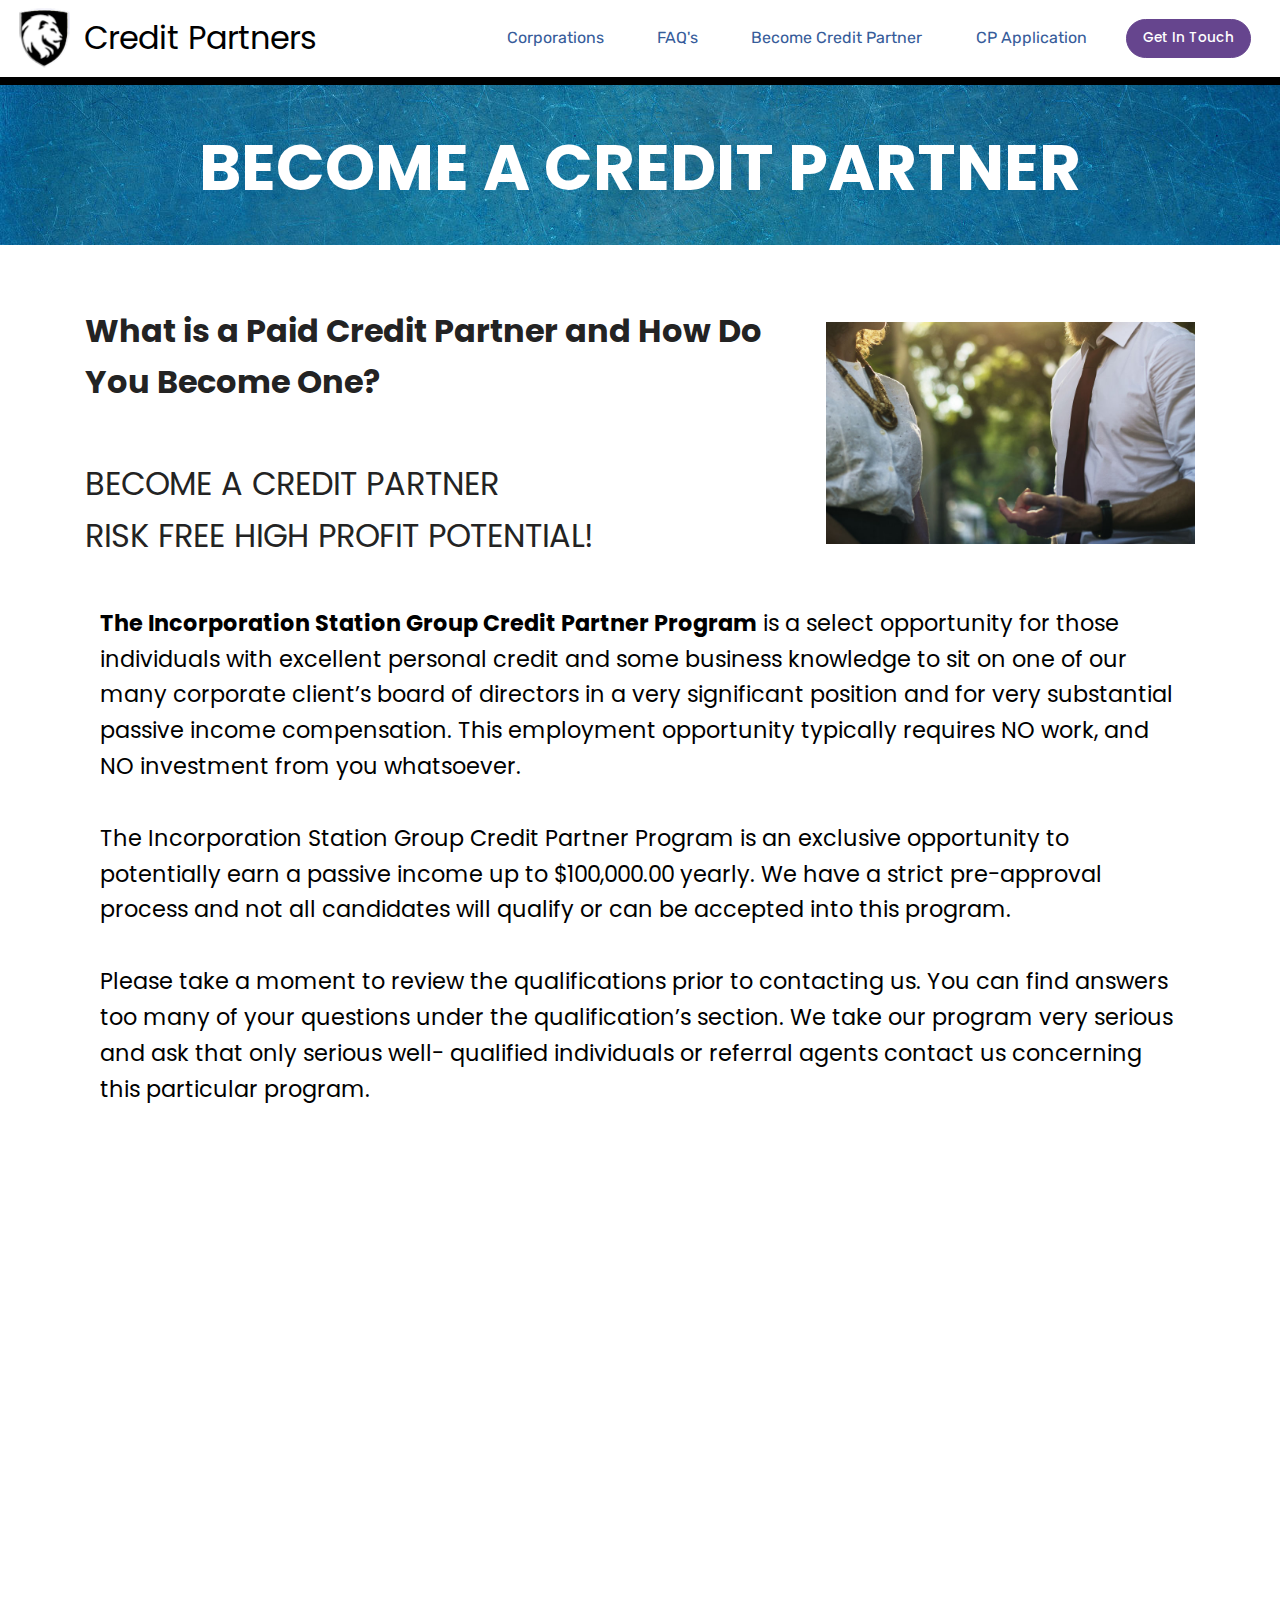
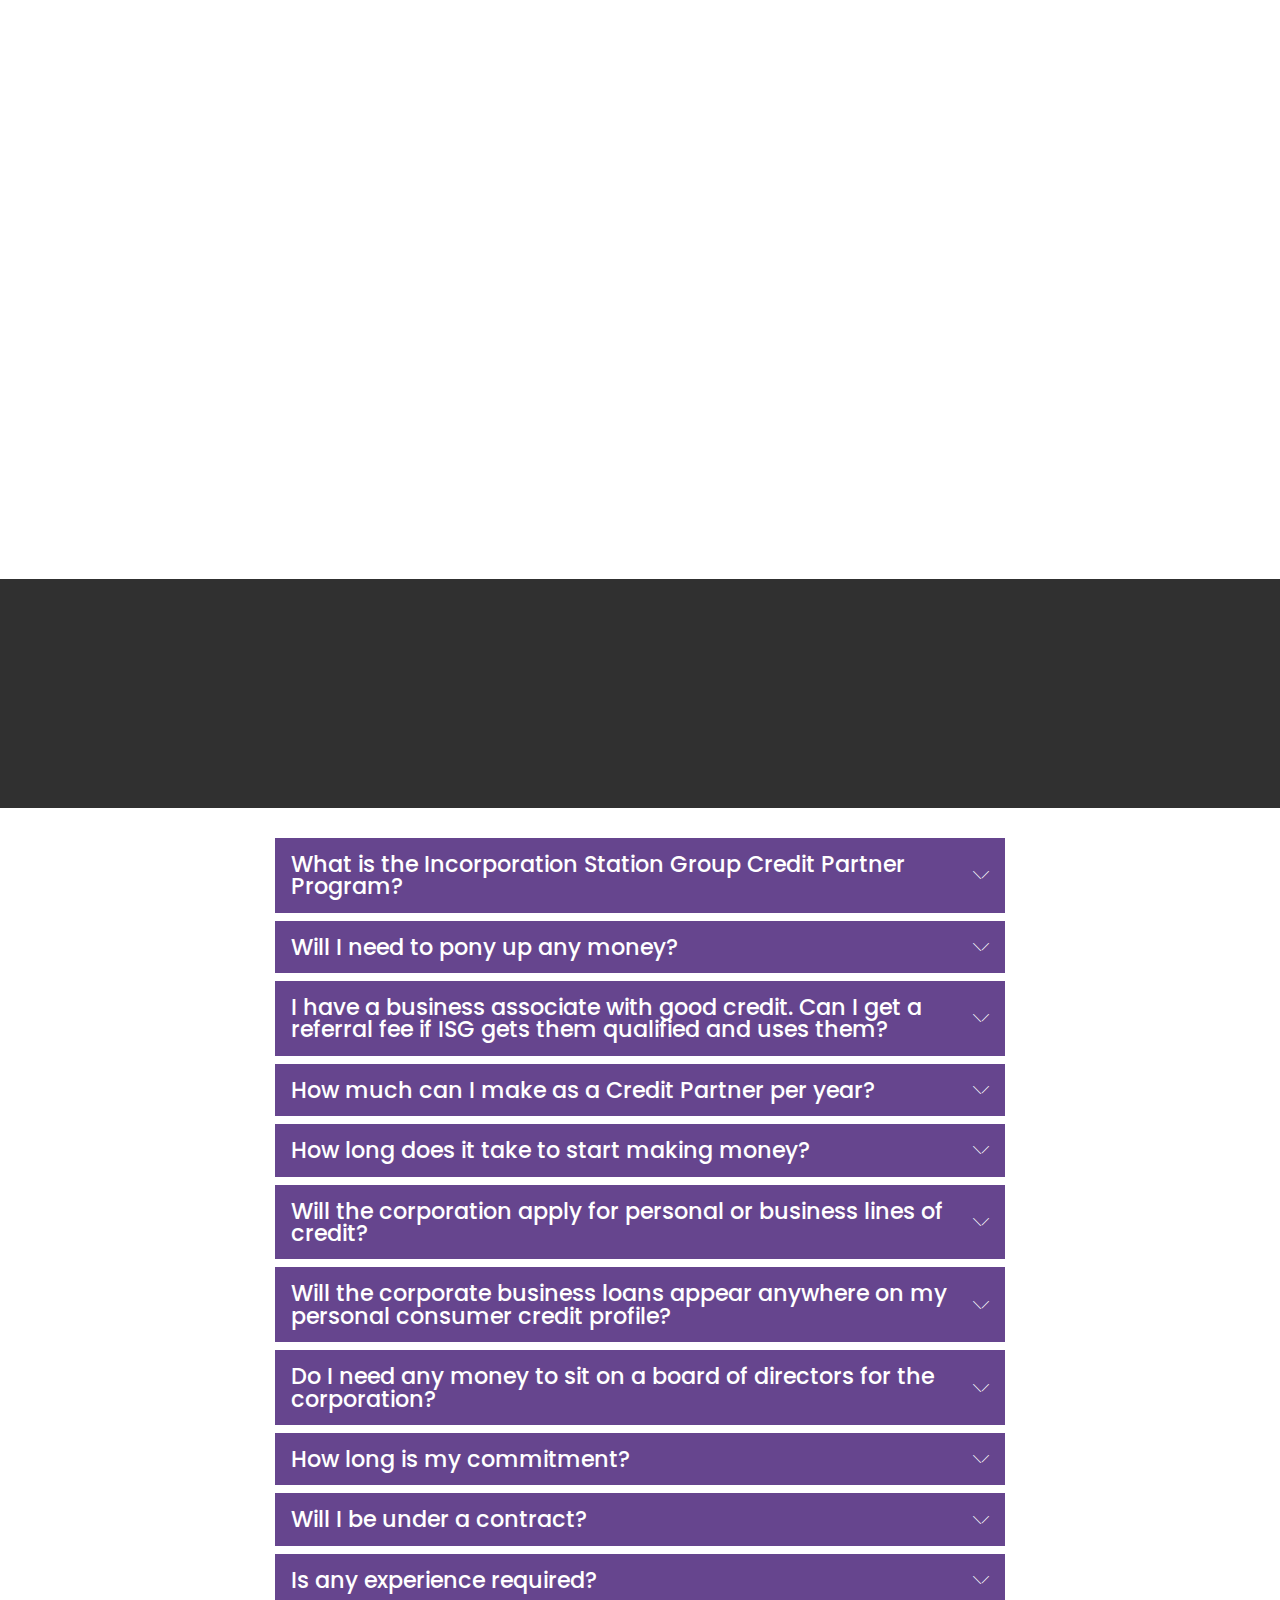
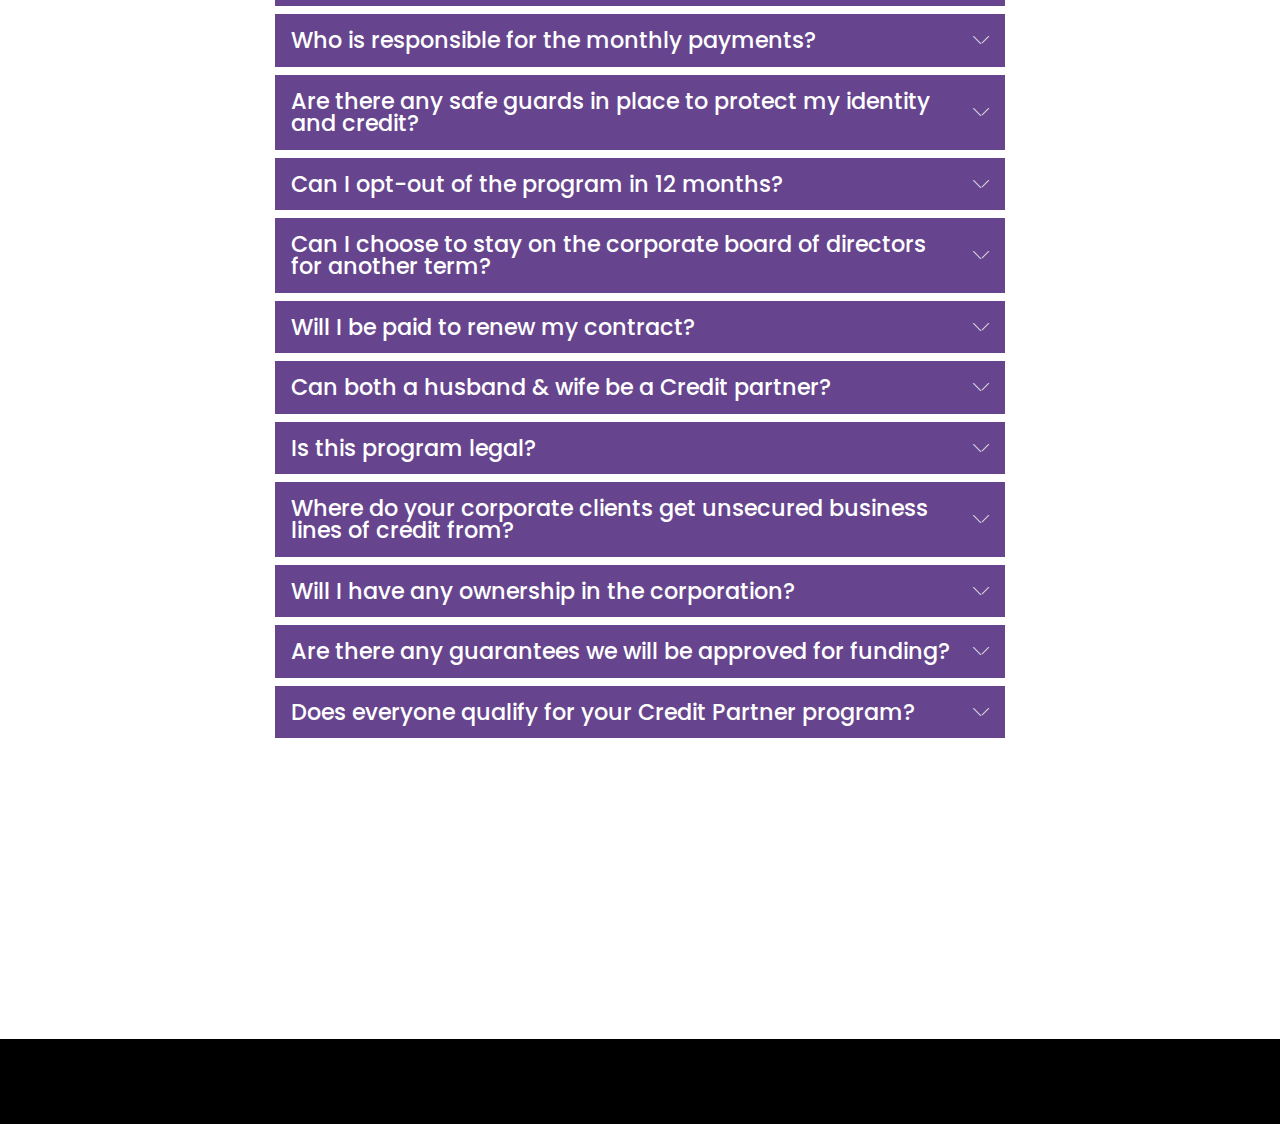
==== page1.html @ 8394ec7d "create github pages" ====
<!DOCTYPE html>
<html  >
<head>
  
  <meta charset="UTF-8">
  <meta http-equiv="X-UA-Compatible" content="IE=edge">
  
  <meta name="viewport" content="width=device-width, initial-scale=1, minimum-scale=1">
  <link rel="shortcut icon" href="assets/images/logo-1-54x60.png" type="image/x-icon">
  <meta name="description" content="What Is A Paid Credit Partner & How To Become One">
  
  <title>Become Credit Partner</title>
  <link rel="stylesheet" href="assets/web/assets/mobirise-icons/mobirise-icons.css">
  <link rel="stylesheet" href="assets/icon54-v4/style.css">
  <link rel="stylesheet" href="assets/icon54-v2/style.css">
  <link rel="stylesheet" href="assets/soundcloud-plugin/style.css">
  <link rel="stylesheet" href="assets/bootstrap/css/bootstrap.min.css">
  <link rel="stylesheet" href="assets/bootstrap/css/bootstrap-grid.min.css">
  <link rel="stylesheet" href="assets/bootstrap/css/bootstrap-reboot.min.css">
  <link rel="stylesheet" href="assets/animatecss/animate.min.css">
  <link rel="stylesheet" href="assets/socicon/css/styles.css">
  <link rel="stylesheet" href="assets/dropdown/css/style.css">
  <link rel="stylesheet" href="assets/theme/css/style.css">
  <link rel="stylesheet" href="assets/formoid/recaptcha.css">
  <link rel="stylesheet" href="assets/mobirise/css/mbr-additional.css" type="text/css">
  
  
  
</head>
<body>
  <section class="menu cid-rAEK7MbOg6" once="menu" id="menu1-2t">

    
    

    <nav class="navbar navbar-dropdown navbar-fixed-top navbar-expand-lg">
        <div class="navbar-brand">
            <span class="navbar-logo">
                
                    <a href="index.html"><img src="assets/images/logo-1-54x60.png" alt="" title="Home" style="height: 3.8rem;"></a>
                
            </span>
            <span class="navbar-caption-wrap"><a class="navbar-caption text-black display-2" href="index.html">
                    Credit Partners</a></span>
        </div>
        <button class="navbar-toggler" type="button" data-toggle="collapse" data-target="#navbarSupportedContent" aria-controls="navbarNavAltMarkup" aria-expanded="false" aria-label="Toggle navigation">
            <div class="hamburger">
                <span></span>
                <span></span>
                <span></span>
                <span></span>
            </div>
        </button>
      <div class="collapse navbar-collapse" id="navbarSupportedContent">
            <ul class="navbar-nav nav-dropdown" data-app-modern-menu="true"><li class="nav-item">
                    <a class="nav-link link text-success display-7" href="index.html#info3-2r">
                        Corporations

                    </a>
                </li>
                <li class="nav-item">
                    <a class="nav-link link text-success display-7" href="index.html#header6-1l">
                        FAQ's</a>
                </li><li class="nav-item"><a class="nav-link link text-success display-7" href="page1.html">
                        Become Credit Partner</a></li><li class="nav-item"><a class="nav-link link text-success display-7" href="assets/files/pre-qualification%20application.pdf" target="_blank">CP Application</a></li></ul>
            
            <div class="navbar-buttons mbr-section-btn"><a class="btn btn-sm btn-primary display-4" href="index.html#formbuilder-22">
                  Get In Touch
                </a></div>
      </div>
    </nav>
</section>

<section class="cid-rsJ1AnREnR" id="footer2-2s">

    

    

    <div class="container">
        <div class="row align-center justify-content-center align-items-center">
            
            <div class="col-sm-12 col-lg-4 mbr-text mbr-fonts-style mbr-light display-7"><strong><a href="index.html" class="text-white">Incorporation Station </a>&nbsp; &nbsp;<a href="tel:+1-865-245-5705" class="text-white">865-245-5705</a></strong></div>
            <div class="social-media col-sm-12 col-lg-4">
                <ul>
                    <li>
                      <a class="icon-transition" href="mailto:info@moneygetsystem.com">
                        <span class="mbr-iconfont icon54-v2-email-app-2"></span>
                      </a>
                    </li>
                    <li>
                      <a class="icon-transition" href="tel:+1-865-245-5705">
                        <span class="mbr-iconfont icon54-v4-phone"></span>
                      </a>
                    </li>
                    
                    
                    
                </ul>
            </div>
        </div>
    </div>
</section>

<section class="cid-rAKnaxUNYX mbr-parallax-background" id="info3-31">

    

    
    <div class="container">
        <div class="row justify-content-center">
            <div class="col-12 col-md-12 align-center">
                
                <h2 class="mbr-section-title align-center mbr-fonts-style mbr-bold display-1">BECOME A CREDIT PARTNER</h2>
            </div>
        </div>
    </div>
</section>

<section class="mbr-section content8 cid-rAK2b1Pv0p" id="content8-2x">
          
    

    <div class="container">
        <div class="row">
            <div class="col-md-12">
                <div class="media-container-row">
                    <div class="media-content">
                        <div class="mbr-section-text">
                            <p class="mbr-text align-left mb-0 mbr-fonts-style mbr-black display-2"><strong>What is a Paid Credit Partner and How Do You Become One?<br></strong><br>BECOME A CREDIT PARTNER
<br>RISK FREE HIGH PROFIT POTENTIAL!<br></p>
                        </div>
                    </div>
                    <div class="mbr-figure" style="width: 55%;">
                        <img src="assets/images/mbr-938x563.jpg" alt="" title="">  
                    </div>
                </div>
            </div>
        </div>
    </div>
</section>

<section class="mbr-section article content1 cid-rAK2cOCujQ" id="content1-2y">
    
     

    <div class="container">
        <div class="media-container-row">
            <div class="col-md-12">
                <p class="mbr-text m-0 mbr-fonts-style mbr-black display-5"><strong>The Incorporation Station Group Credit Partner Program</strong> is a select opportunity for those individuals with excellent personal credit and some business knowledge to sit on one of our many corporate client’s board of directors in a very significant position and for very substantial passive income compensation. This employment opportunity typically requires NO work, and NO investment from you whatsoever.<br><br>The Incorporation Station Group Credit Partner Program is an exclusive opportunity to potentially earn a passive income up to $100,000.00 yearly. We have a strict pre-approval process and not all candidates will qualify or can be accepted into this program.<br><br>Please take a moment to review the qualifications prior to contacting us. You can find answers too many of your questions under the qualification’s section. We take our program very serious and ask that only serious well- qualified individuals or referral agents contact us concerning this particular program.</p>
            </div>
        </div>
    </div>
</section>

<section class="header6 cid-rAKjAyT5jy" id="header6-30">
    

    
    <div class="container">
        <div class="row justify-content-center">
            <div class="col-md-12">
                <p class="mbr-fonts-style mbr-text mbr-white align-left display-1"><strong>Qualifications</strong><br></p>
                <h3 class="mbr-section-subtitle align-left mbr-fonts-style mbr-light pb-3 mbr-white display-7"><em>Minimum Incorporation Station Group Requirements to Possibly Qualify as a Corporate Credit Partner.
</em></h3>
                <h2 class="mbr-section-title align-left mbr-fonts-style mbr-bold mbr-white display-2">HERE’S HOW TO BECOME A CREDIT PARTNER FOR ONE OF OUR CORPORATE CLIENTS:</h2>
            </div>
        </div>
    </div>
    
</section>

<section class="mbr-section article content5 cid-rAKo0zsoKN" id="content5-33">
     

    <div class="container">
        <div class="media-container-row">
            <div class="mbr-text counter-container col-12 col-md-8 mbr-fonts-style display-7">
                <ul>
                    <li>700 Credit Score or better on all three credit bureaus
</li><li>Must be a US citizen
</li><li>Have 3 revolving credit accounts with credit limits over 5K
</li><li>No more than 30-40% of your available credit limit used
</li><li>Auto loan should be on your credit profile – open or closed
</li><li>Mortgage should appear on your credit profile open or closed
</li><li>No Bankruptcy new, old or pending
</li><li>No State or Federal tax liens
</li><li>No Collection Accounts
</li><li>No Public Records on your consumer credit profile
</li><li>No unsettled lawsuits of any kind
</li><li>No 30, 60, 90 day late payments on your credit profile
</li><li>No more than 6 inquires in the last 6 months (call us)
</li><li>Minimum of 5 year credit history. Longer the better.
</li><li>Most of our candidates are 25-75 years of age
</li><li>No employment required
</li><li>Have work, business or professional experience in any field
</li><li>No knuckleheads please (you know who you are)</li>
                </ul>
            </div>
        </div>
    </div>
</section>

<section class="header6 cid-rAKC9XG3qm" data-bg-video="https://vimeo.com/340738829" id="header6-34">
    

    <div class="mbr-overlay" style="opacity: 0.8; background-color: rgb(0, 0, 0);">
    </div>
    <div class="container">
        <div class="row justify-content-center">
            <div class="col-md-12">
                
                <h3 class="mbr-section-subtitle align-left mbr-fonts-style mbr-light pb-3 mbr-white display-1"><strong>DO YOU HAVE QUESTIONS?</strong></h3>
                <h2 class="mbr-section-title align-left mbr-fonts-style mbr-bold mbr-white display-2">Here are Answers to the most frequently asked questions:
</h2>
            </div>
        </div>
    </div>
    
</section>

<section class="accordion1 cid-rAKCPvuTPa" id="accordion2-35">

    

    
    <div class="container">
        
        
        <div class="row justify-content-center">
            <div class="col-md-10 col-lg-8 content-block">
            <div class="accordion-content">
                <div id="bootstrap-accordion_25" class="panel-group accordionStyles accordion " role="tablist" aria-multiselectable="true">
                        <div class="card">
                            <div class="card-header" role="tab" id="headingOne">
                                <a role="button" class="collapsed panel-title text-white" data-toggle="collapse" data-core="" href="#collapse1_25" aria-expanded="false" aria-controls="collapse1">
                                    <h4 class="mbr-fonts-style header-text display-5">What is the Incorporation Station Group Credit Partner Program?</h4>
                                    <span class="sign mbr-iconfont mbri-arrow-down inactive"></span>

                                </a>
                            </div>
                            <div id="collapse1_25" class="panel-collapse noScroll collapse" role="tabpanel" aria-labelledby="headingOne" data-parent="#bootstrap-accordion_25">
                                <div class="panel-body p-4">
                                    <p class="mbr-fonts-style panel-text mbr-text display-7">A credit based business opportunity.<br></p>
                                </div>
                            </div>
                        </div>
                
                        <div class="card">
                            <div class="card-header" role="tab" id="headingTwo">
                                <a role="button" class="collapsed panel-title text-white" data-toggle="collapse" data-core="" href="#collapse2_25" aria-expanded="false" aria-controls="collapse2">
                                    <h4 class="mbr-fonts-style header-text display-5">Will I need to pony up any money?</h4>
                                    <span class="sign mbr-iconfont mbri-arrow-down inactive"></span>
                                </a>
                                
                            </div>
                            <div id="collapse2_25" class="panel-collapse noScroll collapse" role="tabpanel" aria-labelledby="headingTwo" data-parent="#bootstrap-accordion_25">
                                <div class="panel-body p-4">
                                    <p class="mbr-fonts-style panel-text mbr-text display-7">No. Our corporate clients pay you!<br></p>
                                </div>
                            </div>
                        </div>
                
                        <div class="card">
                            <div class="card-header" role="tab" id="headingThree">
                                <a role="button" class="collapsed panel-title text-white" data-toggle="collapse" data-core="" href="#collapse3_25" aria-expanded="false" aria-controls="collapse3">
                                    <h4 class="mbr-fonts-style header-text display-5"><div>I have a business associate with good credit. Can I get a referral fee if ISG gets them qualified and uses them?</div></h4>
                                    <span class="sign mbr-iconfont mbri-arrow-down inactive"></span>

                                </a>
                            </div>
                            <div id="collapse3_25" class="panel-collapse noScroll collapse" role="tabpanel" aria-labelledby="headingThree" data-parent="#bootstrap-accordion_25">
                                <div class="panel-body p-4">
                                    <p class="mbr-fonts-style panel-text mbr-text display-7">Yes. $5,000.00 . Call us – but don’t waste our time. Be sure your friend or business associate meets the required criteria before you call us.<br></p>
                                </div>
                            </div>
                        </div>
                
                        <div class="card">
                            <div class="card-header" role="tab" id="headingFour">
                                <a role="button" class="collapsed panel-title text-white" data-toggle="collapse" data-core="" href="#collapse4_25" aria-expanded="false" aria-controls="collapse4">
                                    <h4 class="mbr-fonts-style header-text display-5">How much can I make as a Credit Partner per year?</h4>
                                    <span class="sign mbr-iconfont mbri-arrow-down inactive"></span>

                                </a>
                            </div>
                            <div id="collapse4_25" class="panel-collapse noScroll collapse" role="tabpanel" aria-labelledby="headingFour" data-parent="#bootstrap-accordion_25">
                                <div class="panel-body p-4">
                                    <p class="mbr-fonts-style panel-text mbr-text display-7">$25,000.00 to $100,000.00 plus per year passive income is possible. Question: Do you offer a sign-on bonus? Answer: Yes, up to $10,000.00.<br></p>
                                </div>
                            </div>
                        </div>
                
                        <div class="card">
                            <div class="card-header" role="tab" id="headingFive">
                                <a role="button" class="collapsed panel-title text-white" data-toggle="collapse" data-core="" href="#collapse5_25" aria-expanded="false" aria-controls="collapse5">
                                    <h4 class="mbr-fonts-style header-text display-5">How long does it take to start making money?</h4>
                                    <span class="sign mbr-iconfont mbri-arrow-down inactive"></span>

                                </a>
                            </div>
                            <div id="collapse5_25" class="panel-collapse noScroll collapse" data-parent="#bootstrap-accordion_25" role="tabpanel" aria-labelledby="headingFive">
                                <div class="panel-body p-4">
                                    <p class="mbr-fonts-style panel-text mbr-text display-7">You can get paid in as little as 30 business days from the date you sign on.<br></p>
                                </div>
                            </div>
                        </div>
                
                        
                </div>
            </div>
            </div>
    </div>
    </div>         
</section>

<section class="accordion1 cid-rAKEiU2EdN" id="accordion2-36">

    

    
    <div class="container">
        
        
        <div class="row justify-content-center">
            <div class="col-md-10 col-lg-8 content-block">
            <div class="accordion-content">
                <div id="bootstrap-accordion_26" class="panel-group accordionStyles accordion " role="tablist" aria-multiselectable="true">
                        <div class="card">
                            <div class="card-header" role="tab" id="headingOne">
                                <a role="button" class="collapsed panel-title text-white" data-toggle="collapse" data-core="" href="#collapse1_26" aria-expanded="false" aria-controls="collapse1">
                                    <h4 class="mbr-fonts-style header-text display-5">Will the corporation apply for personal or business lines of credit?</h4>
                                    <span class="sign mbr-iconfont mbri-arrow-down inactive"></span>

                                </a>
                            </div>
                            <div id="collapse1_26" class="panel-collapse noScroll collapse" role="tabpanel" aria-labelledby="headingOne" data-parent="#bootstrap-accordion_26">
                                <div class="panel-body p-4">
                                    <p class="mbr-fonts-style panel-text mbr-text display-7">Only business lines of credit.<br></p>
                                </div>
                            </div>
                        </div>
                
                        <div class="card">
                            <div class="card-header" role="tab" id="headingTwo">
                                <a role="button" class="collapsed panel-title text-white" data-toggle="collapse" data-core="" href="#collapse2_26" aria-expanded="false" aria-controls="collapse2">
                                    <h4 class="mbr-fonts-style header-text display-5">Will the corporate business loans appear anywhere on my personal consumer credit profile?</h4>
                                    <span class="sign mbr-iconfont mbri-arrow-down inactive"></span>
                                </a>
                                
                            </div>
                            <div id="collapse2_26" class="panel-collapse noScroll collapse" role="tabpanel" aria-labelledby="headingTwo" data-parent="#bootstrap-accordion_26">
                                <div class="panel-body p-4">
                                    <p class="mbr-fonts-style panel-text mbr-text display-7">No. All loans are made to the business and will not impact your personal credit whatsoever.&nbsp;The objective of the credit partner's creditworthiness is to get funding directly copied onto the Aged/Shelf Corporation to allow projections to be made quickly. This loan imagining strategy is available only when the loan is entered onto the Corporate level. There is ZERO personal liability to the credit partner.&nbsp;<br></p>
                                </div>
                            </div>
                        </div>
                
                        <div class="card">
                            <div class="card-header" role="tab" id="headingThree">
                                <a role="button" class="collapsed panel-title text-white" data-toggle="collapse" data-core="" href="#collapse3_26" aria-expanded="false" aria-controls="collapse3">
                                    <h4 class="mbr-fonts-style header-text display-5"><div>Do I need any money to sit on a board of directors for the corporation?</div></h4>
                                    <span class="sign mbr-iconfont mbri-arrow-down inactive"></span>

                                </a>
                            </div>
                            <div id="collapse3_26" class="panel-collapse noScroll collapse" role="tabpanel" aria-labelledby="headingThree" data-parent="#bootstrap-accordion_26">
                                <div class="panel-body p-4">
                                    <p class="mbr-fonts-style panel-text mbr-text display-7">No.<br></p>
                                </div>
                            </div>
                        </div>
                
                        <div class="card">
                            <div class="card-header" role="tab" id="headingFour">
                                <a role="button" class="collapsed panel-title text-white" data-toggle="collapse" data-core="" href="#collapse4_26" aria-expanded="false" aria-controls="collapse4">
                                    <h4 class="mbr-fonts-style header-text display-5">How long is my commitment?</h4>
                                    <span class="sign mbr-iconfont mbri-arrow-down inactive"></span>

                                </a>
                            </div>
                            <div id="collapse4_26" class="panel-collapse noScroll collapse" role="tabpanel" aria-labelledby="headingFour" data-parent="#bootstrap-accordion_26">
                                <div class="panel-body p-4">
                                    <p class="mbr-fonts-style panel-text mbr-text display-7">12 months.<br></p>
                                </div>
                            </div>
                        </div>
                
                        <div class="card">
                            <div class="card-header" role="tab" id="headingFive">
                                <a role="button" class="collapsed panel-title text-white" data-toggle="collapse" data-core="" href="#collapse5_26" aria-expanded="false" aria-controls="collapse5">
                                    <h4 class="mbr-fonts-style header-text display-5">Will I be under a contract?</h4>
                                    <span class="sign mbr-iconfont mbri-arrow-down inactive"></span>

                                </a>
                            </div>
                            <div id="collapse5_26" class="panel-collapse noScroll collapse" data-parent="#bootstrap-accordion_26" role="tabpanel" aria-labelledby="headingFive">
                                <div class="panel-body p-4">
                                    <p class="mbr-fonts-style panel-text mbr-text display-7">Yes.</p>
                                </div>
                            </div>
                        </div>
                
                        
                </div>
            </div>
            </div>
    </div>
    </div>         
</section>

<section class="accordion1 cid-rAKJyWMJb6" id="accordion2-39">

    

    
    <div class="container">
        
        
        <div class="row justify-content-center">
            <div class="col-md-10 col-lg-8 content-block">
            <div class="accordion-content">
                <div id="bootstrap-accordion_27" class="panel-group accordionStyles accordion " role="tablist" aria-multiselectable="true">
                        <div class="card">
                            <div class="card-header" role="tab" id="headingOne">
                                <a role="button" class="collapsed panel-title text-white" data-toggle="collapse" data-core="" href="#collapse1_27" aria-expanded="false" aria-controls="collapse1">
                                    <h4 class="mbr-fonts-style header-text display-5">Is any experience required?</h4>
                                    <span class="sign mbr-iconfont mbri-arrow-down inactive"></span>

                                </a>
                            </div>
                            <div id="collapse1_27" class="panel-collapse noScroll collapse" role="tabpanel" aria-labelledby="headingOne" data-parent="#bootstrap-accordion_27">
                                <div class="panel-body p-4">
                                    <p class="mbr-fonts-style panel-text mbr-text display-7">No, but experience for furure partnerships are rewarded significantly!<br></p>
                                </div>
                            </div>
                        </div>
                
                        <div class="card">
                            <div class="card-header" role="tab" id="headingTwo">
                                <a role="button" class="collapsed panel-title text-white" data-toggle="collapse" data-core="" href="#collapse2_27" aria-expanded="false" aria-controls="collapse2">
                                    <h4 class="mbr-fonts-style header-text display-5">Who is responsible for the monthly payments?</h4>
                                    <span class="sign mbr-iconfont mbri-arrow-down inactive"></span>
                                </a>
                                
                            </div>
                            <div id="collapse2_27" class="panel-collapse noScroll collapse" role="tabpanel" aria-labelledby="headingTwo" data-parent="#bootstrap-accordion_27">
                                <div class="panel-body p-4">
                                    <p class="mbr-fonts-style panel-text mbr-text display-7">The Corporation who employs you is always 100% responsible for making all loan payments,<br></p>
                                </div>
                            </div>
                        </div>
                
                        <div class="card">
                            <div class="card-header" role="tab" id="headingThree">
                                <a role="button" class="collapsed panel-title text-white" data-toggle="collapse" data-core="" href="#collapse3_27" aria-expanded="false" aria-controls="collapse3">
                                    <h4 class="mbr-fonts-style header-text display-5"><div>Are there any safe guards in place to protect my identity and credit?
</div><div><br></div></h4>
                                    <span class="sign mbr-iconfont mbri-arrow-down inactive"></span>

                                </a>
                            </div>
                            <div id="collapse3_27" class="panel-collapse noScroll collapse" role="tabpanel" aria-labelledby="headingThree" data-parent="#bootstrap-accordion_27">
                                <div class="panel-body p-4">
                                    <p class="mbr-fonts-style panel-text mbr-text display-7">Yes. Significant payment reserves are held in escrow.<br></p>
                                </div>
                            </div>
                        </div>
                
                        <div class="card">
                            <div class="card-header" role="tab" id="headingFour">
                                <a role="button" class="collapsed panel-title text-white" data-toggle="collapse" data-core="" href="#collapse4_27" aria-expanded="false" aria-controls="collapse4">
                                    <h4 class="mbr-fonts-style header-text display-5">Can I opt-out of the program in 12 months?</h4>
                                    <span class="sign mbr-iconfont mbri-arrow-down inactive"></span>

                                </a>
                            </div>
                            <div id="collapse4_27" class="panel-collapse noScroll collapse" role="tabpanel" aria-labelledby="headingFour" data-parent="#bootstrap-accordion_27">
                                <div class="panel-body p-4">
                                    <p class="mbr-fonts-style panel-text mbr-text display-7">Yes.<br></p>
                                </div>
                            </div>
                        </div>
                
                        <div class="card">
                            <div class="card-header" role="tab" id="headingFive">
                                <a role="button" class="collapsed panel-title text-white" data-toggle="collapse" data-core="" href="#collapse5_27" aria-expanded="false" aria-controls="collapse5">
                                    <h4 class="mbr-fonts-style header-text display-5">Can I choose to stay on the corporate board of directors for another term?</h4>
                                    <span class="sign mbr-iconfont mbri-arrow-down inactive"></span>

                                </a>
                            </div>
                            <div id="collapse5_27" class="panel-collapse noScroll collapse" data-parent="#bootstrap-accordion_27" role="tabpanel" aria-labelledby="headingFive">
                                <div class="panel-body p-4">
                                    <p class="mbr-fonts-style panel-text mbr-text display-7">Yes. Of course this will be up to you and your new employer. In fact, we have Credit Partners we placed 10 years ago still sitting our the original board of directors. Today they are corporate stockholders!<br></p>
                                </div>
                            </div>
                        </div>
                
                        
                </div>
            </div>
            </div>
    </div>
    </div>         
</section>

<section class="accordion1 cid-rAKKPCNBZN" id="accordion2-3a">

    

    
    <div class="container">
        
        
        <div class="row justify-content-center">
            <div class="col-md-10 col-lg-8 content-block">
            <div class="accordion-content">
                <div id="bootstrap-accordion_28" class="panel-group accordionStyles accordion " role="tablist" aria-multiselectable="true">
                        <div class="card">
                            <div class="card-header" role="tab" id="headingOne">
                                <a role="button" class="collapsed panel-title text-white" data-toggle="collapse" data-core="" href="#collapse1_28" aria-expanded="false" aria-controls="collapse1">
                                    <h4 class="mbr-fonts-style header-text display-5">Will I be paid to renew my contract?</h4>
                                    <span class="sign mbr-iconfont mbri-arrow-down inactive"></span>

                                </a>
                            </div>
                            <div id="collapse1_28" class="panel-collapse noScroll collapse" role="tabpanel" aria-labelledby="headingOne" data-parent="#bootstrap-accordion_28">
                                <div class="panel-body p-4">
                                    <p class="mbr-fonts-style panel-text mbr-text display-7">Yes. Should both parties decide to work together for another term of employment. The exact terms would be negotiated between you and your employer.<br></p>
                                </div>
                            </div>
                        </div>
                
                        <div class="card">
                            <div class="card-header" role="tab" id="headingTwo">
                                <a role="button" class="collapsed panel-title text-white" data-toggle="collapse" data-core="" href="#collapse2_28" aria-expanded="false" aria-controls="collapse2">
                                    <h4 class="mbr-fonts-style header-text display-5">Can both a husband &amp; wife be a Credit partner?</h4>
                                    <span class="sign mbr-iconfont mbri-arrow-down inactive"></span>
                                </a>
                                
                            </div>
                            <div id="collapse2_28" class="panel-collapse noScroll collapse" role="tabpanel" aria-labelledby="headingTwo" data-parent="#bootstrap-accordion_28">
                                <div class="panel-body p-4">
                                    <p class="mbr-fonts-style panel-text mbr-text display-7">Yes, this would perhaps earn you even more!<br></p>
                                </div>
                            </div>
                        </div>
                
                        <div class="card">
                            <div class="card-header" role="tab" id="headingThree">
                                <a role="button" class="collapsed panel-title text-white" data-toggle="collapse" data-core="" href="#collapse3_28" aria-expanded="false" aria-controls="collapse3">
                                    <h4 class="mbr-fonts-style header-text display-5"><div>Is this program legal?</div></h4>
                                    <span class="sign mbr-iconfont mbri-arrow-down inactive"></span>

                                </a>
                            </div>
                            <div id="collapse3_28" class="panel-collapse noScroll collapse" role="tabpanel" aria-labelledby="headingThree" data-parent="#bootstrap-accordion_28">
                                <div class="panel-body p-4">
                                    <p class="mbr-fonts-style panel-text mbr-text display-7">Yes.&nbsp;​Aged/Shelf corporations are legal and do have legitimate purposes. A shelf corporation, or a series of shelf corporations, are developed and established, in order to carry out business with other businesses, lenders, or financial institutions.<br></p>
                                </div>
                            </div>
                        </div>
                
                        <div class="card">
                            <div class="card-header" role="tab" id="headingFour">
                                <a role="button" class="collapsed panel-title text-white" data-toggle="collapse" data-core="" href="#collapse4_28" aria-expanded="false" aria-controls="collapse4">
                                    <h4 class="mbr-fonts-style header-text display-5">Where do your corporate clients get unsecured business lines of credit from?</h4>
                                    <span class="sign mbr-iconfont mbri-arrow-down inactive"></span>

                                </a>
                            </div>
                            <div id="collapse4_28" class="panel-collapse noScroll collapse" role="tabpanel" aria-labelledby="headingFour" data-parent="#bootstrap-accordion_28">
                                <div class="panel-body p-4">
                                    <p class="mbr-fonts-style panel-text mbr-text display-7">From a variety of regional and national lenders.<br></p>
                                </div>
                            </div>
                        </div>
                
                        <div class="card">
                            <div class="card-header" role="tab" id="headingFive">
                                <a role="button" class="collapsed panel-title text-white" data-toggle="collapse" data-core="" href="#collapse5_28" aria-expanded="false" aria-controls="collapse5">
                                    <h4 class="mbr-fonts-style header-text display-5">Will I have any ownership in the corporation?</h4>
                                    <span class="sign mbr-iconfont mbri-arrow-down inactive"></span>

                                </a>
                            </div>
                            <div id="collapse5_28" class="panel-collapse noScroll collapse" data-parent="#bootstrap-accordion_28" role="tabpanel" aria-labelledby="headingFive">
                                <div class="panel-body p-4">
                                    <p class="mbr-fonts-style panel-text mbr-text display-7">No, not as a rule, however this may be negotiated.<br></p>
                                </div>
                            </div>
                        </div>
                
                        
                </div>
            </div>
            </div>
    </div>
    </div>         
</section>

<section class="accordion1 cid-rAKNpmz6IY" id="accordion2-3b">

    

    
    <div class="container">
        
        
        <div class="row justify-content-center">
            <div class="col-md-10 col-lg-8 content-block">
            <div class="accordion-content">
                <div id="bootstrap-accordion_29" class="panel-group accordionStyles accordion " role="tablist" aria-multiselectable="true">
                        <div class="card">
                            <div class="card-header" role="tab" id="headingOne">
                                <a role="button" class="collapsed panel-title text-white" data-toggle="collapse" data-core="" href="#collapse1_29" aria-expanded="false" aria-controls="collapse1">
                                    <h4 class="mbr-fonts-style header-text display-5">Are there any guarantees we will be approved for funding?</h4>
                                    <span class="sign mbr-iconfont mbri-arrow-down inactive"></span>

                                </a>
                            </div>
                            <div id="collapse1_29" class="panel-collapse noScroll collapse" role="tabpanel" aria-labelledby="headingOne" data-parent="#bootstrap-accordion_29">
                                <div class="panel-body p-4">
                                    <p class="mbr-fonts-style panel-text mbr-text display-7">No. We are not lending our own money so of course we cannot make any guarantees of funding.<br></p>
                                </div>
                            </div>
                        </div>
                
                        <div class="card">
                            <div class="card-header" role="tab" id="headingTwo">
                                <a role="button" class="collapsed panel-title text-white" data-toggle="collapse" data-core="" href="#collapse2_29" aria-expanded="false" aria-controls="collapse2">
                                    <h4 class="mbr-fonts-style header-text display-5">Does everyone qualify for your Credit Partner program?</h4>
                                    <span class="sign mbr-iconfont mbri-arrow-down inactive"></span>
                                </a>
                                
                            </div>
                            <div id="collapse2_29" class="panel-collapse noScroll collapse" role="tabpanel" aria-labelledby="headingTwo" data-parent="#bootstrap-accordion_29">
                                <div class="panel-body p-4">
                                    <p class="mbr-fonts-style panel-text mbr-text display-7">No, this is a very unique opportunity and we are very selective. Only a small percentage of candidates will qualify. If you’d like to join this exciting program, <a href="assets/files/pre-qualification application.pdf" target="_blank">please fill out our simple pre-qualification application today.</a><br></p>
                                </div>
                            </div>
                        </div>
                
                        
                
                        
                
                        
                
                        
                </div>
            </div>
            </div>
    </div>
    </div>         
</section>

<section class="header6 cid-rAKFeBYgA1" id="header6-37">
    

    
    <div class="container">
        <div class="row justify-content-center">
            <div class="col-md-12">
                <p class="mbr-fonts-style mbr-text mbr-white align-left display-2"><strong>HAVE QUESTIONS? &nbsp;READY TO GET STARTED?</strong><br></p>
                <h3 class="mbr-section-subtitle align-left mbr-fonts-style mbr-light pb-3 mbr-white display-2"><a href="tel:1-865-245-5705">865-245-5705</a> | <a href="mailto:icfo@moneygetsystem.com"></a><a href="mailto:info@moneygetsystem.com">info@moneygetsystem.com</a></h3>
                <h2 class="mbr-section-title align-left mbr-fonts-style mbr-bold mbr-white display-2">Talk to Our Corporate Specialist<br><span style="font-weight: normal;"><a href="page1.html" class="text-danger">WE NEED CREDIT PARTNERS!</a></span></h2>
            </div>
        </div>
    </div>
    
</section>

<section class="cid-rAKFfnChyW" id="footer2-38">

    

    

    <div class="container">
        <div class="row align-center justify-content-center align-items-center">
            
            <div class="col-sm-12 col-lg-4 mbr-text mbr-fonts-style mbr-light display-7"><strong><a href="index.html" class="text-white">Incorporation Station </a>&nbsp; &nbsp;<a href="tel:+1-865-245-5705" class="text-white">865-245-5705</a></strong></div>
            <div class="social-media col-sm-12 col-lg-4">
                <ul>
                    <li>
                      <a class="icon-transition" href="mailto:info@moneygetsystem.com">
                        <span class="mbr-iconfont icon54-v2-email-app-2"></span>
                      </a>
                    </li>
                    <li>
                      <a class="icon-transition" href="tel:+1-865-245-5705">
                        <span class="mbr-iconfont icon54-v4-phone"></span>
                      </a>
                    </li>
                    
                    
                    
                </ul>
            </div>
        </div>
    </div>
</section>


  <script src="assets/web/assets/jquery/jquery.min.js"></script>
  <script src="assets/popper/popper.min.js"></script>
  <script src="assets/bootstrap/js/bootstrap.min.js"></script>
  <script src="assets/parallax/jarallax.min.js"></script>
  <script src="assets/viewportchecker/jquery.viewportchecker.js"></script>
  <script src="assets/smoothscroll/smooth-scroll.js"></script>
  <script src="assets/touchswipe/jquery.touch-swipe.min.js"></script>
  <script src="assets/ytplayer/jquery.mb.ytplayer.min.js"></script>
  <script src="assets/vimeoplayer/jquery.mb.vimeo_player.js"></script>
  <script src="assets/mbr-switch-arrow/mbr-switch-arrow.js"></script>
  <script src="assets/dropdown/js/nav-dropdown.js"></script>
  <script src="assets/dropdown/js/navbar-dropdown.js"></script>
  <script src="assets/theme/js/script.js"></script>
  <script src="assets/formoid/formoid.min.js"></script>
  
  
  <input name="animation" type="hidden">
  </body>
</html>
---- assets/web/assets/mobirise-icons/mobirise-icons.css ----
@font-face {
  font-family: 'MobiriseIcons';
  src:  url('mobirise-icons.eot?spat4u');
  src:  url('mobirise-icons.eot?spat4u#iefix') format('embedded-opentype'),
    url('mobirise-icons.ttf?spat4u') format('truetype'),
    url('mobirise-icons.woff?spat4u') format('woff'),
    url('mobirise-icons.svg?spat4u#MobiriseIcons') format('svg');
  font-weight: normal;
  font-style: normal;
}

[class^="mbri-"], [class*=" mbri-"] {
  /* use !important to prevent issues with browser extensions that change fonts */
  font-family: MobiriseIcons !important;
  speak: none;
  font-style: normal;
  font-weight: normal;
  font-variant: normal;
  text-transform: none;
  line-height: 1;

  /* Better Font Rendering =========== */
  -webkit-font-smoothing: antialiased;
  -moz-osx-font-smoothing: grayscale;
}

.mbri-add-submenu:before {
  content: "\e900";
}
.mbri-alert:before {
  content: "\e901";
}
.mbri-align-center:before {
  content: "\e902";
}
.mbri-align-justify:before {
  content: "\e903";
}
.mbri-align-left:before {
  content: "\e904";
}
.mbri-align-right:before {
  content: "\e905";
}
.mbri-android:before {
  content: "\e906";
}
.mbri-apple:before {
  content: "\e907";
}
.mbri-arrow-down:before {
  content: "\e908";
}
.mbri-arrow-next:before {
  content: "\e909";
}
.mbri-arrow-prev:before {
  content: "\e90a";
}
.mbri-arrow-up:before {
  content: "\e90b";
}
.mbri-bold:before {
  content: "\e90c";
}
.mbri-bookmark:before {
  content: "\e90d";
}
.mbri-bootstrap:before {
  content: "\e90e";
}
.mbri-briefcase:before {
  content: "\e90f";
}
.mbri-browse:before {
  content: "\e910";
}
.mbri-bulleted-list:before {
  content: "\e911";
}
.mbri-calendar:before {
  content: "\e912";
}
.mbri-camera:before {
  content: "\e913";
}
.mbri-cart-add:before {
  content: "\e914";
}
.mbri-cart-full:before {
  content: "\e915";
}
.mbri-cash:before {
  content: "\e916";
}
.mbri-change-style:before {
  content: "\e917";
}
.mbri-chat:before {
  content: "\e918";
}
.mbri-clock:before {
  content: "\e919";
}
.mbri-close:before {
  content: "\e91a";
}
.mbri-cloud:before {
  content: "\e91b";
}
.mbri-code:before {
  content: "\e91c";
}
.mbri-contact-form:before {
  content: "\e91d";
}
.mbri-credit-card:before {
  content: "\e91e";
}
.mbri-cursor-click:before {
  content: "\e91f";
}
.mbri-cust-feedback:before {
  content: "\e920";
}
.mbri-database:before {
  content: "\e921";
}
.mbri-delivery:before {
  content: "\e922";
}
.mbri-desktop:before {
  content: "\e923";
}
.mbri-devices:before {
  content: "\e924";
}
.mbri-down:before {
  content: "\e925";
}
.mbri-download:before {
  content: "\e989";
}
.mbri-drag-n-drop:before {
  content: "\e927";
}
.mbri-drag-n-drop2:before {
  content: "\e928";
}
.mbri-edit:before {
  content: "\e929";
}
.mbri-edit2:before {
  content: "\e92a";
}
.mbri-error:before {
  content: "\e92b";
}
.mbri-extension:before {
  content: "\e92c";
}
.mbri-features:before {
  content: "\e92d";
}
.mbri-file:before {
  content: "\e92e";
}
.mbri-flag:before {
  content: "\e92f";
}
.mbri-folder:before {
  content: "\e930";
}
.mbri-gift:before {
  content: "\e931";
}
.mbri-github:before {
  content: "\e932";
}
.mbri-globe:before {
  content: "\e933";
}
.mbri-globe-2:before {
  content: "\e934";
}
.mbri-growing-chart:before {
  content: "\e935";
}
.mbri-hearth:before {
  content: "\e936";
}
.mbri-help:before {
  content: "\e937";
}
.mbri-home:before {
  content: "\e938";
}
.mbri-hot-cup:before {
  content: "\e939";
}
.mbri-idea:before {
  content: "\e93a";
}
.mbri-image-gallery:before {
  content: "\e93b";
}
.mbri-image-slider:before {
  content: "\e93c";
}
.mbri-info:before {
  content: "\e93d";
}
.mbri-italic:before {
  content: "\e93e";
}
.mbri-key:before {
  content: "\e93f";
}
.mbri-laptop:before {
  content: "\e940";
}
.mbri-layers:before {
  content: "\e941";
}
.mbri-left-right:before {
  content: "\e942";
}
.mbri-left:before {
  content: "\e943";
}
.mbri-letter:before {
  content: "\e944";
}
.mbri-like:before {
  content: "\e945";
}
.mbri-link:before {
  content: "\e946";
}
.mbri-lock:before {
  content: "\e947";
}
.mbri-login:before {
  content: "\e948";
}
.mbri-logout:before {
  content: "\e949";
}
.mbri-magic-stick:before {
  content: "\e94a";
}
.mbri-map-pin:before {
  content: "\e94b";
}
.mbri-menu:before {
  content: "\e94c";
}
.mbri-mobile:before {
  content: "\e94d";
}
.mbri-mobile2:before {
  content: "\e94e";
}
.mbri-mobirise:before {
  content: "\e94f";
}
.mbri-more-horizontal:before {
  content: "\e950";
}
.mbri-more-vertical:before {
  content: "\e951";
}
.mbri-music:before {
  content: "\e952";
}
.mbri-new-file:before {
  content: "\e953";
}
.mbri-numbered-list:before {
  content: "\e954";
}
.mbri-opened-folder:before {
  content: "\e955";
}
.mbri-pages:before {
  content: "\e956";
}
.mbri-paper-plane:before {
  content: "\e957";
}
.mbri-paperclip:before {
  content: "\e958";
}
.mbri-photo:before {
  content: "\e959";
}
.mbri-photos:before {
  content: "\e95a";
}
.mbri-pin:before {
  content: "\e95b";
}
.mbri-play:before {
  content: "\e95c";
}
.mbri-plus:before {
  content: "\e95d";
}
.mbri-preview:before {
  content: "\e95e";
}
.mbri-print:before {
  content: "\e95f";
}
.mbri-protect:before {
  content: "\e960";
}
.mbri-question:before {
  content: "\e961";
}
.mbri-quote-left:before {
  content: "\e962";
}
.mbri-quote-right:before {
  content: "\e963";
}
.mbri-refresh:before {
  content: "\e964";
}
.mbri-responsive:before {
  content: "\e965";
}
.mbri-right:before {
  content: "\e966";
}
.mbri-rocket:before {
  content: "\e967";
}
.mbri-sad-face:before {
  content: "\e968";
}
.mbri-sale:before {
  content: "\e969";
}
.mbri-save:before {
  content: "\e96a";
}
.mbri-search:before {
  content: "\e96b";
}
.mbri-setting:before {
  content: "\e96c";
}
.mbri-setting2:before {
  content: "\e96d";
}
.mbri-setting3:before {
  content: "\e96e";
}
.mbri-share:before {
  content: "\e96f";
}
.mbri-shopping-bag:before {
  content: "\e970";
}
.mbri-shopping-basket:before {
  content: "\e971";
}
.mbri-shopping-cart:before {
  content: "\e972";
}
.mbri-sites:before {
  content: "\e973";
}
.mbri-smile-face:before {
  content: "\e974";
}
.mbri-speed:before {
  content: "\e975";
}
.mbri-star:before {
  content: "\e976";
}
.mbri-success:before {
  content: "\e977";
}
.mbri-sun:before {
  content: "\e978";
}
.mbri-sun2:before {
  content: "\e979";
}
.mbri-tablet:before {
  content: "\e97a";
}
.mbri-tablet-vertical:before {
  content: "\e97b";
}
.mbri-target:before {
  content: "\e97c";
}
.mbri-timer:before {
  content: "\e97d";
}
.mbri-to-ftp:before {
  content: "\e97e";
}
.mbri-to-local-drive:before {
  content: "\e97f";
}
.mbri-touch-swipe:before {
  content: "\e980";
}
.mbri-touch:before {
  content: "\e981";
}
.mbri-trash:before {
  content: "\e982";
}
.mbri-underline:before {
  content: "\e983";
}
.mbri-unlink:before {
  content: "\e984";
}
.mbri-unlock:before {
  content: "\e985";
}
.mbri-up-down:before {
  content: "\e986";
}
.mbri-up:before {
  content: "\e987";
}
.mbri-update:before {
  content: "\e988";
}
.mbri-upload:before {
 content: "\e926"; 
}
.mbri-user:before {
  content: "\e98a";
}
.mbri-user2:before {
  content: "\e98b";
}
.mbri-users:before {
  content: "\e98c";
}
.mbri-video:before {
  content: "\e98d";
}
.mbri-video-play:before {
  content: "\e98e";
}
.mbri-watch:before {
  content: "\e98f";
}
.mbri-website-theme:before {
  content: "\e990";
}
.mbri-wifi:before {
  content: "\e991";
}
.mbri-windows:before {
  content: "\e992";
}
.mbri-zoom-out:before {
  content: "\e993";
}
.mbri-redo:before {
  content: "\e994";
}
.mbri-undo:before {
  content: "\e995";
}
---- assets/icon54-v4/style.css ----
@font-face {
    font-family: 'icon54-v4';
    src: url('fonts/icon54-v4.eot?9rlj2v');
    src: url('fonts/icon54-v4.eot?9rlj2v#iefix') format('embedded-opentype'),
        url('fonts/icon54-v4.ttf?9rlj2v') format('truetype'),
        url('fonts/icon54-v4.woff?9rlj2v') format('woff'),
        url('fonts/icon54-v4.svg?9rlj2v#icon54-v4') format('svg');
    font-weight: normal;
    font-style: normal;
}

[class^='icon54-v4-'],
[class*=' icon54-v4-'] {
    /* use !important to prevent issues with browser extensions that change fonts */
    font-family: 'icon54-v4' !important;
    speak: none;
    font-style: normal;
    font-weight: normal;
    font-variant: normal;
    text-transform: none;
    line-height: 1;

    /* Better Font Rendering =========== */
    -webkit-font-smoothing: antialiased;
    -moz-osx-font-smoothing: grayscale;
}

.icon54-v4-d-box::before {
    content: '\e900';
}
.icon54-v4-d-cube::before {
    content: '\e901';
}
.icon54-v4-accessible::before {
    content: '\e902';
}
.icon54-v4-active-protection::before {
    content: '\e903';
}
.icon54-v4-add-event::before {
    content: '\e904';
}
.icon54-v4-add-shopping-cart::before {
    content: '\e905';
}
.icon54-v4-add-user-2::before {
    content: '\e906';
}
.icon54-v4-add-user::before {
    content: '\e907';
}
.icon54-v4-add-users::before {
    content: '\e908';
}
.icon54-v4-add::before {
    content: '\e909';
}
.icon54-v4-adjustments::before {
    content: '\e90a';
}
.icon54-v4-airplane::before {
    content: '\e90b';
}
.icon54-v4-alarm::before {
    content: '\e90c';
}
.icon54-v4-alcohol-drink::before {
    content: '\e90d';
}
.icon54-v4-anchor::before {
    content: '\e90e';
}
.icon54-v4-android::before {
    content: '\e90f';
}
.icon54-v4-announcement::before {
    content: '\e910';
}
.icon54-v4-anonymus-2::before {
    content: '\e911';
}
.icon54-v4-anonymus::before {
    content: '\e912';
}
.icon54-v4-answer-2::before {
    content: '\e913';
}
.icon54-v4-answer-3::before {
    content: '\e914';
}
.icon54-v4-answer::before {
    content: '\e915';
}
.icon54-v4-apron::before {
    content: '\e916';
}
.icon54-v4-archive-file::before {
    content: '\e917';
}
.icon54-v4-archive::before {
    content: '\e918';
}
.icon54-v4-armchair-1::before {
    content: '\e919';
}
.icon54-v4-armchair-2::before {
    content: '\e91a';
}
.icon54-v4-armchair-3::before {
    content: '\e91b';
}
.icon54-v4-armchair-4::before {
    content: '\e91c';
}
.icon54-v4-artifical-intelligence-1::before {
    content: '\e91d';
}
.icon54-v4-artifical-intelligence-2::before {
    content: '\e91e';
}
.icon54-v4-artist::before {
    content: '\e91f';
}
.icon54-v4-assignment::before {
    content: '\e920';
}
.icon54-v4-astronaut::before {
    content: '\e921';
}
.icon54-v4-at-symbol-2::before {
    content: '\e922';
}
.icon54-v4-at-symbol-3::before {
    content: '\e923';
}
.icon54-v4-at-symbol::before {
    content: '\e924';
}
.icon54-v4-at::before {
    content: '\e925';
}
.icon54-v4-atlas::before {
    content: '\e926';
}
.icon54-v4-attach-2::before {
    content: '\e927';
}
.icon54-v4-attach-3::before {
    content: '\e928';
}
.icon54-v4-attach-user::before {
    content: '\e929';
}
.icon54-v4-audio::before {
    content: '\e92a';
}
.icon54-v4-avatar-chef::before {
    content: '\e92b';
}
.icon54-v4-back-arrow::before {
    content: '\e92c';
}
.icon54-v4-badminton::before {
    content: '\e92d';
}
.icon54-v4-baguette::before {
    content: '\e92e';
}
.icon54-v4-bald-man::before {
    content: '\e92f';
}
.icon54-v4-balloons-1::before {
    content: '\e930';
}
.icon54-v4-balloons-2::before {
    content: '\e931';
}
.icon54-v4-baloon::before {
    content: '\e932';
}
.icon54-v4-banknote::before {
    content: '\e933';
}
.icon54-v4-bar-chart-2::before {
    content: '\e934';
}
.icon54-v4-bar-chart::before {
    content: '\e935';
}
.icon54-v4-barbeque::before {
    content: '\e936';
}
.icon54-v4-bat::before {
    content: '\e937';
}
.icon54-v4-batman::before {
    content: '\e938';
}
.icon54-v4-battery-charge::before {
    content: '\e939';
}
.icon54-v4-battery-full::before {
    content: '\e93a';
}
.icon54-v4-battery-half::before {
    content: '\e93b';
}
.icon54-v4-battery-low::before {
    content: '\e93c';
}
.icon54-v4-beach-sign::before {
    content: '\e93d';
}
.icon54-v4-bed-1::before {
    content: '\e93e';
}
.icon54-v4-bed-2::before {
    content: '\e93f';
}
.icon54-v4-bed-3::before {
    content: '\e940';
}
.icon54-v4-bed-4::before {
    content: '\e941';
}
.icon54-v4-bed-5::before {
    content: '\e942';
}
.icon54-v4-beer-glass::before {
    content: '\e943';
}
.icon54-v4-beer::before {
    content: '\e944';
}
.icon54-v4-bell-2::before {
    content: '\e945';
}
.icon54-v4-bell-3::before {
    content: '\e946';
}
.icon54-v4-bell-4::before {
    content: '\e947';
}
.icon54-v4-bell-alarm::before {
    content: '\e948';
}
.icon54-v4-bell::before {
    content: '\e949';
}
.icon54-v4-bender::before {
    content: '\e94a';
}
.icon54-v4-bikini::before {
    content: '\e94b';
}
.icon54-v4-bill-2::before {
    content: '\e94c';
}
.icon54-v4-bill::before {
    content: '\e94d';
}
.icon54-v4-birthay-hat-2::before {
    content: '\e94e';
}
.icon54-v4-birthday-1::before {
    content: '\e94f';
}
.icon54-v4-birthday-2::before {
    content: '\e950';
}
.icon54-v4-birthday-cake-1::before {
    content: '\e951';
}
.icon54-v4-birthday-cake-2::before {
    content: '\e952';
}
.icon54-v4-birthday-card::before {
    content: '\e953';
}
.icon54-v4-birthday-decoration-1::before {
    content: '\e954';
}
.icon54-v4-birthday-decoration-2::before {
    content: '\e955';
}
.icon54-v4-birthday-decoration-3::before {
    content: '\e956';
}
.icon54-v4-birthday-greetings-1::before {
    content: '\e957';
}
.icon54-v4-birthday-hat3::before {
    content: '\e958';
}
.icon54-v4-birthday-invitation::before {
    content: '\e959';
}
.icon54-v4-birthday-message-1::before {
    content: '\e95a';
}
.icon54-v4-birthday-message-2::before {
    content: '\e95b';
}
.icon54-v4-birthday-party::before {
    content: '\e95c';
}
.icon54-v4-birthday-picture::before {
    content: '\e95d';
}
.icon54-v4-birthday-song::before {
    content: '\e95e';
}
.icon54-v4-birthyday-hat-1::before {
    content: '\e95f';
}
.icon54-v4-bitcoin-2::before {
    content: '\e960';
}
.icon54-v4-bitcoin-3::before {
    content: '\e961';
}
.icon54-v4-bitcoin::before {
    content: '\e962';
}
.icon54-v4-black-cat::before {
    content: '\e963';
}
.icon54-v4-blende::before {
    content: '\e964';
}
.icon54-v4-blender::before {
    content: '\e965';
}
.icon54-v4-bllboy::before {
    content: '\e966';
}
.icon54-v4-bloody-axe::before {
    content: '\e967';
}
.icon54-v4-bloody-knife::before {
    content: '\e968';
}
.icon54-v4-blueprint::before {
    content: '\e969';
}
.icon54-v4-bluetooth::before {
    content: '\e96a';
}
.icon54-v4-boat::before {
    content: '\e96b';
}
.icon54-v4-bone-hand::before {
    content: '\e96c';
}
.icon54-v4-bones::before {
    content: '\e96d';
}
.icon54-v4-book::before {
    content: '\e96e';
}
.icon54-v4-bookmarrk::before {
    content: '\e96f';
}
.icon54-v4-bottle-opener::before {
    content: '\e970';
}
.icon54-v4-bow-tie::before {
    content: '\e971';
}
.icon54-v4-box::before {
    content: '\e972';
}
.icon54-v4-brake-link::before {
    content: '\e973';
}
.icon54-v4-bread-and-wine::before {
    content: '\e974';
}
.icon54-v4-bread-knife::before {
    content: '\e975';
}
.icon54-v4-bricks::before {
    content: '\e976';
}
.icon54-v4-bride::before {
    content: '\e977';
}
.icon54-v4-briefcase::before {
    content: '\e978';
}
.icon54-v4-bring-down-2::before {
    content: '\e979';
}
.icon54-v4-bring-down-3::before {
    content: '\e97a';
}
.icon54-v4-bring-down::before {
    content: '\e97b';
}
.icon54-v4-bring-up-2::before {
    content: '\e97c';
}
.icon54-v4-bring-up-3::before {
    content: '\e97d';
}
.icon54-v4-bring-up::before {
    content: '\e97e';
}
.icon54-v4-brush::before {
    content: '\e97f';
}
.icon54-v4-bucket::before {
    content: '\e980';
}
.icon54-v4-bug::before {
    content: '\e981';
}
.icon54-v4-building-construction::before {
    content: '\e982';
}
.icon54-v4-building::before {
    content: '\e983';
}
.icon54-v4-bunk-beds::before {
    content: '\e984';
}
.icon54-v4-bunny-2::before {
    content: '\e985';
}
.icon54-v4-bunny::before {
    content: '\e986';
}
.icon54-v4-business-man-1::before {
    content: '\e987';
}
.icon54-v4-business-man-2::before {
    content: '\e988';
}
.icon54-v4-business-woman-1::before {
    content: '\e989';
}
.icon54-v4-business-woman-2::before {
    content: '\e98a';
}
.icon54-v4-cad-1::before {
    content: '\e98b';
}
.icon54-v4-cad-2::before {
    content: '\e98c';
}
.icon54-v4-cad-3::before {
    content: '\e98d';
}
.icon54-v4-cad-compasses::before {
    content: '\e98e';
}
.icon54-v4-cad-file::before {
    content: '\e98f';
}
.icon54-v4-cad-paper::before {
    content: '\e990';
}
.icon54-v4-cad-papers::before {
    content: '\e991';
}
.icon54-v4-cad-pencil::before {
    content: '\e992';
}
.icon54-v4-cake-knife::before {
    content: '\e993';
}
.icon54-v4-cake-piece::before {
    content: '\e994';
}
.icon54-v4-cake-slice::before {
    content: '\e995';
}
.icon54-v4-cake::before {
    content: '\e996';
}
.icon54-v4-calculator::before {
    content: '\e997';
}
.icon54-v4-calendar::before {
    content: '\e998';
}
.icon54-v4-callendar::before {
    content: '\e999';
}
.icon54-v4-camera-1::before {
    content: '\e99a';
}
.icon54-v4-camera-2::before {
    content: '\e99b';
}
.icon54-v4-candle-light::before {
    content: '\e99c';
}
.icon54-v4-candle::before {
    content: '\e99d';
}
.icon54-v4-candy-holder::before {
    content: '\e99e';
}
.icon54-v4-candy::before {
    content: '\e99f';
}
.icon54-v4-canlestick::before {
    content: '\e9a0';
}
.icon54-v4-captain-america::before {
    content: '\e9a1';
}
.icon54-v4-captain::before {
    content: '\e9a2';
}
.icon54-v4-captin-hat::before {
    content: '\e9a3';
}
.icon54-v4-car-2::before {
    content: '\e9a4';
}
.icon54-v4-car-3::before {
    content: '\e9a5';
}
.icon54-v4-car::before {
    content: '\e9a6';
}
.icon54-v4-castle::before {
    content: '\e9a7';
}
.icon54-v4-cauldron::before {
    content: '\e9a8';
}
.icon54-v4-celebration-glasses::before {
    content: '\e9a9';
}
.icon54-v4-cemetery-1::before {
    content: '\e9aa';
}
.icon54-v4-cemetery-2::before {
    content: '\e9ab';
}
.icon54-v4-cezve::before {
    content: '\e9ac';
}
.icon54-v4-champagne-in-ice-bucket::before {
    content: '\e9ad';
}
.icon54-v4-champagne-open::before {
    content: '\e9ae';
}
.icon54-v4-champagne::before {
    content: '\e9af';
}
.icon54-v4-charlie-chaplin::before {
    content: '\e9b0';
}
.icon54-v4-check-1::before {
    content: '\e9b1';
}
.icon54-v4-check-2::before {
    content: '\e9b2';
}
.icon54-v4-chef::before {
    content: '\e9b3';
}
.icon54-v4-chef\'s-hat-1::before {
 content: '\e9b4';

}
.icon54-v4-chef\'s-hat-2::before {
 content: '\e9b5';

}
.icon54-v4-chicken-2::before {
    content: '\e9b6';
}
.icon54-v4-chicken-3::before {
    content: '\e9b7';
}
.icon54-v4-chicken::before {
    content: '\e9b8';
}
.icon54-v4-chilled-champagne::before {
    content: '\e9b9';
}
.icon54-v4-chopsticks::before {
    content: '\e9ba';
}
.icon54-v4-church-bells::before {
    content: '\e9bb';
}
.icon54-v4-church::before {
    content: '\e9bc';
}
.icon54-v4-claptrap::before {
    content: '\e9bd';
}
.icon54-v4-clock::before {
    content: '\e9be';
}
.icon54-v4-close::before {
    content: '\e9bf';
}
.icon54-v4-cloud-2::before {
    content: '\e9c0';
}
.icon54-v4-cloud-3::before {
    content: '\e9c1';
}
.icon54-v4-cloud-off::before {
    content: '\e9c2';
}
.icon54-v4-cloud::before {
    content: '\e9c3';
}
.icon54-v4-clown-2::before {
    content: '\e9c4';
}
.icon54-v4-clown::before {
    content: '\e9c5';
}
.icon54-v4-cobweb-1::before {
    content: '\e9c6';
}
.icon54-v4-cobweb-2::before {
    content: '\e9c7';
}
.icon54-v4-cocktail::before {
    content: '\e9c8';
}
.icon54-v4-coding::before {
    content: '\e9c9';
}
.icon54-v4-coffee-maker::before {
    content: '\e9ca';
}
.icon54-v4-coffin::before {
    content: '\e9cb';
}
.icon54-v4-cold::before {
    content: '\e9cc';
}
.icon54-v4-collaboration::before {
    content: '\e9cd';
}
.icon54-v4-compass::before {
    content: '\e9ce';
}
.icon54-v4-computer::before {
    content: '\e9cf';
}
.icon54-v4-confetti-1::before {
    content: '\e9d0';
}
.icon54-v4-confetti-2::before {
    content: '\e9d1';
}
.icon54-v4-connection::before {
    content: '\e9d2';
}
.icon54-v4-construction-plan::before {
    content: '\e9d3';
}
.icon54-v4-cookbook::before {
    content: '\e9d4';
}
.icon54-v4-cooker-hood::before {
    content: '\e9d5';
}
.icon54-v4-cooker::before {
    content: '\e9d6';
}
.icon54-v4-cooler::before {
    content: '\e9d7';
}
.icon54-v4-copyright-2::before {
    content: '\e9d8';
}
.icon54-v4-copyright-3::before {
    content: '\e9d9';
}
.icon54-v4-copyright::before {
    content: '\e9da';
}
.icon54-v4-cord::before {
    content: '\e9db';
}
.icon54-v4-corkscrew::before {
    content: '\e9dc';
}
.icon54-v4-corn-candy::before {
    content: '\e9dd';
}
.icon54-v4-corner-tub::before {
    content: '\e9de';
}
.icon54-v4-course::before {
    content: '\e9df';
}
.icon54-v4-cowboy::before {
    content: '\e9e0';
}
.icon54-v4-creative-commun-2::before {
    content: '\e9e1';
}
.icon54-v4-creative-commun-3::before {
    content: '\e9e2';
}
.icon54-v4-creative-commun::before {
    content: '\e9e3';
}
.icon54-v4-credit-card::before {
    content: '\e9e4';
}
.icon54-v4-crescent::before {
    content: '\e9e5';
}
.icon54-v4-criminal::before {
    content: '\e9e6';
}
.icon54-v4-crop::before {
    content: '\e9e7';
}
.icon54-v4-crow::before {
    content: '\e9e8';
}
.icon54-v4-cup::before {
    content: '\e9e9';
}
.icon54-v4-cupcake::before {
    content: '\e9ea';
}
.icon54-v4-cut::before {
    content: '\e9eb';
}
.icon54-v4-cutlery-decoration::before {
    content: '\e9ec';
}
.icon54-v4-cutlery-set::before {
    content: '\e9ed';
}
.icon54-v4-cutlery::before {
    content: '\e9ee';
}
.icon54-v4-cutting-board-1::before {
    content: '\e9ef';
}
.icon54-v4-cutting-board-2::before {
    content: '\e9f0';
}
.icon54-v4-daffodil::before {
    content: '\e9f1';
}
.icon54-v4-darth-vader::before {
    content: '\e9f2';
}
.icon54-v4-dashed-frame-1::before {
    content: '\e9f3';
}
.icon54-v4-dashed-frame-2::before {
    content: '\e9f4';
}
.icon54-v4-dashed-frame-3::before {
    content: '\e9f5';
}
.icon54-v4-dashed-frame-4::before {
    content: '\e9f6';
}
.icon54-v4-dashed-frame-5::before {
    content: '\e9f7';
}
.icon54-v4-dashed-frame-6::before {
    content: '\e9f8';
}
.icon54-v4-dashed-frame-7::before {
    content: '\e9f9';
}
.icon54-v4-dashed-frame-8::before {
    content: '\e9fa';
}
.icon54-v4-dashed-frame-9::before {
    content: '\e9fb';
}
.icon54-v4-dashed-frame-10::before {
    content: '\e9fc';
}
.icon54-v4-dashed-frame-11::before {
    content: '\e9fd';
}
.icon54-v4-dashed-frame-12::before {
    content: '\e9fe';
}
.icon54-v4-dashed-frame-13::before {
    content: '\e9ff';
}
.icon54-v4-dashed-frame-14::before {
    content: '\ea00';
}
.icon54-v4-dashed-frame-15::before {
    content: '\ea01';
}
.icon54-v4-dashed-frame-16::before {
    content: '\ea02';
}
.icon54-v4-dashed-frame-17::before {
    content: '\ea03';
}
.icon54-v4-dashed-frame-18::before {
    content: '\ea04';
}
.icon54-v4-dashed-frame-19::before {
    content: '\ea05';
}
.icon54-v4-dashed-frame-20::before {
    content: '\ea06';
}
.icon54-v4-dashed-frame-21::before {
    content: '\ea07';
}
.icon54-v4-dashed-frame-22::before {
    content: '\ea08';
}
.icon54-v4-dashed-frame-23::before {
    content: '\ea09';
}
.icon54-v4-dashed-frame-24::before {
    content: '\ea0a';
}
.icon54-v4-dashed-frame-25::before {
    content: '\ea0b';
}
.icon54-v4-dashed-frame-26::before {
    content: '\ea0c';
}
.icon54-v4-dashed-frame-27::before {
    content: '\ea0d';
}
.icon54-v4-dashed-frame-28::before {
    content: '\ea0e';
}
.icon54-v4-dashed-frame-29::before {
    content: '\ea0f';
}
.icon54-v4-dashed-frame-30::before {
    content: '\ea10';
}
.icon54-v4-dashed-frame-31::before {
    content: '\ea11';
}
.icon54-v4-dashed-frame-32::before {
    content: '\ea12';
}
.icon54-v4-dashed-frame-33::before {
    content: '\ea13';
}
.icon54-v4-dashed-frame-34::before {
    content: '\ea14';
}
.icon54-v4-dashed-frame-35::before {
    content: '\ea15';
}
.icon54-v4-database-2::before {
    content: '\ea16';
}
.icon54-v4-database-3::before {
    content: '\ea17';
}
.icon54-v4-database::before {
    content: '\ea18';
}
.icon54-v4-deactivate-protection::before {
    content: '\ea19';
}
.icon54-v4-deckchair::before {
    content: '\ea1a';
}
.icon54-v4-delete-user-2::before {
    content: '\ea1b';
}
.icon54-v4-delete-user::before {
    content: '\ea1c';
}
.icon54-v4-delete-users::before {
    content: '\ea1d';
}
.icon54-v4-design-mug::before {
    content: '\ea1e';
}
.icon54-v4-design::before {
    content: '\ea1f';
}
.icon54-v4-desk-1::before {
    content: '\ea20';
}
.icon54-v4-desk-2::before {
    content: '\ea21';
}
.icon54-v4-desk-3::before {
    content: '\ea22';
}
.icon54-v4-dessert::before {
    content: '\ea23';
}
.icon54-v4-devil\'s-fork::before {
 content: '\ea24';

}
.icon54-v4-diamond::before {
    content: '\ea25';
}
.icon54-v4-dice::before {
    content: '\ea26';
}
.icon54-v4-dictator::before {
    content: '\ea27';
}
.icon54-v4-disabled-user-2::before {
    content: '\ea28';
}
.icon54-v4-disabled-user::before {
    content: '\ea29';
}
.icon54-v4-disabled-users::before {
    content: '\ea2a';
}
.icon54-v4-disc::before {
    content: '\ea2b';
}
.icon54-v4-disco-ball::before {
    content: '\ea2c';
}
.icon54-v4-dismiss-user-2::before {
    content: '\ea2d';
}
.icon54-v4-dismiss-user::before {
    content: '\ea2e';
}
.icon54-v4-dismiss-users::before {
    content: '\ea2f';
}
.icon54-v4-dispatcher-1::before {
    content: '\ea30';
}
.icon54-v4-dispatcher-2::before {
    content: '\ea31';
}
.icon54-v4-diver::before {
    content: '\ea32';
}
.icon54-v4-diving-mask::before {
    content: '\ea33';
}
.icon54-v4-dj::before {
    content: '\ea34';
}
.icon54-v4-doctor::before {
    content: '\ea35';
}
.icon54-v4-dollar-2::before {
    content: '\ea36';
}
.icon54-v4-dollar-3::before {
    content: '\ea37';
}
.icon54-v4-dollar::before {
    content: '\ea38';
}
.icon54-v4-dolphin::before {
    content: '\ea39';
}
.icon54-v4-done-2::before {
    content: '\ea3a';
}
.icon54-v4-done-3::before {
    content: '\ea3b';
}
.icon54-v4-done::before {
    content: '\ea3c';
}
.icon54-v4-door::before {
    content: '\ea3d';
}
.icon54-v4-download-2::before {
    content: '\ea3e';
}
.icon54-v4-download-3::before {
    content: '\ea3f';
}
.icon54-v4-download-cloud::before {
    content: '\ea40';
}
.icon54-v4-download::before {
    content: '\ea41';
}
.icon54-v4-dracula::before {
    content: '\ea42';
}
.icon54-v4-drive::before {
    content: '\ea43';
}
.icon54-v4-earth::before {
    content: '\ea44';
}
.icon54-v4-easter-basket::before {
    content: '\ea45';
}
.icon54-v4-easter-celebration::before {
    content: '\ea46';
}
.icon54-v4-easter-egg-1::before {
    content: '\ea47';
}
.icon54-v4-easter-egg-2::before {
    content: '\ea48';
}
.icon54-v4-easter-egg-3::before {
    content: '\ea49';
}
.icon54-v4-easter-message::before {
    content: '\ea4a';
}
.icon54-v4-easter-willow::before {
    content: '\ea4b';
}
.icon54-v4-eat-in-kitchen::before {
    content: '\ea4c';
}
.icon54-v4-eco-friendly-2::before {
    content: '\ea4d';
}
.icon54-v4-eco-friendly-3::before {
    content: '\ea4e';
}
.icon54-v4-eco-friendly::before {
    content: '\ea4f';
}
.icon54-v4-ed-209::before {
    content: '\ea50';
}
.icon54-v4-egg-beater::before {
    content: '\ea51';
}
.icon54-v4-egg-painting::before {
    content: '\ea52';
}
.icon54-v4-egg-timer::before {
    content: '\ea53';
}
.icon54-v4-egg::before {
    content: '\ea54';
}
.icon54-v4-eggs-1::before {
    content: '\ea55';
}
.icon54-v4-eggs-2::before {
    content: '\ea56';
}
.icon54-v4-eject::before {
    content: '\ea57';
}
.icon54-v4-engagement-1::before {
    content: '\ea58';
}
.icon54-v4-engagement-2::before {
    content: '\ea59';
}
.icon54-v4-equalizer::before {
    content: '\ea5a';
}
.icon54-v4-error-mark::before {
    content: '\ea5b';
}
.icon54-v4-error::before {
    content: '\ea5c';
}
.icon54-v4-eudder::before {
    content: '\ea5d';
}
.icon54-v4-euro-2::before {
    content: '\ea5e';
}
.icon54-v4-euro-3::before {
    content: '\ea5f';
}
.icon54-v4-euro::before {
    content: '\ea60';
}
.icon54-v4-eva::before {
    content: '\ea61';
}
.icon54-v4-event-2::before {
    content: '\ea62';
}
.icon54-v4-event-reminder::before {
    content: '\ea63';
}
.icon54-v4-event-ticket::before {
    content: '\ea64';
}
.icon54-v4-event::before {
    content: '\ea65';
}
.icon54-v4-eye::before {
    content: '\ea66';
}
.icon54-v4-eyeball::before {
    content: '\ea67';
}
.icon54-v4-farmer::before {
    content: '\ea68';
}
.icon54-v4-feather-pen::before {
    content: '\ea69';
}
.icon54-v4-female::before {
    content: '\ea6a';
}
.icon54-v4-file-1::before {
    content: '\ea6b';
}
.icon54-v4-file-2::before {
    content: '\ea6c';
}
.icon54-v4-filleting-knife::before {
    content: '\ea6d';
}
.icon54-v4-fingerprint::before {
    content: '\ea6e';
}
.icon54-v4-firefigyhter::before {
    content: '\ea6f';
}
.icon54-v4-firework-1::before {
    content: '\ea70';
}
.icon54-v4-firework-2::before {
    content: '\ea71';
}
.icon54-v4-fish::before {
    content: '\ea72';
}
.icon54-v4-flag::before {
    content: '\ea73';
}
.icon54-v4-flash::before {
    content: '\ea74';
}
.icon54-v4-flashlight::before {
    content: '\ea75';
}
.icon54-v4-flip-flops::before {
    content: '\ea76';
}
.icon54-v4-float::before {
    content: '\ea77';
}
.icon54-v4-flowchart::before {
    content: '\ea78';
}
.icon54-v4-flowers::before {
    content: '\ea79';
}
.icon54-v4-folder::before {
    content: '\ea7a';
}
.icon54-v4-food-photo::before {
    content: '\ea7b';
}
.icon54-v4-fork::before {
    content: '\ea7c';
}
.icon54-v4-format-size::before {
    content: '\ea7d';
}
.icon54-v4-frame-1::before {
    content: '\ea7e';
}
.icon54-v4-frame-2::before {
    content: '\ea7f';
}
.icon54-v4-frame-3::before {
    content: '\ea80';
}
.icon54-v4-frame-4::before {
    content: '\ea81';
}
.icon54-v4-frame-5::before {
    content: '\ea82';
}
.icon54-v4-frame-6::before {
    content: '\ea83';
}
.icon54-v4-frame-7::before {
    content: '\ea84';
}
.icon54-v4-frame-8::before {
    content: '\ea85';
}
.icon54-v4-frame-9::before {
    content: '\ea86';
}
.icon54-v4-frame-10::before {
    content: '\ea87';
}
.icon54-v4-frame-11::before {
    content: '\ea88';
}
.icon54-v4-frame-12::before {
    content: '\ea89';
}
.icon54-v4-frame-13::before {
    content: '\ea8a';
}
.icon54-v4-frame-14::before {
    content: '\ea8b';
}
.icon54-v4-frame-15::before {
    content: '\ea8c';
}
.icon54-v4-frame-16::before {
    content: '\ea8d';
}
.icon54-v4-frame-17::before {
    content: '\ea8e';
}
.icon54-v4-frame-18::before {
    content: '\ea8f';
}
.icon54-v4-frame-19::before {
    content: '\ea90';
}
.icon54-v4-frame-20::before {
    content: '\ea91';
}
.icon54-v4-frame-21::before {
    content: '\ea92';
}
.icon54-v4-frame-22::before {
    content: '\ea93';
}
.icon54-v4-frame-23::before {
    content: '\ea94';
}
.icon54-v4-frame-24::before {
    content: '\ea95';
}
.icon54-v4-frame-25::before {
    content: '\ea96';
}
.icon54-v4-frame-26::before {
    content: '\ea97';
}
.icon54-v4-frame-27::before {
    content: '\ea98';
}
.icon54-v4-frame-28::before {
    content: '\ea99';
}
.icon54-v4-frame-29::before {
    content: '\ea9a';
}
.icon54-v4-frame-30::before {
    content: '\ea9b';
}
.icon54-v4-frame-31::before {
    content: '\ea9c';
}
.icon54-v4-frame-32::before {
    content: '\ea9d';
}
.icon54-v4-frame-33::before {
    content: '\ea9e';
}
.icon54-v4-frame-34::before {
    content: '\ea9f';
}
.icon54-v4-frame-35::before {
    content: '\eaa0';
}
.icon54-v4-frame-hole-1::before {
    content: '\eaa1';
}
.icon54-v4-frame-hole-2::before {
    content: '\eaa2';
}
.icon54-v4-frame-hole-3::before {
    content: '\eaa3';
}
.icon54-v4-frame-hole-4::before {
    content: '\eaa4';
}
.icon54-v4-frankenstein::before {
    content: '\eaa5';
}
.icon54-v4-freezer::before {
    content: '\eaa6';
}
.icon54-v4-full-moon::before {
    content: '\eaa7';
}
.icon54-v4-funnel::before {
    content: '\eaa8';
}
.icon54-v4-gaming-2::before {
    content: '\eaa9';
}
.icon54-v4-gaming-3::before {
    content: '\eaaa';
}
.icon54-v4-gaming::before {
    content: '\eaab';
}
.icon54-v4-gate::before {
    content: '\eaac';
}
.icon54-v4-ghost::before {
    content: '\eaad';
}
.icon54-v4-giving-gift::before {
    content: '\eaae';
}
.icon54-v4-glass-decoration::before {
    content: '\eaaf';
}
.icon54-v4-glass::before {
    content: '\eab0';
}
.icon54-v4-glasses::before {
    content: '\eab1';
}
.icon54-v4-global-user-2::before {
    content: '\eab2';
}
.icon54-v4-global-user::before {
    content: '\eab3';
}
.icon54-v4-global-users::before {
    content: '\eab4';
}
.icon54-v4-globe::before {
    content: '\eab5';
}
.icon54-v4-glowes::before {
    content: '\eab6';
}
.icon54-v4-graduated-man::before {
    content: '\eab7';
}
.icon54-v4-graduated-woman::before {
    content: '\eab8';
}
.icon54-v4-grater::before {
    content: '\eab9';
}
.icon54-v4-grill::before {
    content: '\eaba';
}
.icon54-v4-grim-reaper::before {
    content: '\eabb';
}
.icon54-v4-groom::before {
    content: '\eabc';
}
.icon54-v4-ham::before {
    content: '\eabd';
}
.icon54-v4-hand-2::before {
    content: '\eabe';
}
.icon54-v4-hand-blender::before {
    content: '\eabf';
}
.icon54-v4-hand::before {
    content: '\eac0';
}
.icon54-v4-hands-with-rings::before {
    content: '\eac1';
}
.icon54-v4-handshake::before {
    content: '\eac2';
}
.icon54-v4-harry-potter::before {
    content: '\eac3';
}
.icon54-v4-hat::before {
    content: '\eac4';
}
.icon54-v4-hatchet::before {
    content: '\eac5';
}
.icon54-v4-heart::before {
    content: '\eac6';
}
.icon54-v4-herb-knife::before {
    content: '\eac7';
}
.icon54-v4-hipster-girl::before {
    content: '\eac8';
}
.icon54-v4-hipster-guy::before {
    content: '\eac9';
}
.icon54-v4-home-2::before {
    content: '\eaca';
}
.icon54-v4-home-3::before {
    content: '\eacb';
}
.icon54-v4-home::before {
    content: '\eacc';
}
.icon54-v4-honey-dipper::before {
    content: '\eacd';
}
.icon54-v4-horn-1::before {
    content: '\eace';
}
.icon54-v4-horn-2::before {
    content: '\eacf';
}
.icon54-v4-horn::before {
    content: '\ead0';
}
.icon54-v4-hot-chocolate::before {
    content: '\ead1';
}
.icon54-v4-hot-drink-1::before {
    content: '\ead2';
}
.icon54-v4-hot-drink-2::before {
    content: '\ead3';
}
.icon54-v4-hot-drink::before {
    content: '\ead4';
}
.icon54-v4-hot-sauce::before {
    content: '\ead5';
}
.icon54-v4-hot-temperature::before {
    content: '\ead6';
}
.icon54-v4-house-construction::before {
    content: '\ead7';
}
.icon54-v4-house-plan::before {
    content: '\ead8';
}
.icon54-v4-house::before {
    content: '\ead9';
}
.icon54-v4-household-mixer::before {
    content: '\eada';
}
.icon54-v4-ice-lolly::before {
    content: '\eadb';
}
.icon54-v4-ice-skate::before {
    content: '\eadc';
}
.icon54-v4-icecream::before {
    content: '\eadd';
}
.icon54-v4-icicle::before {
    content: '\eade';
}
.icon54-v4-information::before {
    content: '\eadf';
}
.icon54-v4-invisible::before {
    content: '\eae0';
}
.icon54-v4-invitation-1::before {
    content: '\eae1';
}
.icon54-v4-invitation-2::before {
    content: '\eae2';
}
.icon54-v4-iron-giant::before {
    content: '\eae3';
}
.icon54-v4-island::before {
    content: '\eae4';
}
.icon54-v4-jacuzzi::before {
    content: '\eae5';
}
.icon54-v4-jason::before {
    content: '\eae6';
}
.icon54-v4-jing-jang::before {
    content: '\eae7';
}
.icon54-v4-k5-robot::before {
    content: '\eae8';
}
.icon54-v4-kettle::before {
    content: '\eae9';
}
.icon54-v4-key-1::before {
    content: '\eaea';
}
.icon54-v4-key-2::before {
    content: '\eaeb';
}
.icon54-v4-keyboard::before {
    content: '\eaec';
}
.icon54-v4-kid\'s-champagne::before {
 content: '\eaed';

}
.icon54-v4-kitchen-clock::before {
    content: '\eaee';
}
.icon54-v4-kitchen-scale::before {
    content: '\eaef';
}
.icon54-v4-kitchen-sink::before {
    content: '\eaf0';
}
.icon54-v4-kitchen-spoon-1::before {
    content: '\eaf1';
}
.icon54-v4-kitchen-spoon-2::before {
    content: '\eaf2';
}
.icon54-v4-kite-1::before {
    content: '\eaf3';
}
.icon54-v4-kite-2::before {
    content: '\eaf4';
}
.icon54-v4-knife-holder::before {
    content: '\eaf5';
}
.icon54-v4-knife::before {
    content: '\eaf6';
}
.icon54-v4-ladle::before {
    content: '\eaf7';
}
.icon54-v4-lamp::before {
    content: '\eaf8';
}
.icon54-v4-lantern::before {
    content: '\eaf9';
}
.icon54-v4-layer-10::before {
    content: '\eafa';
}
.icon54-v4-layer-29::before {
    content: '\eafb';
}
.icon54-v4-layer-40::before {
    content: '\eafc';
}
.icon54-v4-layer-58::before {
    content: '\eafd';
}
.icon54-v4-layers::before {
    content: '\eafe';
}
.icon54-v4-leaf::before {
    content: '\eaff';
}
.icon54-v4-left-arrow-2::before {
    content: '\eb00';
}
.icon54-v4-lemon-juicer::before {
    content: '\eb01';
}
.icon54-v4-lifebelt::before {
    content: '\eb02';
}
.icon54-v4-lifebuoy::before {
    content: '\eb03';
}
.icon54-v4-lightbulb::before {
    content: '\eb04';
}
.icon54-v4-lighthouse::before {
    content: '\eb05';
}
.icon54-v4-limonade-1::before {
    content: '\eb06';
}
.icon54-v4-limonade-2::before {
    content: '\eb07';
}
.icon54-v4-line-chart::before {
    content: '\eb08';
}
.icon54-v4-link::before {
    content: '\eb09';
}
.icon54-v4-list::before {
    content: '\eb0a';
}
.icon54-v4-location-2::before {
    content: '\eb0b';
}
.icon54-v4-lock-open::before {
    content: '\eb0c';
}
.icon54-v4-lock-user-2::before {
    content: '\eb0d';
}
.icon54-v4-lock-user::before {
    content: '\eb0e';
}
.icon54-v4-lock-users::before {
    content: '\eb0f';
}
.icon54-v4-lock::before {
    content: '\eb10';
}
.icon54-v4-loction-1::before {
    content: '\eb11';
}
.icon54-v4-login::before {
    content: '\eb12';
}
.icon54-v4-logout::before {
    content: '\eb13';
}
.icon54-v4-lollipop::before {
    content: '\eb14';
}
.icon54-v4-loudspeaker::before {
    content: '\eb15';
}
.icon54-v4-magnet::before {
    content: '\eb16';
}
.icon54-v4-maid::before {
    content: '\eb17';
}
.icon54-v4-mail-attachmet::before {
    content: '\eb18';
}
.icon54-v4-mail::before {
    content: '\eb19';
}
.icon54-v4-mailbox::before {
    content: '\eb1a';
}
.icon54-v4-mails::before {
    content: '\eb1b';
}
.icon54-v4-male::before {
    content: '\eb1c';
}
.icon54-v4-man-1::before {
    content: '\eb1d';
}
.icon54-v4-man-2::before {
    content: '\eb1e';
}
.icon54-v4-man-3::before {
    content: '\eb1f';
}
.icon54-v4-man-beard::before {
    content: '\eb20';
}
.icon54-v4-man-cap::before {
    content: '\eb21';
}
.icon54-v4-man-glasses::before {
    content: '\eb22';
}
.icon54-v4-man-hat::before {
    content: '\eb23';
}
.icon54-v4-map::before {
    content: '\eb24';
}
.icon54-v4-mariage-couple::before {
    content: '\eb25';
}
.icon54-v4-mark-user-2::before {
    content: '\eb26';
}
.icon54-v4-mark-user::before {
    content: '\eb27';
}
.icon54-v4-mark-users::before {
    content: '\eb28';
}
.icon54-v4-marriage-settlement::before {
    content: '\eb29';
}
.icon54-v4-marvin::before {
    content: '\eb2a';
}
.icon54-v4-matches::before {
    content: '\eb2b';
}
.icon54-v4-maximize::before {
    content: '\eb2c';
}
.icon54-v4-measuring-cup::before {
    content: '\eb2d';
}
.icon54-v4-meat-fork::before {
    content: '\eb2e';
}
.icon54-v4-meat-grinder::before {
    content: '\eb2f';
}
.icon54-v4-medal::before {
    content: '\eb30';
}
.icon54-v4-men-4::before {
    content: '\eb31';
}
.icon54-v4-menu-1::before {
    content: '\eb32';
}
.icon54-v4-menu-2::before {
    content: '\eb33';
}
.icon54-v4-menu::before {
    content: '\eb34';
}
.icon54-v4-microphone-1::before {
    content: '\eb35';
}
.icon54-v4-microphone-2::before {
    content: '\eb36';
}
.icon54-v4-microwave::before {
    content: '\eb37';
}
.icon54-v4-mini-dress::before {
    content: '\eb38';
}
.icon54-v4-minimize::before {
    content: '\eb39';
}
.icon54-v4-mobile-phone::before {
    content: '\eb3a';
}
.icon54-v4-money::before {
    content: '\eb3b';
}
.icon54-v4-mouse-pointer-1::before {
    content: '\eb3c';
}
.icon54-v4-mouse-pointer-2::before {
    content: '\eb3d';
}
.icon54-v4-mouse::before {
    content: '\eb3e';
}
.icon54-v4-mug::before {
    content: '\eb3f';
}
.icon54-v4-mute::before {
    content: '\eb40';
}
.icon54-v4-napkin::before {
    content: '\eb41';
}
.icon54-v4-news::before {
    content: '\eb42';
}
.icon54-v4-newsfeed::before {
    content: '\eb43';
}
.icon54-v4-night-candle::before {
    content: '\eb44';
}
.icon54-v4-no-battery::before {
    content: '\eb45';
}
.icon54-v4-no-camera::before {
    content: '\eb46';
}
.icon54-v4-no-copyright-2::before {
    content: '\eb47';
}
.icon54-v4-no-copyright::before {
    content: '\eb48';
}
.icon54-v4-no-copzright-3::before {
    content: '\eb49';
}
.icon54-v4-no-flash::before {
    content: '\eb4a';
}
.icon54-v4-no-microphone::before {
    content: '\eb4b';
}
.icon54-v4-no-wifi-tethering::before {
    content: '\eb4c';
}
.icon54-v4-note-book::before {
    content: '\eb4d';
}
.icon54-v4-notebook::before {
    content: '\eb4e';
}
.icon54-v4-nurse::before {
    content: '\eb4f';
}
.icon54-v4-old-man::before {
    content: '\eb50';
}
.icon54-v4-olive-oil-pot::before {
    content: '\eb51';
}
.icon54-v4-open-folder::before {
    content: '\eb52';
}
.icon54-v4-open-mail::before {
    content: '\eb53';
}
.icon54-v4-open::before {
    content: '\eb54';
}
.icon54-v4-optimus-prime::before {
    content: '\eb55';
}
.icon54-v4-other::before {
    content: '\eb56';
}
.icon54-v4-outlet-symbol::before {
    content: '\eb57';
}
.icon54-v4-oval-frame-1::before {
    content: '\eb58';
}
.icon54-v4-oval-frame-2::before {
    content: '\eb59';
}
.icon54-v4-oven-gloves::before {
    content: '\eb5a';
}
.icon54-v4-owl::before {
    content: '\eb5b';
}
.icon54-v4-palette::before {
    content: '\eb5c';
}
.icon54-v4-pan::before {
    content: '\eb5d';
}
.icon54-v4-pancake-griddle::before {
    content: '\eb5e';
}
.icon54-v4-pantheon::before {
    content: '\eb5f';
}
.icon54-v4-paper-plane::before {
    content: '\eb60';
}
.icon54-v4-paperclip::before {
    content: '\eb61';
}
.icon54-v4-parabolic-antenna::before {
    content: '\eb62';
}
.icon54-v4-park-2::before {
    content: '\eb63';
}
.icon54-v4-park-3::before {
    content: '\eb64';
}
.icon54-v4-park::before {
    content: '\eb65';
}
.icon54-v4-party-cake::before {
    content: '\eb66';
}
.icon54-v4-party-glasses::before {
    content: '\eb67';
}
.icon54-v4-party-greetings-2::before {
    content: '\eb68';
}
.icon54-v4-pastry-bag-1::before {
    content: '\eb69';
}
.icon54-v4-pastry-bag-2::before {
    content: '\eb6a';
}
.icon54-v4-pause::before {
    content: '\eb6b';
}
.icon54-v4-paying-1::before {
    content: '\eb6c';
}
.icon54-v4-paying-2::before {
    content: '\eb6d';
}
.icon54-v4-peeler::before {
    content: '\eb6e';
}
.icon54-v4-pencil::before {
    content: '\eb6f';
}
.icon54-v4-pepper-pot-1::before {
    content: '\eb70';
}
.icon54-v4-pepper-pot-2::before {
    content: '\eb71';
}
.icon54-v4-percent::before {
    content: '\eb72';
}
.icon54-v4-percentage-2::before {
    content: '\eb73';
}
.icon54-v4-percentage-3::before {
    content: '\eb74';
}
.icon54-v4-percentage::before {
    content: '\eb75';
}
.icon54-v4-phone::before {
    content: '\eb76';
}
.icon54-v4-photo-frame-4::before {
    content: '\eb77';
}
.icon54-v4-photo-frame-2::before {
    content: '\eb78';
}
.icon54-v4-photo-frame-3::before {
    content: '\eb79';
}
.icon54-v4-photo-frame-5::before {
    content: '\eb7a';
}
.icon54-v4-photo-frame-6::before {
    content: '\eb7b';
}
.icon54-v4-photo-frame-7::before {
    content: '\eb7c';
}
.icon54-v4-photo-frame::before {
    content: '\eb7d';
}
.icon54-v4-photo::before {
    content: '\eb7e';
}
.icon54-v4-picture::before {
    content: '\eb7f';
}
.icon54-v4-pie-chart-1::before {
    content: '\eb80';
}
.icon54-v4-pie-chart-2::before {
    content: '\eb81';
}
.icon54-v4-pillar::before {
    content: '\eb82';
}
.icon54-v4-pin-1::before {
    content: '\eb83';
}
.icon54-v4-pin-2::before {
    content: '\eb84';
}
.icon54-v4-pinata::before {
    content: '\eb85';
}
.icon54-v4-pizza-cutter::before {
    content: '\eb86';
}
.icon54-v4-pizza-food::before {
    content: '\eb87';
}
.icon54-v4-pizza-slice::before {
    content: '\eb88';
}
.icon54-v4-pizza::before {
    content: '\eb89';
}
.icon54-v4-plate::before {
    content: '\eb8a';
}
.icon54-v4-play::before {
    content: '\eb8b';
}
.icon54-v4-plugin-1::before {
    content: '\eb8c';
}
.icon54-v4-plugin-2::before {
    content: '\eb8d';
}
.icon54-v4-policeman::before {
    content: '\eb8e';
}
.icon54-v4-pompkin::before {
    content: '\eb8f';
}
.icon54-v4-pool-ladder::before {
    content: '\eb90';
}
.icon54-v4-pool::before {
    content: '\eb91';
}
.icon54-v4-popcorn::before {
    content: '\eb92';
}
.icon54-v4-pot-1::before {
    content: '\eb93';
}
.icon54-v4-pot-2::before {
    content: '\eb94';
}
.icon54-v4-potato-musher::before {
    content: '\eb95';
}
.icon54-v4-pound-2::before {
    content: '\eb96';
}
.icon54-v4-pound-3::before {
    content: '\eb97';
}
.icon54-v4-pound::before {
    content: '\eb98';
}
.icon54-v4-power::before {
    content: '\eb99';
}
.icon54-v4-preferences-1::before {
    content: '\eb9a';
}
.icon54-v4-preferences-2::before {
    content: '\eb9b';
}
.icon54-v4-present-1::before {
    content: '\eb9c';
}
.icon54-v4-present-2::before {
    content: '\eb9d';
}
.icon54-v4-present-3::before {
    content: '\eb9e';
}
.icon54-v4-present-4::before {
    content: '\eb9f';
}
.icon54-v4-present-5::before {
    content: '\eba0';
}
.icon54-v4-present-cake::before {
    content: '\eba1';
}
.icon54-v4-present::before {
    content: '\eba2';
}
.icon54-v4-presentation::before {
    content: '\eba3';
}
.icon54-v4-print::before {
    content: '\eba4';
}
.icon54-v4-prisoner::before {
    content: '\eba5';
}
.icon54-v4-protection::before {
    content: '\eba6';
}
.icon54-v4-punk::before {
    content: '\eba7';
}
.icon54-v4-question-2::before {
    content: '\eba8';
}
.icon54-v4-question-3::before {
    content: '\eba9';
}
.icon54-v4-question-mark::before {
    content: '\ebaa';
}
.icon54-v4-question::before {
    content: '\ebab';
}
.icon54-v4-radar::before {
    content: '\ebac';
}
.icon54-v4-radio::before {
    content: '\ebad';
}
.icon54-v4-recicle-user-2::before {
    content: '\ebae';
}
.icon54-v4-recicle-user::before {
    content: '\ebaf';
}
.icon54-v4-recicle-users::before {
    content: '\ebb0';
}
.icon54-v4-record-1::before {
    content: '\ebb1';
}
.icon54-v4-record-2::before {
    content: '\ebb2';
}
.icon54-v4-rectangle-frame-1::before {
    content: '\ebb3';
}
.icon54-v4-rectangle-frame-2::before {
    content: '\ebb4';
}
.icon54-v4-rectangle-frame-3::before {
    content: '\ebb5';
}
.icon54-v4-rectangle-frame-4::before {
    content: '\ebb6';
}
.icon54-v4-rectangle-frame-5::before {
    content: '\ebb7';
}
.icon54-v4-rectangle-frame-6::before {
    content: '\ebb8';
}
.icon54-v4-rectangle-frame-7::before {
    content: '\ebb9';
}
.icon54-v4-rectangle-frame-8::before {
    content: '\ebba';
}
.icon54-v4-rectangle-frame-9::before {
    content: '\ebbb';
}
.icon54-v4-rectangle-frame-10::before {
    content: '\ebbc';
}
.icon54-v4-rectangle-frame-11::before {
    content: '\ebbd';
}
.icon54-v4-rectangle-frame-12::before {
    content: '\ebbe';
}
.icon54-v4-rectangle-frame-13::before {
    content: '\ebbf';
}
.icon54-v4-refresh-2::before {
    content: '\ebc0';
}
.icon54-v4-refresh-users::before {
    content: '\ebc1';
}
.icon54-v4-refresh::before {
    content: '\ebc2';
}
.icon54-v4-refrigerator::before {
    content: '\ebc3';
}
.icon54-v4-reindeer::before {
    content: '\ebc4';
}
.icon54-v4-reload::before {
    content: '\ebc5';
}
.icon54-v4-remove-event::before {
    content: '\ebc6';
}
.icon54-v4-remove-shopping-cart::before {
    content: '\ebc7';
}
.icon54-v4-remove-user-2::before {
    content: '\ebc8';
}
.icon54-v4-remove-user::before {
    content: '\ebc9';
}
.icon54-v4-remove-users::before {
    content: '\ebca';
}
.icon54-v4-remove::before {
    content: '\ebcb';
}
.icon54-v4-reply::before {
    content: '\ebcc';
}
.icon54-v4-reserved-1::before {
    content: '\ebcd';
}
.icon54-v4-reserved-2::before {
    content: '\ebce';
}
.icon54-v4-restaurant-place::before {
    content: '\ebcf';
}
.icon54-v4-restaurant-sign-1::before {
    content: '\ebd0';
}
.icon54-v4-restaurant-sign-2::before {
    content: '\ebd1';
}
.icon54-v4-restaurant-sign-3::before {
    content: '\ebd2';
}
.icon54-v4-retro-bot-1::before {
    content: '\ebd3';
}
.icon54-v4-retro-bot-2::before {
    content: '\ebd4';
}
.icon54-v4-retro-bot-3::before {
    content: '\ebd5';
}
.icon54-v4-retro-bot-4::before {
    content: '\ebd6';
}
.icon54-v4-right-arrow-2::before {
    content: '\ebd7';
}
.icon54-v4-roberto::before {
    content: '\ebd8';
}
.icon54-v4-robocop::before {
    content: '\ebd9';
}
.icon54-v4-robot-1::before {
    content: '\ebda';
}
.icon54-v4-robot-2::before {
    content: '\ebdb';
}
.icon54-v4-robot-3::before {
    content: '\ebdc';
}
.icon54-v4-robot-4::before {
    content: '\ebdd';
}
.icon54-v4-robot-5::before {
    content: '\ebde';
}
.icon54-v4-robot-6::before {
    content: '\ebdf';
}
.icon54-v4-robot-7::before {
    content: '\ebe0';
}
.icon54-v4-robot-8::before {
    content: '\ebe1';
}
.icon54-v4-robot-9::before {
    content: '\ebe2';
}
.icon54-v4-robot-10::before {
    content: '\ebe3';
}
.icon54-v4-robot-11::before {
    content: '\ebe4';
}
.icon54-v4-robot-12::before {
    content: '\ebe5';
}
.icon54-v4-robot-13::before {
    content: '\ebe6';
}
.icon54-v4-robot-arm-1::before {
    content: '\ebe7';
}
.icon54-v4-robot-arm-2::before {
    content: '\ebe8';
}
.icon54-v4-robot-arm-3::before {
    content: '\ebe9';
}
.icon54-v4-robot-arm-4::before {
    content: '\ebea';
}
.icon54-v4-robot-arm-5::before {
    content: '\ebeb';
}
.icon54-v4-robot-devil::before {
    content: '\ebec';
}
.icon54-v4-robot-machine-1::before {
    content: '\ebed';
}
.icon54-v4-robot-machine-2::before {
    content: '\ebee';
}
.icon54-v4-rocket::before {
    content: '\ebef';
}
.icon54-v4-rolling-pin::before {
    content: '\ebf0';
}
.icon54-v4-roof-plan::before {
    content: '\ebf1';
}
.icon54-v4-round-frame-1::before {
    content: '\ebf2';
}
.icon54-v4-round-frame-2::before {
    content: '\ebf3';
}
.icon54-v4-round-frame-3::before {
    content: '\ebf4';
}
.icon54-v4-round-frame::before {
    content: '\ebf5';
}
.icon54-v4-rug-1::before {
    content: '\ebf6';
}
.icon54-v4-rug-2::before {
    content: '\ebf7';
}
.icon54-v4-rug-3::before {
    content: '\ebf8';
}
.icon54-v4-ruler-1::before {
    content: '\ebf9';
}
.icon54-v4-ruler-2::before {
    content: '\ebfa';
}
.icon54-v4-ruler::before {
    content: '\ebfb';
}
.icon54-v4-sailboat::before {
    content: '\ebfc';
}
.icon54-v4-salt-pot::before {
    content: '\ebfd';
}
.icon54-v4-salver::before {
    content: '\ebfe';
}
.icon54-v4-sand-castle::before {
    content: '\ebff';
}
.icon54-v4-sand-glass::before {
    content: '\ec00';
}
.icon54-v4-santa::before {
    content: '\ec01';
}
.icon54-v4-sauce-boat::before {
    content: '\ec02';
}
.icon54-v4-sauce-spoon::before {
    content: '\ec03';
}
.icon54-v4-sausage::before {
    content: '\ec04';
}
.icon54-v4-save::before {
    content: '\ec05';
}
.icon54-v4-scarf::before {
    content: '\ec06';
}
.icon54-v4-scream::before {
    content: '\ec07';
}
.icon54-v4-scythe::before {
    content: '\ec08';
}
.icon54-v4-search-user-2::before {
    content: '\ec09';
}
.icon54-v4-search-user::before {
    content: '\ec0a';
}
.icon54-v4-search-users::before {
    content: '\ec0b';
}
.icon54-v4-search::before {
    content: '\ec0c';
}
.icon54-v4-section-symbol::before {
    content: '\ec0d';
}
.icon54-v4-server::before {
    content: '\ec0e';
}
.icon54-v4-service::before {
    content: '\ec0f';
}
.icon54-v4-share-user-2::before {
    content: '\ec10';
}
.icon54-v4-share-user::before {
    content: '\ec11';
}
.icon54-v4-share-users::before {
    content: '\ec12';
}
.icon54-v4-share::before {
    content: '\ec13';
}
.icon54-v4-sheep-2::before {
    content: '\ec14';
}
.icon54-v4-sheep::before {
    content: '\ec15';
}
.icon54-v4-shell-1::before {
    content: '\ec16';
}
.icon54-v4-shell-2::before {
    content: '\ec17';
}
.icon54-v4-shop::before {
    content: '\ec18';
}
.icon54-v4-shopping-2::before {
    content: '\ec19';
}
.icon54-v4-shopping-3::before {
    content: '\ec1a';
}
.icon54-v4-shopping-bag::before {
    content: '\ec1b';
}
.icon54-v4-shopping-basket::before {
    content: '\ec1c';
}
.icon54-v4-shopping-cart::before {
    content: '\ec1d';
}
.icon54-v4-shopping::before {
    content: '\ec1e';
}
.icon54-v4-shot-glasses::before {
    content: '\ec1f';
}
.icon54-v4-shower-tray::before {
    content: '\ec20';
}
.icon54-v4-shuffle::before {
    content: '\ec21';
}
.icon54-v4-sieve::before {
    content: '\ec22';
}
.icon54-v4-signal::before {
    content: '\ec23';
}
.icon54-v4-signpost::before {
    content: '\ec24';
}
.icon54-v4-sim-card::before {
    content: '\ec25';
}
.icon54-v4-sink-1::before {
    content: '\ec26';
}
.icon54-v4-sink-2::before {
    content: '\ec27';
}
.icon54-v4-skis::before {
    content: '\ec28';
}
.icon54-v4-skull-cake::before {
    content: '\ec29';
}
.icon54-v4-skull::before {
    content: '\ec2a';
}
.icon54-v4-sky-glasses::before {
    content: '\ec2b';
}
.icon54-v4-skyscraper::before {
    content: '\ec2c';
}
.icon54-v4-sledge::before {
    content: '\ec2d';
}
.icon54-v4-sleeping-2::before {
    content: '\ec2e';
}
.icon54-v4-sleeping-3::before {
    content: '\ec2f';
}
.icon54-v4-sleeping::before {
    content: '\ec30';
}
.icon54-v4-slippery-road::before {
    content: '\ec31';
}
.icon54-v4-snow-boots::before {
    content: '\ec32';
}
.icon54-v4-snow-chain::before {
    content: '\ec33';
}
.icon54-v4-snow-shoes-1::before {
    content: '\ec34';
}
.icon54-v4-snow-shoes-2::before {
    content: '\ec35';
}
.icon54-v4-snow-shovel::before {
    content: '\ec36';
}
.icon54-v4-snowboard::before {
    content: '\ec37';
}
.icon54-v4-snowcapped-house::before {
    content: '\ec38';
}
.icon54-v4-snowcapped-mountains::before {
    content: '\ec39';
}
.icon54-v4-snowflake-1::before {
    content: '\ec3a';
}
.icon54-v4-snowflake-2::before {
    content: '\ec3b';
}
.icon54-v4-snowflake-3::before {
    content: '\ec3c';
}
.icon54-v4-snowflake-4::before {
    content: '\ec3d';
}
.icon54-v4-snowing::before {
    content: '\ec3e';
}
.icon54-v4-snowman::before {
    content: '\ec3f';
}
.icon54-v4-snowmobile::before {
    content: '\ec40';
}
.icon54-v4-sofa-1::before {
    content: '\ec41';
}
.icon54-v4-sofa-2::before {
    content: '\ec42';
}
.icon54-v4-sofa-3::before {
    content: '\ec43';
}
.icon54-v4-sofa-4::before {
    content: '\ec44';
}
.icon54-v4-sofa-5::before {
    content: '\ec45';
}
.icon54-v4-sofa-6::before {
    content: '\ec46';
}
.icon54-v4-soldier::before {
    content: '\ec47';
}
.icon54-v4-soup::before {
    content: '\ec48';
}
.icon54-v4-speach-bubble::before {
    content: '\ec49';
}
.icon54-v4-speach-bubbles::before {
    content: '\ec4a';
}
.icon54-v4-speaker::before {
    content: '\ec4b';
}
.icon54-v4-spices::before {
    content: '\ec4c';
}
.icon54-v4-spider::before {
    content: '\ec4d';
}
.icon54-v4-spoon::before {
    content: '\ec4e';
}
.icon54-v4-square-frame-1::before {
    content: '\ec4f';
}
.icon54-v4-square-frame-2::before {
    content: '\ec50';
}
.icon54-v4-square-frame-3::before {
    content: '\ec51';
}
.icon54-v4-square-frame-4::before {
    content: '\ec52';
}
.icon54-v4-square-frame-5::before {
    content: '\ec53';
}
.icon54-v4-stairs::before {
    content: '\ec54';
}
.icon54-v4-stand-mixer::before {
    content: '\ec55';
}
.icon54-v4-star::before {
    content: '\ec56';
}
.icon54-v4-starfish::before {
    content: '\ec57';
}
.icon54-v4-stop::before {
    content: '\ec58';
}
.icon54-v4-stove::before {
    content: '\ec59';
}
.icon54-v4-strand-bag::before {
    content: '\ec5a';
}
.icon54-v4-strand-ball::before {
    content: '\ec5b';
}
.icon54-v4-straw-hat::before {
    content: '\ec5c';
}
.icon54-v4-sugar-bowl::before {
    content: '\ec5d';
}
.icon54-v4-suitcase::before {
    content: '\ec5e';
}
.icon54-v4-summer-time::before {
    content: '\ec5f';
}
.icon54-v4-sun-light::before {
    content: '\ec60';
}
.icon54-v4-sun::before {
    content: '\ec61';
}
.icon54-v4-suncream::before {
    content: '\ec62';
}
.icon54-v4-sunglasses::before {
    content: '\ec63';
}
.icon54-v4-sunset::before {
    content: '\ec64';
}
.icon54-v4-sunshade::before {
    content: '\ec65';
}
.icon54-v4-suntan-oil::before {
    content: '\ec66';
}
.icon54-v4-superman::before {
    content: '\ec67';
}
.icon54-v4-surf-board::before {
    content: '\ec68';
}
.icon54-v4-sushi::before {
    content: '\ec69';
}
.icon54-v4-sweater-1::before {
    content: '\ec6a';
}
.icon54-v4-sweater-2::before {
    content: '\ec6b';
}
.icon54-v4-sweater-3::before {
    content: '\ec6c';
}
.icon54-v4-sweet-16::before {
    content: '\ec6d';
}
.icon54-v4-swimming-trunks::before {
    content: '\ec6e';
}
.icon54-v4-switch-button-1::before {
    content: '\ec6f';
}
.icon54-v4-switch-button-2::before {
    content: '\ec70';
}
.icon54-v4-syncronizaion::before {
    content: '\ec71';
}
.icon54-v4-table-1::before {
    content: '\ec72';
}
.icon54-v4-table-2::before {
    content: '\ec73';
}
.icon54-v4-table-3::before {
    content: '\ec74';
}
.icon54-v4-table-4::before {
    content: '\ec75';
}
.icon54-v4-table-cad::before {
    content: '\ec76';
}
.icon54-v4-table::before {
    content: '\ec77';
}
.icon54-v4-tag::before {
    content: '\ec78';
}
.icon54-v4-tape-measure::before {
    content: '\ec79';
}
.icon54-v4-target::before {
    content: '\ec7a';
}
.icon54-v4-tea-sieve::before {
    content: '\ec7b';
}
.icon54-v4-teapot::before {
    content: '\ec7c';
}
.icon54-v4-temperature::before {
    content: '\ec7d';
}
.icon54-v4-tent::before {
    content: '\ec7e';
}
.icon54-v4-thermometer-1::before {
    content: '\ec7f';
}
.icon54-v4-thermometer-2::before {
    content: '\ec80';
}
.icon54-v4-thumbs-down::before {
    content: '\ec81';
}
.icon54-v4-thumbs-up::before {
    content: '\ec82';
}
.icon54-v4-ticket::before {
    content: '\ec83';
}
.icon54-v4-time-2::before {
    content: '\ec84';
}
.icon54-v4-time-3::before {
    content: '\ec85';
}
.icon54-v4-time::before {
    content: '\ec86';
}
.icon54-v4-toast::before {
    content: '\ec87';
}
.icon54-v4-toilet-paper::before {
    content: '\ec88';
}
.icon54-v4-toilette::before {
    content: '\ec89';
}
.icon54-v4-tools-1::before {
    content: '\ec8a';
}
.icon54-v4-tools-2::before {
    content: '\ec8b';
}
.icon54-v4-toos::before {
    content: '\ec8c';
}
.icon54-v4-towel::before {
    content: '\ec8d';
}
.icon54-v4-transmitter::before {
    content: '\ec8e';
}
.icon54-v4-trash-full::before {
    content: '\ec8f';
}
.icon54-v4-trash::before {
    content: '\ec90';
}
.icon54-v4-tree-ghost::before {
    content: '\ec91';
}
.icon54-v4-truffles::before {
    content: '\ec92';
}
.icon54-v4-t-shirt-1::before {
    content: '\ec93';
}
.icon54-v4-t-shirt-2::before {
    content: '\ec94';
}
.icon54-v4-tub-1::before {
    content: '\ec95';
}
.icon54-v4-tub-2::before {
    content: '\ec96';
}
.icon54-v4-tulip-2::before {
    content: '\ec97';
}
.icon54-v4-tulip::before {
    content: '\ec98';
}
.icon54-v4-tv-stand::before {
    content: '\ec99';
}
.icon54-v4-type::before {
    content: '\ec9a';
}
.icon54-v4-umbrella::before {
    content: '\ec9b';
}
.icon54-v4-undo::before {
    content: '\ec9c';
}
.icon54-v4-up-arrow::before {
    content: '\ec9d';
}
.icon54-v4-upgrade::before {
    content: '\ec9e';
}
.icon54-v4-upload-2::before {
    content: '\ec9f';
}
.icon54-v4-upload-3::before {
    content: '\eca0';
}
.icon54-v4-upload-cloud::before {
    content: '\eca1';
}
.icon54-v4-upload::before {
    content: '\eca2';
}
.icon54-v4-usb-device::before {
    content: '\eca3';
}
.icon54-v4-usb::before {
    content: '\eca4';
}
.icon54-v4-user-1::before {
    content: '\eca5';
}
.icon54-v4-user-2::before {
    content: '\eca6';
}
.icon54-v4-user-car::before {
    content: '\eca7';
}
.icon54-v4-user-card-2::before {
    content: '\eca8';
}
.icon54-v4-user-card::before {
    content: '\eca9';
}
.icon54-v4-user-cloud::before {
    content: '\ecaa';
}
.icon54-v4-user-database::before {
    content: '\ecab';
}
.icon54-v4-user-defense-2::before {
    content: '\ecac';
}
.icon54-v4-user-defense::before {
    content: '\ecad';
}
.icon54-v4-user-download::before {
    content: '\ecae';
}
.icon54-v4-user-home::before {
    content: '\ecaf';
}
.icon54-v4-user-key-2::before {
    content: '\ecb0';
}
.icon54-v4-user-key::before {
    content: '\ecb1';
}
.icon54-v4-user-love-2::before {
    content: '\ecb2';
}
.icon54-v4-user-love::before {
    content: '\ecb3';
}
.icon54-v4-user-place::before {
    content: '\ecb4';
}
.icon54-v4-user-rate-2::before {
    content: '\ecb5';
}
.icon54-v4-user-refresh::before {
    content: '\ecb6';
}
.icon54-v4-user-settings-2::before {
    content: '\ecb7';
}
.icon54-v4-user-settings::before {
    content: '\ecb8';
}
.icon54-v4-user-speed-2::before {
    content: '\ecb9';
}
.icon54-v4-user-speed::before {
    content: '\ecba';
}
.icon54-v4-user-statistics-2::before {
    content: '\ecbb';
}
.icon54-v4-user-statistics::before {
    content: '\ecbc';
}
.icon54-v4-user-time::before {
    content: '\ecbd';
}
.icon54-v4-user-upload::before {
    content: '\ecbe';
}
.icon54-v4-user-wifi::before {
    content: '\ecbf';
}
.icon54-v4-users-card::before {
    content: '\ecc0';
}
.icon54-v4-users-defense::before {
    content: '\ecc1';
}
.icon54-v4-users-key::before {
    content: '\ecc2';
}
.icon54-v4-users-love::before {
    content: '\ecc3';
}
.icon54-v4-users-place::before {
    content: '\ecc4';
}
.icon54-v4-users-settings::before {
    content: '\ecc5';
}
.icon54-v4-users-speed-3::before {
    content: '\ecc6';
}
.icon54-v4-users-statistics::before {
    content: '\ecc7';
}
.icon54-v4-users::before {
    content: '\ecc8';
}
.icon54-v4-vacation-photo::before {
    content: '\ecc9';
}
.icon54-v4-video::before {
    content: '\ecca';
}
.icon54-v4-vip-ticket::before {
    content: '\eccb';
}
.icon54-v4-vip::before {
    content: '\eccc';
}
.icon54-v4-volume::before {
    content: '\eccd';
}
.icon54-v4-waiter::before {
    content: '\ecce';
}
.icon54-v4-waiting-user-2::before {
    content: '\eccf';
}
.icon54-v4-waiting-user::before {
    content: '\ecd0';
}
.icon54-v4-waiting-users::before {
    content: '\ecd1';
}
.icon54-v4-waitress::before {
    content: '\ecd2';
}
.icon54-v4-wall-e::before {
    content: '\ecd3';
}
.icon54-v4-wallet-2::before {
    content: '\ecd4';
}
.icon54-v4-wallet::before {
    content: '\ecd5';
}
.icon54-v4-watch::before {
    content: '\ecd6';
}
.icon54-v4-webpage::before {
    content: '\ecd7';
}
.icon54-v4-wedding-altar-1::before {
    content: '\ecd8';
}
.icon54-v4-wedding-altar-2::before {
    content: '\ecd9';
}
.icon54-v4-wedding-bouquet-2::before {
    content: '\ecda';
}
.icon54-v4-wedding-bouquet::before {
    content: '\ecdb';
}
.icon54-v4-wedding-cake-1::before {
    content: '\ecdc';
}
.icon54-v4-wedding-cake-2::before {
    content: '\ecdd';
}
.icon54-v4-wedding-cake-3::before {
    content: '\ecde';
}
.icon54-v4-wedding-car::before {
    content: '\ecdf';
}
.icon54-v4-wedding-date::before {
    content: '\ece0';
}
.icon54-v4-wedding-decoration-1::before {
    content: '\ece1';
}
.icon54-v4-wedding-decoration-2::before {
    content: '\ece2';
}
.icon54-v4-wedding-invitation-2::before {
    content: '\ece3';
}
.icon54-v4-wedding-invitation::before {
    content: '\ece4';
}
.icon54-v4-wedding-music::before {
    content: '\ece5';
}
.icon54-v4-wedding-party::before {
    content: '\ece6';
}
.icon54-v4-wedding-photo::before {
    content: '\ece7';
}
.icon54-v4-wedding-planner-book::before {
    content: '\ece8';
}
.icon54-v4-wedding-present-1::before {
    content: '\ece9';
}
.icon54-v4-wedding-present-2::before {
    content: '\ecea';
}
.icon54-v4-wedding-ring::before {
    content: '\eceb';
}
.icon54-v4-wedding-tiara::before {
    content: '\ecec';
}
.icon54-v4-wedding-way-sign::before {
    content: '\eced';
}
.icon54-v4-whetting::before {
    content: '\ecee';
}
.icon54-v4-wifi-1::before {
    content: '\ecef';
}
.icon54-v4-wifi-2::before {
    content: '\ecf0';
}
.icon54-v4-wifi-3::before {
    content: '\ecf1';
}
.icon54-v4-wifi-tethering::before {
    content: '\ecf2';
}
.icon54-v4-wifi::before {
    content: '\ecf3';
}
.icon54-v4-wine-glass::before {
    content: '\ecf4';
}
.icon54-v4-wine-list::before {
    content: '\ecf5';
}
.icon54-v4-wine::before {
    content: '\ecf6';
}
.icon54-v4-winter-calendar::before {
    content: '\ecf7';
}
.icon54-v4-winter-cap-1::before {
    content: '\ecf8';
}
.icon54-v4-winter-cap-2::before {
    content: '\ecf9';
}
.icon54-v4-winter-coat::before {
    content: '\ecfa';
}
.icon54-v4-winter-sock::before {
    content: '\ecfb';
}
.icon54-v4-winter-socks::before {
    content: '\ecfc';
}
.icon54-v4-witch-broom::before {
    content: '\ecfd';
}
.icon54-v4-witch-cauldron::before {
    content: '\ecfe';
}
.icon54-v4-witch\'s-hat::before {
 content: '\ecff';

}
.icon54-v4-wok-1::before {
    content: '\ed00';
}
.icon54-v4-wok-2::before {
    content: '\ed01';
}
.icon54-v4-woman-1::before {
    content: '\ed02';
}
.icon54-v4-woman-2::before {
    content: '\ed03';
}
.icon54-v4-woman-3::before {
    content: '\ed04';
}
.icon54-v4-woman-4::before {
    content: '\ed05';
}
.icon54-v4-woman-cap::before {
    content: '\ed06';
}
.icon54-v4-woman-glasses::before {
    content: '\ed07';
}
.icon54-v4-woman-hat::before {
    content: '\ed08';
}
.icon54-v4-wooden-house::before {
    content: '\ed09';
}
.icon54-v4-woodsman::before {
    content: '\ed0a';
}
.icon54-v4-work-table::before {
    content: '\ed0b';
}
.icon54-v4-worker::before {
    content: '\ed0c';
}
.icon54-v4-workspace-1::before {
    content: '\ed0d';
}
.icon54-v4-workspace-2::before {
    content: '\ed0e';
}
.icon54-v4-writing-user-2::before {
    content: '\ed0f';
}
.icon54-v4-writing-user::before {
    content: '\ed10';
}
.icon54-v4-writing-users::before {
    content: '\ed11';
}
.icon54-v4-zoom-in::before {
    content: '\ed12';
}
.icon54-v4-zoom-out::before {
    content: '\ed13';
}
---- assets/icon54-v2/style.css ----
@font-face {
    font-family: 'icon54-v2';
    src: url('fonts/icon54-v2.eot?3tvhdh');
    src: url('fonts/icon54-v2.eot?3tvhdh#iefix') format('embedded-opentype'),
        url('fonts/icon54-v2.ttf?3tvhdh') format('truetype'),
        url('fonts/icon54-v2.woff?3tvhdh') format('woff'),
        url('fonts/icon54-v2.svg?3tvhdh#icon54-v2') format('svg');
    font-weight: normal;
    font-style: normal;
}

[class^='icon54-v2-'],
[class*=' icon54-v2-'] {
    /* use !important to prevent issues with browser extensions that change fonts */
    font-family: 'icon54-v2' !important;
    speak: none;
    font-style: normal;
    font-weight: normal;
    font-variant: normal;
    text-transform: none;
    line-height: 1;

    /* Better Font Rendering =========== */
    -webkit-font-smoothing: antialiased;
    -moz-osx-font-smoothing: grayscale;
}

.icon54-v2-israel::before {
    content: '\e900';
}
.icon54-v2-year-aniversary-23::before {
    content: '\e901';
}
.icon54-v2-year-aniversary3::before {
    content: '\e902';
}
.icon54-v2-st-place::before {
    content: '\e903';
}
.icon54-v2-nd-place::before {
    content: '\e904';
}
.icon54-v2-rd-place::before {
    content: '\e905';
}
.icon54-v2-stars::before {
    content: '\e906';
}
.icon54-v2-year-aniversary-2::before {
    content: '\e907';
}
.icon54-v2-year-aniversary::before {
    content: '\e908';
}
.icon54-v2-year-aniversary-22::before {
    content: '\e909';
}
.icon54-v2-year-aniversary2::before {
    content: '\e90a';
}
.icon54-v2-accessibility::before {
    content: '\e90b';
}
.icon54-v2-acorn::before {
    content: '\e90c';
}
.icon54-v2-add-app::before {
    content: '\e90d';
}
.icon54-v2-add-award-badge::before {
    content: '\e90e';
}
.icon54-v2-add-heart::before {
    content: '\e90f';
}
.icon54-v2-add-rating::before {
    content: '\e910';
}
.icon54-v2-addon::before {
    content: '\e911';
}
.icon54-v2-air-balloon::before {
    content: '\e912';
}
.icon54-v2-air-condition::before {
    content: '\e913';
}
.icon54-v2-airplane::before {
    content: '\e914';
}
.icon54-v2-airport::before {
    content: '\e915';
}
.icon54-v2-allert-app::before {
    content: '\e916';
}
.icon54-v2-allow-copying::before {
    content: '\e917';
}
.icon54-v2-allow-redistribution::before {
    content: '\e918';
}
.icon54-v2-almond::before {
    content: '\e919';
}
.icon54-v2-analitics::before {
    content: '\e91a';
}
.icon54-v2-ananas::before {
    content: '\e91b';
}
.icon54-v2-anchor::before {
    content: '\e91c';
}
.icon54-v2-angle-ruler::before {
    content: '\e91d';
}
.icon54-v2-app-1::before {
    content: '\e91e';
}
.icon54-v2-app-2::before {
    content: '\e91f';
}
.icon54-v2-app-error::before {
    content: '\e920';
}
.icon54-v2-app-settings::before {
    content: '\e921';
}
.icon54-v2-app-tile-task::before {
    content: '\e922';
}
.icon54-v2-app-window::before {
    content: '\e923';
}
.icon54-v2-apple::before {
    content: '\e924';
}
.icon54-v2-application-user::before {
    content: '\e925';
}
.icon54-v2-application::before {
    content: '\e926';
}
.icon54-v2-arc-de-triomphe::before {
    content: '\e927';
}
.icon54-v2-architecture::before {
    content: '\e928';
}
.icon54-v2-arrived::before {
    content: '\e929';
}
.icon54-v2-arriving::before {
    content: '\e92a';
}
.icon54-v2-artichoke::before {
    content: '\e92b';
}
.icon54-v2-asparagus::before {
    content: '\e92c';
}
.icon54-v2-attach-app::before {
    content: '\e92d';
}
.icon54-v2-attention::before {
    content: '\e92e';
}
.icon54-v2-avocado::before {
    content: '\e92f';
}
.icon54-v2-award-1::before {
    content: '\e930';
}
.icon54-v2-award-2::before {
    content: '\e931';
}
.icon54-v2-award-badge-shopping::before {
    content: '\e932';
}
.icon54-v2-award-stamp-2::before {
    content: '\e933';
}
.icon54-v2-award-stamp::before {
    content: '\e934';
}
.icon54-v2-axe::before {
    content: '\e935';
}
.icon54-v2-badge-star::before {
    content: '\e936';
}
.icon54-v2-bag-conveyer::before {
    content: '\e937';
}
.icon54-v2-bag-weight::before {
    content: '\e938';
}
.icon54-v2-bag::before {
    content: '\e939';
}
.icon54-v2-bakelite::before {
    content: '\e93a';
}
.icon54-v2-ball::before {
    content: '\e93b';
}
.icon54-v2-banana::before {
    content: '\e93c';
}
.icon54-v2-bank-1::before {
    content: '\e93d';
}
.icon54-v2-bank-2::before {
    content: '\e93e';
}
.icon54-v2-barber-shop::before {
    content: '\e93f';
}
.icon54-v2-barber\'s-razor::before {
 content: '\e940';

}
.icon54-v2-barcode-app::before {
    content: '\e941';
}
.icon54-v2-barn::before {
    content: '\e942';
}
.icon54-v2-barrow::before {
    content: '\e943';
}
.icon54-v2-basketball-cup::before {
    content: '\e944';
}
.icon54-v2-beard-1::before {
    content: '\e945';
}
.icon54-v2-beard-2::before {
    content: '\e946';
}
.icon54-v2-beard-3::before {
    content: '\e947';
}
.icon54-v2-beard-4::before {
    content: '\e948';
}
.icon54-v2-berlin-tv-tower::before {
    content: '\e949';
}
.icon54-v2-bicycle-1::before {
    content: '\e94a';
}
.icon54-v2-bicycle-2::before {
    content: '\e94b';
}
.icon54-v2-big-ben::before {
    content: '\e94c';
}
.icon54-v2-binar-code-2::before {
    content: '\e94d';
}
.icon54-v2-binar-code::before {
    content: '\e94e';
}
.icon54-v2-bishop-1::before {
    content: '\e94f';
}
.icon54-v2-bishop-2::before {
    content: '\e950';
}
.icon54-v2-bitcoin-app::before {
    content: '\e951';
}
.icon54-v2-blueberries::before {
    content: '\e952';
}
.icon54-v2-bologna::before {
    content: '\e953';
}
.icon54-v2-booklet-female-1::before {
    content: '\e954';
}
.icon54-v2-booklet-female-2::before {
    content: '\e955';
}
.icon54-v2-booklet-male-1::before {
    content: '\e956';
}
.icon54-v2-booklet-male-2::before {
    content: '\e957';
}
.icon54-v2-bookmark-app::before {
    content: '\e958';
}
.icon54-v2-bow-1::before {
    content: '\e959';
}
.icon54-v2-bow-2::before {
    content: '\e95a';
}
.icon54-v2-brick::before {
    content: '\e95b';
}
.icon54-v2-bridge-1::before {
    content: '\e95c';
}
.icon54-v2-bridge-2::before {
    content: '\e95d';
}
.icon54-v2-broccoli::before {
    content: '\e95e';
}
.icon54-v2-bucket::before {
    content: '\e95f';
}
.icon54-v2-bug-fix::before {
    content: '\e960';
}
.icon54-v2-bug::before {
    content: '\e961';
}
.icon54-v2-bulldozer::before {
    content: '\e962';
}
.icon54-v2-burj-khalifa-dubai::before {
    content: '\e963';
}
.icon54-v2-bus-station::before {
    content: '\e964';
}
.icon54-v2-c-plus-plus-1::before {
    content: '\e965';
}
.icon54-v2-c-plus-plus-2::before {
    content: '\e966';
}
.icon54-v2-cabbage::before {
    content: '\e967';
}
.icon54-v2-calippers::before {
    content: '\e968';
}
.icon54-v2-camera::before {
    content: '\e969';
}
.icon54-v2-caravan::before {
    content: '\e96a';
}
.icon54-v2-carrot::before {
    content: '\e96b';
}
.icon54-v2-cashew::before {
    content: '\e96c';
}
.icon54-v2-castle::before {
    content: '\e96d';
}
.icon54-v2-castte::before {
    content: '\e96e';
}
.icon54-v2-cement-trovel::before {
    content: '\e96f';
}
.icon54-v2-cemetery::before {
    content: '\e970';
}
.icon54-v2-central-television-beijing::before {
    content: '\e971';
}
.icon54-v2-chain-sawe::before {
    content: '\e972';
}
.icon54-v2-chat-app::before {
    content: '\e973';
}
.icon54-v2-cherry-tomato::before {
    content: '\e974';
}
.icon54-v2-cherry::before {
    content: '\e975';
}
.icon54-v2-chess-board::before {
    content: '\e976';
}
.icon54-v2-chess-clock::before {
    content: '\e977';
}
.icon54-v2-chili::before {
    content: '\e978';
}
.icon54-v2-chinese-lettuce::before {
    content: '\e979';
}
.icon54-v2-church-1::before {
    content: '\e97a';
}
.icon54-v2-church-2::before {
    content: '\e97b';
}
.icon54-v2-circle-star::before {
    content: '\e97c';
}
.icon54-v2-clean-code::before {
    content: '\e97d';
}
.icon54-v2-clear-rating::before {
    content: '\e97e';
}
.icon54-v2-clipboard::before {
    content: '\e97f';
}
.icon54-v2-cloud-app::before {
    content: '\e980';
}
.icon54-v2-clove::before {
    content: '\e981';
}
.icon54-v2-cocktail::before {
    content: '\e982';
}
.icon54-v2-cocoa-pod::before {
    content: '\e983';
}
.icon54-v2-coconut::before {
    content: '\e984';
}
.icon54-v2-code-1::before {
    content: '\e985';
}
.icon54-v2-code-2::before {
    content: '\e986';
}
.icon54-v2-code-doc::before {
    content: '\e987';
}
.icon54-v2-colosseum::before {
    content: '\e988';
}
.icon54-v2-comb-1::before {
    content: '\e989';
}
.icon54-v2-comb-2::before {
    content: '\e98a';
}
.icon54-v2-compass::before {
    content: '\e98b';
}
.icon54-v2-computer-app::before {
    content: '\e98c';
}
.icon54-v2-computer-user::before {
    content: '\e98d';
}
.icon54-v2-connecting-users::before {
    content: '\e98e';
}
.icon54-v2-content-view::before {
    content: '\e98f';
}
.icon54-v2-cop-badge::before {
    content: '\e990';
}
.icon54-v2-copyright-app::before {
    content: '\e991';
}
.icon54-v2-copyright-doc::before {
    content: '\e992';
}
.icon54-v2-copyright::before {
    content: '\e993';
}
.icon54-v2-crain-hook::before {
    content: '\e994';
}
.icon54-v2-crain::before {
    content: '\e995';
}
.icon54-v2-creative-commun-doc::before {
    content: '\e996';
}
.icon54-v2-creative-commun::before {
    content: '\e997';
}
.icon54-v2-css-2::before {
    content: '\e998';
}
.icon54-v2-css-3::before {
    content: '\e999';
}
.icon54-v2-css1::before {
    content: '\e99a';
}
.icon54-v2-cup-2::before {
    content: '\e99b';
}
.icon54-v2-cup-3::before {
    content: '\e99c';
}
.icon54-v2-cut::before {
    content: '\e99d';
}
.icon54-v2-cutlery::before {
    content: '\e99e';
}
.icon54-v2-cutter::before {
    content: '\e99f';
}
.icon54-v2-database::before {
    content: '\e9a0';
}
.icon54-v2-deer::before {
    content: '\e9a1';
}
.icon54-v2-departed::before {
    content: '\e9a2';
}
.icon54-v2-departing::before {
    content: '\e9a3';
}
.icon54-v2-detail-view::before {
    content: '\e9a4';
}
.icon54-v2-detailes-pane::before {
    content: '\e9a5';
}
.icon54-v2-diploma::before {
    content: '\e9a6';
}
.icon54-v2-disabled-man::before {
    content: '\e9a7';
}
.icon54-v2-disc-cutter::before {
    content: '\e9a8';
}
.icon54-v2-discount-sticker::before {
    content: '\e9a9';
}
.icon54-v2-dislike::before {
    content: '\e9aa';
}
.icon54-v2-dismiss-app::before {
    content: '\e9ab';
}
.icon54-v2-dismiss-award-badge::before {
    content: '\e9ac';
}
.icon54-v2-dismiss-heart::before {
    content: '\e9ad';
}
.icon54-v2-dismiss-rating::before {
    content: '\e9ae';
}
.icon54-v2-diving-goggles::before {
    content: '\e9af';
}
.icon54-v2-dog-tag::before {
    content: '\e9b0';
}
.icon54-v2-dollar-app::before {
    content: '\e9b1';
}
.icon54-v2-done-app::before {
    content: '\e9b2';
}
.icon54-v2-done-award-badge::before {
    content: '\e9b3';
}
.icon54-v2-done-heart::before {
    content: '\e9b4';
}
.icon54-v2-done-rating::before {
    content: '\e9b5';
}
.icon54-v2-door::before {
    content: '\e9b6';
}
.icon54-v2-download-app::before {
    content: '\e9b7';
}
.icon54-v2-download::before {
    content: '\e9b8';
}
.icon54-v2-drag-and-drop::before {
    content: '\e9b9';
}
.icon54-v2-drilling-machine-2::before {
    content: '\e9ba';
}
.icon54-v2-drilling-machine::before {
    content: '\e9bb';
}
.icon54-v2-drive-app::before {
    content: '\e9bc';
}
.icon54-v2-driver-licence-female::before {
    content: '\e9bd';
}
.icon54-v2-driver-license-male::before {
    content: '\e9be';
}
.icon54-v2-dropbox-app::before {
    content: '\e9bf';
}
.icon54-v2-dubai::before {
    content: '\e9c0';
}
.icon54-v2-durian::before {
    content: '\e9c1';
}
.icon54-v2-earth-map::before {
    content: '\e9c2';
}
.icon54-v2-easter-island::before {
    content: '\e9c3';
}
.icon54-v2-eat-heart::before {
    content: '\e9c4';
}
.icon54-v2-eating-award-badge::before {
    content: '\e9c5';
}
.icon54-v2-edit-app::before {
    content: '\e9c6';
}
.icon54-v2-eggplant::before {
    content: '\e9c7';
}
.icon54-v2-egypt-pyramid::before {
    content: '\e9c8';
}
.icon54-v2-eiffel-tower::before {
    content: '\e9c9';
}
.icon54-v2-elevator::before {
    content: '\e9ca';
}
.icon54-v2-email-app-1::before {
    content: '\e9cb';
}
.icon54-v2-email-app-2::before {
    content: '\e9cc';
}
.icon54-v2-empire-state-building::before {
    content: '\e9cd';
}
.icon54-v2-empty-star::before {
    content: '\e9ce';
}
.icon54-v2-equalizer::before {
    content: '\e9cf';
}
.icon54-v2-escalator-down::before {
    content: '\e9d0';
}
.icon54-v2-escalator-up::before {
    content: '\e9d1';
}
.icon54-v2-euro-app::before {
    content: '\e9d2';
}
.icon54-v2-exhibition::before {
    content: '\e9d3';
}
.icon54-v2-exit-full-screen::before {
    content: '\e9d4';
}
.icon54-v2-exit::before {
    content: '\e9d5';
}
.icon54-v2-factory::before {
    content: '\e9d6';
}
.icon54-v2-favorite-app-1::before {
    content: '\e9d7';
}
.icon54-v2-favorite-app::before {
    content: '\e9d8';
}
.icon54-v2-favorite-restaurant::before {
    content: '\e9d9';
}
.icon54-v2-female-circle-1::before {
    content: '\e9da';
}
.icon54-v2-female-circle-2::before {
    content: '\e9db';
}
.icon54-v2-female-group-1::before {
    content: '\e9dc';
}
.icon54-v2-female-group-2::before {
    content: '\e9dd';
}
.icon54-v2-fennel::before {
    content: '\e9de';
}
.icon54-v2-ferris-wheel::before {
    content: '\e9df';
}
.icon54-v2-figs::before {
    content: '\e9e0';
}
.icon54-v2-fire-station::before {
    content: '\e9e1';
}
.icon54-v2-firewall::before {
    content: '\e9e2';
}
.icon54-v2-first-ad::before {
    content: '\e9e3';
}
.icon54-v2-flashlight::before {
    content: '\e9e4';
}
.icon54-v2-flippers::before {
    content: '\e9e5';
}
.icon54-v2-flow-chart-4::before {
    content: '\e9e6';
}
.icon54-v2-flow-chat-1::before {
    content: '\e9e7';
}
.icon54-v2-flow-chat-2::before {
    content: '\e9e8';
}
.icon54-v2-folder-female::before {
    content: '\e9e9';
}
.icon54-v2-folder-male::before {
    content: '\e9ea';
}
.icon54-v2-footer::before {
    content: '\e9eb';
}
.icon54-v2-fork-lift::before {
    content: '\e9ec';
}
.icon54-v2-fountain::before {
    content: '\e9ed';
}
.icon54-v2-fow-chat-3::before {
    content: '\e9ee';
}
.icon54-v2-fragile::before {
    content: '\e9ef';
}
.icon54-v2-free-sticker::before {
    content: '\e9f0';
}
.icon54-v2-fuel-station::before {
    content: '\e9f1';
}
.icon54-v2-full-screen::before {
    content: '\e9f2';
}
.icon54-v2-full-star::before {
    content: '\e9f3';
}
.icon54-v2-gallery-app::before {
    content: '\e9f4';
}
.icon54-v2-gallery-view::before {
    content: '\e9f5';
}
.icon54-v2-game-app::before {
    content: '\e9f6';
}
.icon54-v2-garlic::before {
    content: '\e9f7';
}
.icon54-v2-ginger::before {
    content: '\e9f8';
}
.icon54-v2-glasses-1::before {
    content: '\e9f9';
}
.icon54-v2-glasses-2::before {
    content: '\e9fa';
}
.icon54-v2-glasses-3::before {
    content: '\e9fb';
}
.icon54-v2-glasses-4::before {
    content: '\e9fc';
}
.icon54-v2-glasses-5::before {
    content: '\e9fd';
}
.icon54-v2-global-award-badge::before {
    content: '\e9fe';
}
.icon54-v2-global-heart::before {
    content: '\e9ff';
}
.icon54-v2-global-rating::before {
    content: '\ea00';
}
.icon54-v2-global-user::before {
    content: '\ea01';
}
.icon54-v2-global::before {
    content: '\ea02';
}
.icon54-v2-golden-gate-bridge::before {
    content: '\ea03';
}
.icon54-v2-golden-globe::before {
    content: '\ea04';
}
.icon54-v2-grain::before {
    content: '\ea05';
}
.icon54-v2-grape::before {
    content: '\ea06';
}
.icon54-v2-great-wall::before {
    content: '\ea07';
}
.icon54-v2-grid-1::before {
    content: '\ea08';
}
.icon54-v2-grid-2::before {
    content: '\ea09';
}
.icon54-v2-group-1::before {
    content: '\ea0a';
}
.icon54-v2-group-2::before {
    content: '\ea0b';
}
.icon54-v2-group-defense::before {
    content: '\ea0c';
}
.icon54-v2-group-download::before {
    content: '\ea0d';
}
.icon54-v2-group-shopping::before {
    content: '\ea0e';
}
.icon54-v2-group-statistics::before {
    content: '\ea0f';
}
.icon54-v2-group-upload::before {
    content: '\ea10';
}
.icon54-v2-hair-band::before {
    content: '\ea11';
}
.icon54-v2-half-star::before {
    content: '\ea12';
}
.icon54-v2-hammer::before {
    content: '\ea13';
}
.icon54-v2-hand-washing::before {
    content: '\ea14';
}
.icon54-v2-hanger::before {
    content: '\ea15';
}
.icon54-v2-haricot::before {
    content: '\ea16';
}
.icon54-v2-hat-1::before {
    content: '\ea17';
}
.icon54-v2-hat-2::before {
    content: '\ea18';
}
.icon54-v2-hat-3::before {
    content: '\ea19';
}
.icon54-v2-hat-4::before {
    content: '\ea1a';
}
.icon54-v2-hat-portrait-frame::before {
    content: '\ea1b';
}
.icon54-v2-hazelnut::before {
    content: '\ea1c';
}
.icon54-v2-header::before {
    content: '\ea1d';
}
.icon54-v2-headset::before {
    content: '\ea1e';
}
.icon54-v2-heart-flag::before {
    content: '\ea1f';
}
.icon54-v2-heart-full::before {
    content: '\ea20';
}
.icon54-v2-heart-half::before {
    content: '\ea21';
}
.icon54-v2-heart-shopping::before {
    content: '\ea22';
}
.icon54-v2-heart-waiting::before {
    content: '\ea23';
}
.icon54-v2-hearts-empty::before {
    content: '\ea24';
}
.icon54-v2-heavy::before {
    content: '\ea25';
}
.icon54-v2-helmet::before {
    content: '\ea26';
}
.icon54-v2-high-voltage::before {
    content: '\ea27';
}
.icon54-v2-hoist::before {
    content: '\ea28';
}
.icon54-v2-hoist2::before {
    content: '\ea29';
}
.icon54-v2-hold-heart::before {
    content: '\ea2a';
}
.icon54-v2-hold-male::before {
    content: '\ea2b';
}
.icon54-v2-hold-star::before {
    content: '\ea2c';
}
.icon54-v2-home-app::before {
    content: '\ea2d';
}
.icon54-v2-home::before {
    content: '\ea2e';
}
.icon54-v2-honeymelon::before {
    content: '\ea2f';
}
.icon54-v2-hospital::before {
    content: '\ea30';
}
.icon54-v2-hot-drink::before {
    content: '\ea31';
}
.icon54-v2-hot-sticker::before {
    content: '\ea32';
}
.icon54-v2-hotel-1::before {
    content: '\ea33';
}
.icon54-v2-hotel-2::before {
    content: '\ea34';
}
.icon54-v2-hotel-3::before {
    content: '\ea35';
}
.icon54-v2-hotel-4::before {
    content: '\ea36';
}
.icon54-v2-house-1::before {
    content: '\ea37';
}
.icon54-v2-house-2::before {
    content: '\ea38';
}
.icon54-v2-house-3::before {
    content: '\ea39';
}
.icon54-v2-house-4::before {
    content: '\ea3a';
}
.icon54-v2-house-5::before {
    content: '\ea3b';
}
.icon54-v2-house-6::before {
    content: '\ea3c';
}
.icon54-v2-house-7::before {
    content: '\ea3d';
}
.icon54-v2-house-8::before {
    content: '\ea3e';
}
.icon54-v2-house-9::before {
    content: '\ea3f';
}
.icon54-v2-html-1::before {
    content: '\ea40';
}
.icon54-v2-html-2::before {
    content: '\ea41';
}
.icon54-v2-html-5::before {
    content: '\ea42';
}
.icon54-v2-http-1::before {
    content: '\ea43';
}
.icon54-v2-http-2::before {
    content: '\ea44';
}
.icon54-v2-id-female::before {
    content: '\ea45';
}
.icon54-v2-id-male::before {
    content: '\ea46';
}
.icon54-v2-id-photo::before {
    content: '\ea47';
}
.icon54-v2-information-booklet::before {
    content: '\ea48';
}
.icon54-v2-information::before {
    content: '\ea49';
}
.icon54-v2-ironing-1::before {
    content: '\ea4a';
}
.icon54-v2-ironing-2::before {
    content: '\ea4b';
}
.icon54-v2-jack-hammer::before {
    content: '\ea4c';
}
.icon54-v2-java-1::before {
    content: '\ea4d';
}
.icon54-v2-java-2::before {
    content: '\ea4e';
}
.icon54-v2-java-script::before {
    content: '\ea4f';
}
.icon54-v2-jet-ski::before {
    content: '\ea50';
}
.icon54-v2-jsx-1::before {
    content: '\ea51';
}
.icon54-v2-jsx-2::before {
    content: '\ea52';
}
.icon54-v2-kenu::before {
    content: '\ea53';
}
.icon54-v2-kilimanjaro::before {
    content: '\ea54';
}
.icon54-v2-king-1::before {
    content: '\ea55';
}
.icon54-v2-king-2::before {
    content: '\ea56';
}
.icon54-v2-kiwi::before {
    content: '\ea57';
}
.icon54-v2-knight-1::before {
    content: '\ea58';
}
.icon54-v2-knight-2::before {
    content: '\ea59';
}
.icon54-v2-ladder::before {
    content: '\ea5a';
}
.icon54-v2-ladies-bag::before {
    content: '\ea5b';
}
.icon54-v2-large-icons-view::before {
    content: '\ea5c';
}
.icon54-v2-left-items::before {
    content: '\ea5d';
}
.icon54-v2-left-sidebar::before {
    content: '\ea5e';
}
.icon54-v2-lemon-1::before {
    content: '\ea5f';
}
.icon54-v2-lemon-2::before {
    content: '\ea60';
}
.icon54-v2-letter::before {
    content: '\ea61';
}
.icon54-v2-lettuce::before {
    content: '\ea62';
}
.icon54-v2-life-jacket::before {
    content: '\ea63';
}
.icon54-v2-lighthouse::before {
    content: '\ea64';
}
.icon54-v2-like::before {
    content: '\ea65';
}
.icon54-v2-lips::before {
    content: '\ea66';
}
.icon54-v2-list-view::before {
    content: '\ea67';
}
.icon54-v2-load-app::before {
    content: '\ea68';
}
.icon54-v2-lock-app-2::before {
    content: '\ea69';
}
.icon54-v2-lock-app::before {
    content: '\ea6a';
}
.icon54-v2-lock-award-badge::before {
    content: '\ea6b';
}
.icon54-v2-lock-group::before {
    content: '\ea6c';
}
.icon54-v2-lock-heart::before {
    content: '\ea6d';
}
.icon54-v2-lock-rating::before {
    content: '\ea6e';
}
.icon54-v2-lollipop-1::before {
    content: '\ea6f';
}
.icon54-v2-lollipop-2::before {
    content: '\ea70';
}
.icon54-v2-luggage-keeping::before {
    content: '\ea71';
}
.icon54-v2-luggage-weight::before {
    content: '\ea72';
}
.icon54-v2-machu-picchu::before {
    content: '\ea73';
}
.icon54-v2-mail-app::before {
    content: '\ea74';
}
.icon54-v2-maize::before {
    content: '\ea75';
}
.icon54-v2-male-and-female-1::before {
    content: '\ea76';
}
.icon54-v2-male-and-female-2::before {
    content: '\ea77';
}
.icon54-v2-male-circle-1::before {
    content: '\ea78';
}
.icon54-v2-male-circle-2::before {
    content: '\ea79';
}
.icon54-v2-male-group-1::before {
    content: '\ea7a';
}
.icon54-v2-male-group-2::before {
    content: '\ea7b';
}
.icon54-v2-man-with-briefcase::before {
    content: '\ea7c';
}
.icon54-v2-man::before {
    content: '\ea7d';
}
.icon54-v2-mango::before {
    content: '\ea7e';
}
.icon54-v2-map::before {
    content: '\ea7f';
}
.icon54-v2-mark-bubble-1::before {
    content: '\ea80';
}
.icon54-v2-mark-bubble-2::before {
    content: '\ea81';
}
.icon54-v2-mark-bubble-3::before {
    content: '\ea82';
}
.icon54-v2-mark-group::before {
    content: '\ea83';
}
.icon54-v2-maximize::before {
    content: '\ea84';
}
.icon54-v2-medal-1::before {
    content: '\ea85';
}
.icon54-v2-medal-2::before {
    content: '\ea86';
}
.icon54-v2-medal-3::before {
    content: '\ea87';
}
.icon54-v2-medal-4::before {
    content: '\ea88';
}
.icon54-v2-medal-5::before {
    content: '\ea89';
}
.icon54-v2-medium-icons-view::before {
    content: '\ea8a';
}
.icon54-v2-melon::before {
    content: '\ea8b';
}
.icon54-v2-military-award-1::before {
    content: '\ea8c';
}
.icon54-v2-military-award-2::before {
    content: '\ea8d';
}
.icon54-v2-military-award-3::before {
    content: '\ea8e';
}
.icon54-v2-military-award-4::before {
    content: '\ea8f';
}
.icon54-v2-militay-shield::before {
    content: '\ea90';
}
.icon54-v2-minimize-2::before {
    content: '\ea91';
}
.icon54-v2-minimize::before {
    content: '\ea92';
}
.icon54-v2-mosque::before {
    content: '\ea93';
}
.icon54-v2-mountains::before {
    content: '\ea94';
}
.icon54-v2-mouse-app::before {
    content: '\ea95';
}
.icon54-v2-mouve-piece::before {
    content: '\ea96';
}
.icon54-v2-multy-task-2::before {
    content: '\ea97';
}
.icon54-v2-multy-task::before {
    content: '\ea98';
}
.icon54-v2-museum::before {
    content: '\ea99';
}
.icon54-v2-mushroom-1::before {
    content: '\ea9a';
}
.icon54-v2-mushroom-2::before {
    content: '\ea9b';
}
.icon54-v2-music-app::before {
    content: '\ea9c';
}
.icon54-v2-mustache-1::before {
    content: '\ea9d';
}
.icon54-v2-mysql-1::before {
    content: '\ea9e';
}
.icon54-v2-mysql-2::before {
    content: '\ea9f';
}
.icon54-v2-mysql-database::before {
    content: '\eaa0';
}
.icon54-v2-name-plate-female-1::before {
    content: '\eaa1';
}
.icon54-v2-name-plate-female-2::before {
    content: '\eaa2';
}
.icon54-v2-name-plate-female-3::before {
    content: '\eaa3';
}
.icon54-v2-name-plate-male-1::before {
    content: '\eaa4';
}
.icon54-v2-name-plate-male-2::before {
    content: '\eaa5';
}
.icon54-v2-name-plate-male-3::before {
    content: '\eaa6';
}
.icon54-v2-nativity-facade-barcelona::before {
    content: '\eaa7';
}
.icon54-v2-network-app::before {
    content: '\eaa8';
}
.icon54-v2-new-sticker::before {
    content: '\eaa9';
}
.icon54-v2-no-air-condition::before {
    content: '\eaaa';
}
.icon54-v2-no-bleaching::before {
    content: '\eaab';
}
.icon54-v2-no-copyright-doc::before {
    content: '\eaac';
}
.icon54-v2-no-copyright::before {
    content: '\eaad';
}
.icon54-v2-no-creative-commun::before {
    content: '\eaae';
}
.icon54-v2-no-cut::before {
    content: '\eaaf';
}
.icon54-v2-no-dogs::before {
    content: '\eab0';
}
.icon54-v2-no-fishing::before {
    content: '\eab1';
}
.icon54-v2-no-food::before {
    content: '\eab2';
}
.icon54-v2-no-hoist::before {
    content: '\eab3';
}
.icon54-v2-no-icecream::before {
    content: '\eab4';
}
.icon54-v2-no-ironing::before {
    content: '\eab5';
}
.icon54-v2-no-pack-up::before {
    content: '\eab6';
}
.icon54-v2-no-phone::before {
    content: '\eab7';
}
.icon54-v2-no-resel::before {
    content: '\eab8';
}
.icon54-v2-no-resell-doc::before {
    content: '\eab9';
}
.icon54-v2-no-shower::before {
    content: '\eaba';
}
.icon54-v2-no-smoking::before {
    content: '\eabb';
}
.icon54-v2-no-step::before {
    content: '\eabc';
}
.icon54-v2-no-stream::before {
    content: '\eabd';
}
.icon54-v2-no-swimming::before {
    content: '\eabe';
}
.icon54-v2-no-touch::before {
    content: '\eabf';
}
.icon54-v2-no-wet-ironing::before {
    content: '\eac0';
}
.icon54-v2-no-wetting::before {
    content: '\eac1';
}
.icon54-v2-nophoto::before {
    content: '\eac2';
}
.icon54-v2-not-arrived::before {
    content: '\eac3';
}
.icon54-v2-not-departed::before {
    content: '\eac4';
}
.icon54-v2-not-drinking-water::before {
    content: '\eac5';
}
.icon54-v2-not-loud::before {
    content: '\eac6';
}
.icon54-v2-nuclear-reactor::before {
    content: '\eac7';
}
.icon54-v2-nuclear::before {
    content: '\eac8';
}
.icon54-v2-obelisc::before {
    content: '\eac9';
}
.icon54-v2-office-1::before {
    content: '\eaca';
}
.icon54-v2-office-2::before {
    content: '\eacb';
}
.icon54-v2-office-3::before {
    content: '\eacc';
}
.icon54-v2-office-4::before {
    content: '\eacd';
}
.icon54-v2-office-5::before {
    content: '\eace';
}
.icon54-v2-office-6::before {
    content: '\eacf';
}
.icon54-v2-old-camera-1::before {
    content: '\ead0';
}
.icon54-v2-old-camera-2::before {
    content: '\ead1';
}
.icon54-v2-old-sticky-1::before {
    content: '\ead2';
}
.icon54-v2-old-sticky-2::before {
    content: '\ead3';
}
.icon54-v2-old-sticky-3::before {
    content: '\ead4';
}
.icon54-v2-old-telephone::before {
    content: '\ead5';
}
.icon54-v2-olive::before {
    content: '\ead6';
}
.icon54-v2-onion::before {
    content: '\ead7';
}
.icon54-v2-oscar::before {
    content: '\ead8';
}
.icon54-v2-pack-up::before {
    content: '\ead9';
}
.icon54-v2-pagoda-myanmar::before {
    content: '\eada';
}
.icon54-v2-pagoda::before {
    content: '\eadb';
}
.icon54-v2-paifang-china::before {
    content: '\eadc';
}
.icon54-v2-paint-brush::before {
    content: '\eadd';
}
.icon54-v2-paint-bucket::before {
    content: '\eade';
}
.icon54-v2-paint-roller::before {
    content: '\eadf';
}
.icon54-v2-palm-tree::before {
    content: '\eae0';
}
.icon54-v2-pantheon::before {
    content: '\eae1';
}
.icon54-v2-papaya::before {
    content: '\eae2';
}
.icon54-v2-park::before {
    content: '\eae3';
}
.icon54-v2-party-glasses::before {
    content: '\eae4';
}
.icon54-v2-passport::before {
    content: '\eae5';
}
.icon54-v2-pawn-1::before {
    content: '\eae6';
}
.icon54-v2-pawn-2::before {
    content: '\eae7';
}
.icon54-v2-pay-doc::before {
    content: '\eae8';
}
.icon54-v2-pea::before {
    content: '\eae9';
}
.icon54-v2-peach-1::before {
    content: '\eaea';
}
.icon54-v2-peach-2::before {
    content: '\eaeb';
}
.icon54-v2-peanut::before {
    content: '\eaec';
}
.icon54-v2-pear::before {
    content: '\eaed';
}
.icon54-v2-pecan::before {
    content: '\eaee';
}
.icon54-v2-pentagon::before {
    content: '\eaef';
}
.icon54-v2-pepper::before {
    content: '\eaf0';
}
.icon54-v2-personal-award-badge::before {
    content: '\eaf1';
}
.icon54-v2-personal-heart::before {
    content: '\eaf2';
}
.icon54-v2-personal-use::before {
    content: '\eaf3';
}
.icon54-v2-pesronal-use-doc::before {
    content: '\eaf4';
}
.icon54-v2-phone-user::before {
    content: '\eaf5';
}
.icon54-v2-php-1::before {
    content: '\eaf6';
}
.icon54-v2-php-2::before {
    content: '\eaf7';
}
.icon54-v2-pin-app::before {
    content: '\eaf8';
}
.icon54-v2-pipe-1::before {
    content: '\eaf9';
}
.icon54-v2-pipe-2::before {
    content: '\eafa';
}
.icon54-v2-pisa::before {
    content: '\eafb';
}
.icon54-v2-pistachio::before {
    content: '\eafc';
}
.icon54-v2-playground::before {
    content: '\eafd';
}
.icon54-v2-pliers::before {
    content: '\eafe';
}
.icon54-v2-plugin::before {
    content: '\eaff';
}
.icon54-v2-plum::before {
    content: '\eb00';
}
.icon54-v2-pocket-watch::before {
    content: '\eb01';
}
.icon54-v2-podium::before {
    content: '\eb02';
}
.icon54-v2-police::before {
    content: '\eb03';
}
.icon54-v2-pomegranate::before {
    content: '\eb04';
}
.icon54-v2-port::before {
    content: '\eb05';
}
.icon54-v2-portrait-frame::before {
    content: '\eb06';
}
.icon54-v2-post-it::before {
    content: '\eb07';
}
.icon54-v2-post-office::before {
    content: '\eb08';
}
.icon54-v2-potato::before {
    content: '\eb09';
}
.icon54-v2-presentation-1::before {
    content: '\eb0a';
}
.icon54-v2-presentation-2::before {
    content: '\eb0b';
}
.icon54-v2-presentation-3::before {
    content: '\eb0c';
}
.icon54-v2-preview-pane::before {
    content: '\eb0d';
}
.icon54-v2-profile-app::before {
    content: '\eb0e';
}
.icon54-v2-profile-cardiograph::before {
    content: '\eb0f';
}
.icon54-v2-profile-economy::before {
    content: '\eb10';
}
.icon54-v2-profile-favourites::before {
    content: '\eb11';
}
.icon54-v2-profile-head::before {
    content: '\eb12';
}
.icon54-v2-profile-history::before {
    content: '\eb13';
}
.icon54-v2-profile-lightbulb::before {
    content: '\eb14';
}
.icon54-v2-profile-music::before {
    content: '\eb15';
}
.icon54-v2-profile-settings::before {
    content: '\eb16';
}
.icon54-v2-profile-star::before {
    content: '\eb17';
}
.icon54-v2-profile-voltage::before {
    content: '\eb18';
}
.icon54-v2-profile::before {
    content: '\eb19';
}
.icon54-v2-programing::before {
    content: '\eb1a';
}
.icon54-v2-property-rights::before {
    content: '\eb1b';
}
.icon54-v2-public-app::before {
    content: '\eb1c';
}
.icon54-v2-public-domain::before {
    content: '\eb1d';
}
.icon54-v2-pumpkin::before {
    content: '\eb1e';
}
.icon54-v2-puond-app::before {
    content: '\eb1f';
}
.icon54-v2-queen-1::before {
    content: '\eb20';
}
.icon54-v2-queen-2::before {
    content: '\eb21';
}
.icon54-v2-question-app::before {
    content: '\eb22';
}
.icon54-v2-radio::before {
    content: '\eb23';
}
.icon54-v2-radish::before {
    content: '\eb24';
}
.icon54-v2-raspberry::before {
    content: '\eb25';
}
.icon54-v2-razor-blade::before {
    content: '\eb26';
}
.icon54-v2-razor::before {
    content: '\eb27';
}
.icon54-v2-recording-app::before {
    content: '\eb28';
}
.icon54-v2-rectangle-star::before {
    content: '\eb29';
}
.icon54-v2-refresh-app::before {
    content: '\eb2a';
}
.icon54-v2-registered-mark::before {
    content: '\eb2b';
}
.icon54-v2-reload-app::before {
    content: '\eb2c';
}
.icon54-v2-remouve-app::before {
    content: '\eb2d';
}
.icon54-v2-remouve-rating::before {
    content: '\eb2e';
}
.icon54-v2-remove-award-badge::before {
    content: '\eb2f';
}
.icon54-v2-remove-heart::before {
    content: '\eb30';
}
.icon54-v2-restore::before {
    content: '\eb31';
}
.icon54-v2-retina-scann-app::before {
    content: '\eb32';
}
.icon54-v2-retro-perfume::before {
    content: '\eb33';
}
.icon54-v2-rialto-venice::before {
    content: '\eb34';
}
.icon54-v2-ribbon::before {
    content: '\eb35';
}
.icon54-v2-right-sidebar::before {
    content: '\eb36';
}
.icon54-v2-rio-de-jan::before {
    content: '\eb37';
}
.icon54-v2-road-roller::before {
    content: '\eb38';
}
.icon54-v2-rode-signe::before {
    content: '\eb39';
}
.icon54-v2-rook-1::before {
    content: '\eb3a';
}
.icon54-v2-rook-2::before {
    content: '\eb3b';
}
.icon54-v2-route-66::before {
    content: '\eb3c';
}
.icon54-v2-rudder::before {
    content: '\eb3d';
}
.icon54-v2-sailboat::before {
    content: '\eb3e';
}
.icon54-v2-sate-sticker::before {
    content: '\eb3f';
}
.icon54-v2-saw::before {
    content: '\eb40';
}
.icon54-v2-school::before {
    content: '\eb41';
}
.icon54-v2-scissors::before {
    content: '\eb42';
}
.icon54-v2-search-app-1::before {
    content: '\eb43';
}
.icon54-v2-search-app-2::before {
    content: '\eb44';
}
.icon54-v2-search-code::before {
    content: '\eb45';
}
.icon54-v2-search-female::before {
    content: '\eb46';
}
.icon54-v2-search-male::before {
    content: '\eb47';
}
.icon54-v2-search-within-app::before {
    content: '\eb48';
}
.icon54-v2-searching-group::before {
    content: '\eb49';
}
.icon54-v2-security-gate::before {
    content: '\eb4a';
}
.icon54-v2-sfinx::before {
    content: '\eb4b';
}
.icon54-v2-shanghai-tv-tower::before {
    content: '\eb4c';
}
.icon54-v2-share-app-1::before {
    content: '\eb4d';
}
.icon54-v2-share-app::before {
    content: '\eb4e';
}
.icon54-v2-share-with-group::before {
    content: '\eb4f';
}
.icon54-v2-sharring-rights::before {
    content: '\eb50';
}
.icon54-v2-shaving-brush::before {
    content: '\eb51';
}
.icon54-v2-sherif-star::before {
    content: '\eb52';
}
.icon54-v2-shoe-1::before {
    content: '\eb53';
}
.icon54-v2-shoe-2::before {
    content: '\eb54';
}
.icon54-v2-shop-rating::before {
    content: '\eb55';
}
.icon54-v2-shop::before {
    content: '\eb56';
}
.icon54-v2-shovel::before {
    content: '\eb57';
}
.icon54-v2-signpost::before {
    content: '\eb58';
}
.icon54-v2-sillence::before {
    content: '\eb59';
}
.icon54-v2-single-female::before {
    content: '\eb5a';
}
.icon54-v2-single-male::before {
    content: '\eb5b';
}
.icon54-v2-ski::before {
    content: '\eb5c';
}
.icon54-v2-sleeping-bag::before {
    content: '\eb5d';
}
.icon54-v2-small-icons-view::before {
    content: '\eb5e';
}
.icon54-v2-smoking-area::before {
    content: '\eb5f';
}
.icon54-v2-social-media::before {
    content: '\eb60';
}
.icon54-v2-space-needle-seattle::before {
    content: '\eb61';
}
.icon54-v2-speach-bubble-1::before {
    content: '\eb62';
}
.icon54-v2-speach-bubble-2::before {
    content: '\eb63';
}
.icon54-v2-speach-bubble-3::before {
    content: '\eb64';
}
.icon54-v2-speach-bubble-4::before {
    content: '\eb65';
}
.icon54-v2-speach-bubble-5::before {
    content: '\eb66';
}
.icon54-v2-speach-bubble-6::before {
    content: '\eb67';
}
.icon54-v2-speach-bubble-7::before {
    content: '\eb68';
}
.icon54-v2-speach-bubble-8::before {
    content: '\eb69';
}
.icon54-v2-speach-bubble-9::before {
    content: '\eb6a';
}
.icon54-v2-speach-bubble-10::before {
    content: '\eb6b';
}
.icon54-v2-speach-bubble-11::before {
    content: '\eb6c';
}
.icon54-v2-speach-bubbles-1::before {
    content: '\eb6d';
}
.icon54-v2-speach-bubbles-2::before {
    content: '\eb6e';
}
.icon54-v2-speach-bubbles-3::before {
    content: '\eb6f';
}
.icon54-v2-speach-bubbles-5::before {
    content: '\eb70';
}
.icon54-v2-speach-bubbles-6::before {
    content: '\eb71';
}
.icon54-v2-speach-bubbles-7::before {
    content: '\eb72';
}
.icon54-v2-speach-bubbles-8::before {
    content: '\eb73';
}
.icon54-v2-speach-bubbles-9::before {
    content: '\eb74';
}
.icon54-v2-speach-bubbles-10::before {
    content: '\eb75';
}
.icon54-v2-speach-bubbles-11::before {
    content: '\eb76';
}
.icon54-v2-speach-bubbles-12::before {
    content: '\eb77';
}
.icon54-v2-speash-bubbles-4::before {
    content: '\eb78';
}
.icon54-v2-speech::before {
    content: '\eb79';
}
.icon54-v2-spinach::before {
    content: '\eb7a';
}
.icon54-v2-st-petersburg::before {
    content: '\eb7b';
}
.icon54-v2-stadium::before {
    content: '\eb7c';
}
.icon54-v2-stairs-down::before {
    content: '\eb7d';
}
.icon54-v2-stairs-up::before {
    content: '\eb7e';
}
.icon54-v2-standing-position::before {
    content: '\eb7f';
}
.icon54-v2-star-bookmark::before {
    content: '\eb80';
}
.icon54-v2-star-flag::before {
    content: '\eb81';
}
.icon54-v2-star-shield-1::before {
    content: '\eb82';
}
.icon54-v2-star-shield-2::before {
    content: '\eb83';
}
.icon54-v2-star-user::before {
    content: '\eb84';
}
.icon54-v2-stonehenge::before {
    content: '\eb85';
}
.icon54-v2-storage::before {
    content: '\eb86';
}
.icon54-v2-strawberry::before {
    content: '\eb87';
}
.icon54-v2-suitcase::before {
    content: '\eb88';
}
.icon54-v2-sunflower-seed::before {
    content: '\eb89';
}
.icon54-v2-sunshade::before {
    content: '\eb8a';
}
.icon54-v2-super-bowl-cup::before {
    content: '\eb8b';
}
.icon54-v2-surfboard::before {
    content: '\eb8c';
}
.icon54-v2-surveillance::before {
    content: '\eb8d';
}
.icon54-v2-suspenders::before {
    content: '\eb8e';
}
.icon54-v2-sweet-potato::before {
    content: '\eb8f';
}
.icon54-v2-switch-app::before {
    content: '\eb90';
}
.icon54-v2-switch-males::before {
    content: '\eb91';
}
.icon54-v2-sydney::before {
    content: '\eb92';
}
.icon54-v2-synagogue::before {
    content: '\eb93';
}
.icon54-v2-tablet-user::before {
    content: '\eb94';
}
.icon54-v2-taj-mahal::before {
    content: '\eb95';
}
.icon54-v2-targeted-head::before {
    content: '\eb96';
}
.icon54-v2-task-manager::before {
    content: '\eb97';
}
.icon54-v2-telephone::before {
    content: '\eb98';
}
.icon54-v2-tent::before {
    content: '\eb99';
}
.icon54-v2-text-editor::before {
    content: '\eb9a';
}
.icon54-v2-theater::before {
    content: '\eb9b';
}
.icon54-v2-theme::before {
    content: '\eb9c';
}
.icon54-v2-ticket::before {
    content: '\eb9d';
}
.icon54-v2-tie-1::before {
    content: '\eb9e';
}
.icon54-v2-tie-2::before {
    content: '\eb9f';
}
.icon54-v2-tie-3::before {
    content: '\eba0';
}
.icon54-v2-tie-4::before {
    content: '\eba1';
}
.icon54-v2-tiles-view::before {
    content: '\eba2';
}
.icon54-v2-time-app::before {
    content: '\eba3';
}
.icon54-v2-timed-rating::before {
    content: '\eba4';
}
.icon54-v2-tomato::before {
    content: '\eba5';
}
.icon54-v2-tower-bridge::before {
    content: '\eba6';
}
.icon54-v2-trade-mark::before {
    content: '\eba7';
}
.icon54-v2-trafic-cone::before {
    content: '\eba8';
}
.icon54-v2-translate::before {
    content: '\eba9';
}
.icon54-v2-trash::before {
    content: '\ebaa';
}
.icon54-v2-tree-grid::before {
    content: '\ebab';
}
.icon54-v2-tree-view-2::before {
    content: '\ebac';
}
.icon54-v2-tree-view-3::before {
    content: '\ebad';
}
.icon54-v2-tree-view::before {
    content: '\ebae';
}
.icon54-v2-triangle-ruler::before {
    content: '\ebaf';
}
.icon54-v2-trowel-and-brick::before {
    content: '\ebb0';
}
.icon54-v2-trowel-and-wall::before {
    content: '\ebb1';
}
.icon54-v2-truck-1::before {
    content: '\ebb2';
}
.icon54-v2-turin::before {
    content: '\ebb3';
}
.icon54-v2-two-females-1::before {
    content: '\ebb4';
}
.icon54-v2-two-males-1::before {
    content: '\ebb5';
}
.icon54-v2-tyle::before {
    content: '\ebb6';
}
.icon54-v2-uefa-euro-cup::before {
    content: '\ebb7';
}
.icon54-v2-umbrella::before {
    content: '\ebb8';
}
.icon54-v2-uninstal-app::before {
    content: '\ebb9';
}
.icon54-v2-university::before {
    content: '\ebba';
}
.icon54-v2-upload-app::before {
    content: '\ebbb';
}
.icon54-v2-upload::before {
    content: '\ebbc';
}
.icon54-v2-user-app::before {
    content: '\ebbd';
}
.icon54-v2-user-budget::before {
    content: '\ebbe';
}
.icon54-v2-user-calendar::before {
    content: '\ebbf';
}
.icon54-v2-user-cloud::before {
    content: '\ebc0';
}
.icon54-v2-user-cup::before {
    content: '\ebc1';
}
.icon54-v2-user-database::before {
    content: '\ebc2';
}
.icon54-v2-user-fingerprint::before {
    content: '\ebc3';
}
.icon54-v2-user-flowchart::before {
    content: '\ebc4';
}
.icon54-v2-user-geometry::before {
    content: '\ebc5';
}
.icon54-v2-user-hierarchy::before {
    content: '\ebc6';
}
.icon54-v2-user-mail::before {
    content: '\ebc7';
}
.icon54-v2-user-password::before {
    content: '\ebc8';
}
.icon54-v2-user-path::before {
    content: '\ebc9';
}
.icon54-v2-user-place::before {
    content: '\ebca';
}
.icon54-v2-user-rating::before {
    content: '\ebcb';
}
.icon54-v2-user-security-card::before {
    content: '\ebcc';
}
.icon54-v2-user-security-female::before {
    content: '\ebcd';
}
.icon54-v2-user-security-male::before {
    content: '\ebce';
}
.icon54-v2-user-settings::before {
    content: '\ebcf';
}
.icon54-v2-user-store::before {
    content: '\ebd0';
}
.icon54-v2-user-target::before {
    content: '\ebd1';
}
.icon54-v2-vector-app::before {
    content: '\ebd2';
}
.icon54-v2-vest::before {
    content: '\ebd3';
}
.icon54-v2-victory::before {
    content: '\ebd4';
}
.icon54-v2-video-app-1::before {
    content: '\ebd5';
}
.icon54-v2-video-app-2::before {
    content: '\ebd6';
}
.icon54-v2-vip-star::before {
    content: '\ebd7';
}
.icon54-v2-vote-2::before {
    content: '\ebd8';
}
.icon54-v2-vote-3::before {
    content: '\ebd9';
}
.icon54-v2-vote-4::before {
    content: '\ebda';
}
.icon54-v2-vote-stamp-2::before {
    content: '\ebdb';
}
.icon54-v2-vote-stamp::before {
    content: '\ebdc';
}
.icon54-v2-vote::before {
    content: '\ebdd';
}
.icon54-v2-voted::before {
    content: '\ebde';
}
.icon54-v2-waiting-app::before {
    content: '\ebdf';
}
.icon54-v2-waiting-award-badge::before {
    content: '\ebe0';
}
.icon54-v2-waiting-room::before {
    content: '\ebe1';
}
.icon54-v2-washing-1::before {
    content: '\ebe2';
}
.icon54-v2-washing-2::before {
    content: '\ebe3';
}
.icon54-v2-washing-3::before {
    content: '\ebe4';
}
.icon54-v2-watch-1::before {
    content: '\ebe5';
}
.icon54-v2-watch-2::before {
    content: '\ebe6';
}
.icon54-v2-wet-ironing::before {
    content: '\ebe7';
}
.icon54-v2-white-house::before {
    content: '\ebe8';
}
.icon54-v2-white-radish::before {
    content: '\ebe9';
}
.icon54-v2-windmill::before {
    content: '\ebea';
}
.icon54-v2-wing-star::before {
    content: '\ebeb';
}
.icon54-v2-woman::before {
    content: '\ebec';
}
.icon54-v2-women\'s-collar::before {
 content: '\ebed';

}
.icon54-v2-worlld-cup::before {
    content: '\ebee';
}
.icon54-v2-wrench-tool::before {
    content: '\ebef';
}
.icon54-v2-writing-group::before {
    content: '\ebf0';
}
.icon54-v2-www-doc::before {
    content: '\ebf1';
}
.icon54-v2-xml-1::before {
    content: '\ebf2';
}
.icon54-v2-xml-2::before {
    content: '\ebf3';
}
.icon54-v2-yacht::before {
    content: '\ebf4';
}
.icon54-v2-zeppelin::before {
    content: '\ebf5';
}
.icon54-v2-zucchini::before {
    content: '\ebf6';
}
.icon54-v2-d-file::before {
    content: '\ebf7';
}
.icon54-v2-ds::before {
    content: '\ebf8';
}
.icon54-v2-add-house::before {
    content: '\ebf9';
}
.icon54-v2-add-note::before {
    content: '\ebfa';
}
.icon54-v2-add-post-it::before {
    content: '\ebfb';
}
.icon54-v2-add-task::before {
    content: '\ebfc';
}
.icon54-v2-atach-post-it::before {
    content: '\ebfd';
}
.icon54-v2-atention-note::before {
    content: '\ebfe';
}
.icon54-v2-atention-task::before {
    content: '\ebff';
}
.icon54-v2-attache-note::before {
    content: '\ec00';
}
.icon54-v2-attache-task::before {
    content: '\ec01';
}
.icon54-v2-attention-house::before {
    content: '\ec02';
}
.icon54-v2-attention-post-it::before {
    content: '\ec03';
}
.icon54-v2-bad-1::before {
    content: '\ec04';
}
.icon54-v2-bad-2::before {
    content: '\ec05';
}
.icon54-v2-bad-3::before {
    content: '\ec06';
}
.icon54-v2-bad-4::before {
    content: '\ec07';
}
.icon54-v2-basic-shape-2::before {
    content: '\ec08';
}
.icon54-v2-basic-shape::before {
    content: '\ec09';
}
.icon54-v2-bathroom-cabinet-1::before {
    content: '\ec0a';
}
.icon54-v2-batroom-cabinet-2::before {
    content: '\ec0b';
}
.icon54-v2-bench::before {
    content: '\ec0c';
}
.icon54-v2-brick-gouse::before {
    content: '\ec0d';
}
.icon54-v2-cabinet-1::before {
    content: '\ec0e';
}
.icon54-v2-cabinet-2::before {
    content: '\ec0f';
}
.icon54-v2-cabinet-3::before {
    content: '\ec10';
}
.icon54-v2-cabinet-4::before {
    content: '\ec11';
}
.icon54-v2-cabinet-5::before {
    content: '\ec12';
}
.icon54-v2-chair-1::before {
    content: '\ec13';
}
.icon54-v2-chair-2::before {
    content: '\ec14';
}
.icon54-v2-chair-3::before {
    content: '\ec15';
}
.icon54-v2-change-house::before {
    content: '\ec16';
}
.icon54-v2-circle::before {
    content: '\ec17';
}
.icon54-v2-clear-house::before {
    content: '\ec18';
}
.icon54-v2-clear-note::before {
    content: '\ec19';
}
.icon54-v2-clear-post-it::before {
    content: '\ec1a';
}
.icon54-v2-clear-task::before {
    content: '\ec1b';
}
.icon54-v2-clipboard-pencil::before {
    content: '\ec1c';
}
.icon54-v2-clipboard2::before {
    content: '\ec1d';
}
.icon54-v2-cliped-post-it::before {
    content: '\ec1e';
}
.icon54-v2-cone-2::before {
    content: '\ec1f';
}
.icon54-v2-cone-3::before {
    content: '\ec20';
}
.icon54-v2-cone::before {
    content: '\ec21';
}
.icon54-v2-corel-file::before {
    content: '\ec22';
}
.icon54-v2-couch-1::before {
    content: '\ec23';
}
.icon54-v2-couch-2::before {
    content: '\ec24';
}
.icon54-v2-couch-3::before {
    content: '\ec25';
}
.icon54-v2-cube-2::before {
    content: '\ec26';
}
.icon54-v2-cube-3::before {
    content: '\ec27';
}
.icon54-v2-cube::before {
    content: '\ec28';
}
.icon54-v2-cylinder-2::before {
    content: '\ec29';
}
.icon54-v2-cylinder-3::before {
    content: '\ec2a';
}
.icon54-v2-cylinder::before {
    content: '\ec2b';
}
.icon54-v2-dekaeder-2::before {
    content: '\ec2c';
}
.icon54-v2-dekaeder-3::before {
    content: '\ec2d';
}
.icon54-v2-dekaeder::before {
    content: '\ec2e';
}
.icon54-v2-delete-note::before {
    content: '\ec2f';
}
.icon54-v2-delete-post-it::before {
    content: '\ec30';
}
.icon54-v2-delete-task::before {
    content: '\ec31';
}
.icon54-v2-design-document::before {
    content: '\ec32';
}
.icon54-v2-dodekaeder-1::before {
    content: '\ec33';
}
.icon54-v2-dodekaeder-2::before {
    content: '\ec34';
}
.icon54-v2-dodekaeder-3::before {
    content: '\ec35';
}
.icon54-v2-dodekaeder-4::before {
    content: '\ec36';
}
.icon54-v2-dollar-house::before {
    content: '\ec37';
}
.icon54-v2-done-house::before {
    content: '\ec38';
}
.icon54-v2-done-note::before {
    content: '\ec39';
}
.icon54-v2-done-post-it::before {
    content: '\ec3a';
}
.icon54-v2-done-task::before {
    content: '\ec3b';
}
.icon54-v2-download-note::before {
    content: '\ec3c';
}
.icon54-v2-download-post-it::before {
    content: '\ec3d';
}
.icon54-v2-download-task::before {
    content: '\ec3e';
}
.icon54-v2-dream-house::before {
    content: '\ec3f';
}
.icon54-v2-dwg::before {
    content: '\ec40';
}
.icon54-v2-dxf::before {
    content: '\ec41';
}
.icon54-v2-eco-house::before {
    content: '\ec42';
}
.icon54-v2-edit-note::before {
    content: '\ec43';
}
.icon54-v2-edit-post-it::before {
    content: '\ec44';
}
.icon54-v2-edit-task::before {
    content: '\ec45';
}
.icon54-v2-emf::before {
    content: '\ec46';
}
.icon54-v2-eps::before {
    content: '\ec47';
}
.icon54-v2-euro-house::before {
    content: '\ec48';
}
.icon54-v2-favorite-house::before {
    content: '\ec49';
}
.icon54-v2-fence::before {
    content: '\ec4a';
}
.icon54-v2-for-rent::before {
    content: '\ec4b';
}
.icon54-v2-for-sale::before {
    content: '\ec4c';
}
.icon54-v2-garage::before {
    content: '\ec4d';
}
.icon54-v2-garden::before {
    content: '\ec4e';
}
.icon54-v2-globe-house::before {
    content: '\ec4f';
}
.icon54-v2-hexaeder-1::before {
    content: '\ec50';
}
.icon54-v2-hexaeder-2::before {
    content: '\ec51';
}
.icon54-v2-hexaeder-3::before {
    content: '\ec52';
}
.icon54-v2-hexaeder::before {
    content: '\ec53';
}
.icon54-v2-hexagon::before {
    content: '\ec54';
}
.icon54-v2-hexagonal-cone-2::before {
    content: '\ec55';
}
.icon54-v2-hexagonal-cone-3::before {
    content: '\ec56';
}
.icon54-v2-hexagonal-cone::before {
    content: '\ec57';
}
.icon54-v2-hexagonal-cylinder-2::before {
    content: '\ec58';
}
.icon54-v2-hexagonal-cylinder-3::before {
    content: '\ec59';
}
.icon54-v2-hexagonal-cylinder::before {
    content: '\ec5a';
}
.icon54-v2-house-12::before {
    content: '\ec5b';
}
.icon54-v2-house-22::before {
    content: '\ec5c';
}
.icon54-v2-house-care::before {
    content: '\ec5d';
}
.icon54-v2-house-delay::before {
    content: '\ec5e';
}
.icon54-v2-house-dimensions::before {
    content: '\ec5f';
}
.icon54-v2-house-discount::before {
    content: '\ec60';
}
.icon54-v2-house-insurance::before {
    content: '\ec61';
}
.icon54-v2-house-key-2::before {
    content: '\ec62';
}
.icon54-v2-house-key-3::before {
    content: '\ec63';
}
.icon54-v2-house-key::before {
    content: '\ec64';
}
.icon54-v2-house-location::before {
    content: '\ec65';
}
.icon54-v2-ikosaeder-2::before {
    content: '\ec66';
}
.icon54-v2-ikosaeder::before {
    content: '\ec67';
}
.icon54-v2-illustrator-file::before {
    content: '\ec68';
}
.icon54-v2-indesign::before {
    content: '\ec69';
}
.icon54-v2-key-hold::before {
    content: '\ec6a';
}
.icon54-v2-lamp-1::before {
    content: '\ec6b';
}
.icon54-v2-lamp-2::before {
    content: '\ec6c';
}
.icon54-v2-lamp-3::before {
    content: '\ec6d';
}
.icon54-v2-layer-43::before {
    content: '\ec6e';
}
.icon54-v2-mail-note::before {
    content: '\ec6f';
}
.icon54-v2-mail-post-it::before {
    content: '\ec70';
}
.icon54-v2-mail-task::before {
    content: '\ec71';
}
.icon54-v2-max::before {
    content: '\ec72';
}
.icon54-v2-mirror-1::before {
    content: '\ec73';
}
.icon54-v2-mirror-2::before {
    content: '\ec74';
}
.icon54-v2-note-1::before {
    content: '\ec75';
}
.icon54-v2-note-2::before {
    content: '\ec76';
}
.icon54-v2-note-book-1::before {
    content: '\ec77';
}
.icon54-v2-note-book-2::before {
    content: '\ec78';
}
.icon54-v2-note-pencil-1::before {
    content: '\ec79';
}
.icon54-v2-note-pencil-2::before {
    content: '\ec7a';
}
.icon54-v2-notebook-3::before {
    content: '\ec7b';
}
.icon54-v2-octaeder-2::before {
    content: '\ec7c';
}
.icon54-v2-octaeder-3::before {
    content: '\ec7d';
}
.icon54-v2-octaeder::before {
    content: '\ec7e';
}
.icon54-v2-office-building::before {
    content: '\ec7f';
}
.icon54-v2-office-chair::before {
    content: '\ec80';
}
.icon54-v2-office-desk-2::before {
    content: '\ec81';
}
.icon54-v2-office-desk::before {
    content: '\ec82';
}
.icon54-v2-otf::before {
    content: '\ec83';
}
.icon54-v2-pentagonal-cone-2::before {
    content: '\ec84';
}
.icon54-v2-pentagonal-cone-3::before {
    content: '\ec85';
}
.icon54-v2-pentagonal-cone::before {
    content: '\ec86';
}
.icon54-v2-pentagonal-cylinder-2::before {
    content: '\ec87';
}
.icon54-v2-pentagonal-cylinder-3::before {
    content: '\ec88';
}
.icon54-v2-pentagonal-cylinder::before {
    content: '\ec89';
}
.icon54-v2-personal-note::before {
    content: '\ec8a';
}
.icon54-v2-personal-post-it::before {
    content: '\ec8b';
}
.icon54-v2-personal-task::before {
    content: '\ec8c';
}
.icon54-v2-photoshop::before {
    content: '\ec8d';
}
.icon54-v2-pined-post-it::before {
    content: '\ec8e';
}
.icon54-v2-piramid-2::before {
    content: '\ec8f';
}
.icon54-v2-piramid-3::before {
    content: '\ec90';
}
.icon54-v2-piramyd-1::before {
    content: '\ec91';
}
.icon54-v2-post-it-block::before {
    content: '\ec92';
}
.icon54-v2-post-it-pencil::before {
    content: '\ec93';
}
.icon54-v2-post-it-settings::before {
    content: '\ec94';
}
.icon54-v2-pound-house::before {
    content: '\ec95';
}
.icon54-v2-question-house::before {
    content: '\ec96';
}
.icon54-v2-question-note::before {
    content: '\ec97';
}
.icon54-v2-question-post-it::before {
    content: '\ec98';
}
.icon54-v2-question-task::before {
    content: '\ec99';
}
.icon54-v2-qxd::before {
    content: '\ec9a';
}
.icon54-v2-rectangle-2::before {
    content: '\ec9b';
}
.icon54-v2-rectangle::before {
    content: '\ec9c';
}
.icon54-v2-remouve-house::before {
    content: '\ec9d';
}
.icon54-v2-remouve-note::before {
    content: '\ec9e';
}
.icon54-v2-remouve-post-it::before {
    content: '\ec9f';
}
.icon54-v2-remouve-task::before {
    content: '\eca0';
}
.icon54-v2-rent-hanger::before {
    content: '\eca1';
}
.icon54-v2-rent-sale-sign::before {
    content: '\eca2';
}
.icon54-v2-rent-sign-2::before {
    content: '\eca3';
}
.icon54-v2-rent-sign::before {
    content: '\eca4';
}
.icon54-v2-sale-hanger::before {
    content: '\eca5';
}
.icon54-v2-sale-sign-2::before {
    content: '\eca6';
}
.icon54-v2-sale-sign::before {
    content: '\eca7';
}
.icon54-v2-search-house-2::before {
    content: '\eca8';
}
.icon54-v2-search-house::before {
    content: '\eca9';
}
.icon54-v2-search-note::before {
    content: '\ecaa';
}
.icon54-v2-search-post-it::before {
    content: '\ecab';
}
.icon54-v2-search-task::before {
    content: '\ecac';
}
.icon54-v2-secure-house::before {
    content: '\ecad';
}
.icon54-v2-setting-house::before {
    content: '\ecae';
}
.icon54-v2-settings-note::before {
    content: '\ecaf';
}
.icon54-v2-shape-file-2::before {
    content: '\ecb0';
}
.icon54-v2-shape-file::before {
    content: '\ecb1';
}
.icon54-v2-share-note::before {
    content: '\ecb2';
}
.icon54-v2-share-post-it::before {
    content: '\ecb3';
}
.icon54-v2-share-task::before {
    content: '\ecb4';
}
.icon54-v2-sofa-1::before {
    content: '\ecb5';
}
.icon54-v2-sofa-2::before {
    content: '\ecb6';
}
.icon54-v2-sofa-3::before {
    content: '\ecb7';
}
.icon54-v2-sold-hanger::before {
    content: '\ecb8';
}
.icon54-v2-sold-sign-2::before {
    content: '\ecb9';
}
.icon54-v2-sold-sign::before {
    content: '\ecba';
}
.icon54-v2-sphere-2::before {
    content: '\ecbb';
}
.icon54-v2-sphere-3::before {
    content: '\ecbc';
}
.icon54-v2-sphere::before {
    content: '\ecbd';
}
.icon54-v2-star-house::before {
    content: '\ecbe';
}
.icon54-v2-storage2::before {
    content: '\ecbf';
}
.icon54-v2-sttings-task::before {
    content: '\ecc0';
}
.icon54-v2-svg::before {
    content: '\ecc1';
}
.icon54-v2-swf::before {
    content: '\ecc2';
}
.icon54-v2-table-1::before {
    content: '\ecc3';
}
.icon54-v2-table-2::before {
    content: '\ecc4';
}
.icon54-v2-table-3::before {
    content: '\ecc5';
}
.icon54-v2-tasks-1::before {
    content: '\ecc6';
}
.icon54-v2-tetraeder-2::before {
    content: '\ecc7';
}
.icon54-v2-tetraeder-3::before {
    content: '\ecc8';
}
.icon54-v2-tetraeder::before {
    content: '\ecc9';
}
.icon54-v2-tga::before {
    content: '\ecca';
}
.icon54-v2-tiff::before {
    content: '\eccb';
}
.icon54-v2-triangle::before {
    content: '\eccc';
}
.icon54-v2-true-type::before {
    content: '\eccd';
}
.icon54-v2-ttf::before {
    content: '\ecce';
}
.icon54-v2-tv-desk-2::before {
    content: '\eccf';
}
.icon54-v2-tv-desk::before {
    content: '\ecd0';
}
.icon54-v2-upload-note::before {
    content: '\ecd1';
}
.icon54-v2-upload-post-it::before {
    content: '\ecd2';
}
.icon54-v2-upload-task::before {
    content: '\ecd3';
}
.icon54-v2-vector-file::before {
    content: '\ecd4';
}
.icon54-v2-wardeobe-1::before {
    content: '\ecd5';
}
.icon54-v2-wardrobe-2::before {
    content: '\ecd6';
}
.icon54-v2-wardrobe-3::before {
    content: '\ecd7';
}
.icon54-v2-wardrobe-mirror::before {
    content: '\ecd8';
}
---- assets/soundcloud-plugin/style.css ----
.addons-container {
  position: relative;
  margin-left: auto;
  margin-right: auto;
  padding-right: 15px;
  padding-left: 15px; }
  @media (min-width: 576px) {
    .addons-container {
      padding-right: 15px;
      padding-left: 15px; } }
  @media (min-width: 768px) {
    .addons-container {
      padding-right: 15px;
      padding-left: 15px; } }
  @media (min-width: 992px) {
    .addons-container {
      padding-right: 15px;
      padding-left: 15px; } }
  @media (min-width: 1200px) {
    .addons-container {
      padding-right: 15px;
      padding-left: 15px; } }
  @media (min-width: 576px) {
    .addons-container {
      width: 540px;
      max-width: 100%; } }
  @media (min-width: 768px) {
    .addons-container {
      width: 720px;
      max-width: 100%; } }
  @media (min-width: 992px) {
    .addons-container {
      width: 960px;
      max-width: 100%; } }
  @media (min-width: 1200px) {
    .addons-container {
      width: 1140px;
      max-width: 100%; } }

.addons-container-inner{
    position: relative;
    width: 100%;
    min-height: 1px;
    padding-right: 15px;
    padding-left: 15px;
}
@media (min-width: 567px) {
    .addons-container-inner{
        -ms-flex: 0 0 66.666667%;
        flex: 0 0 66.666667%;
        max-width: 66.666667%;
    }
}
.addons-row{
    display: flex;
    justify-content:center;
}
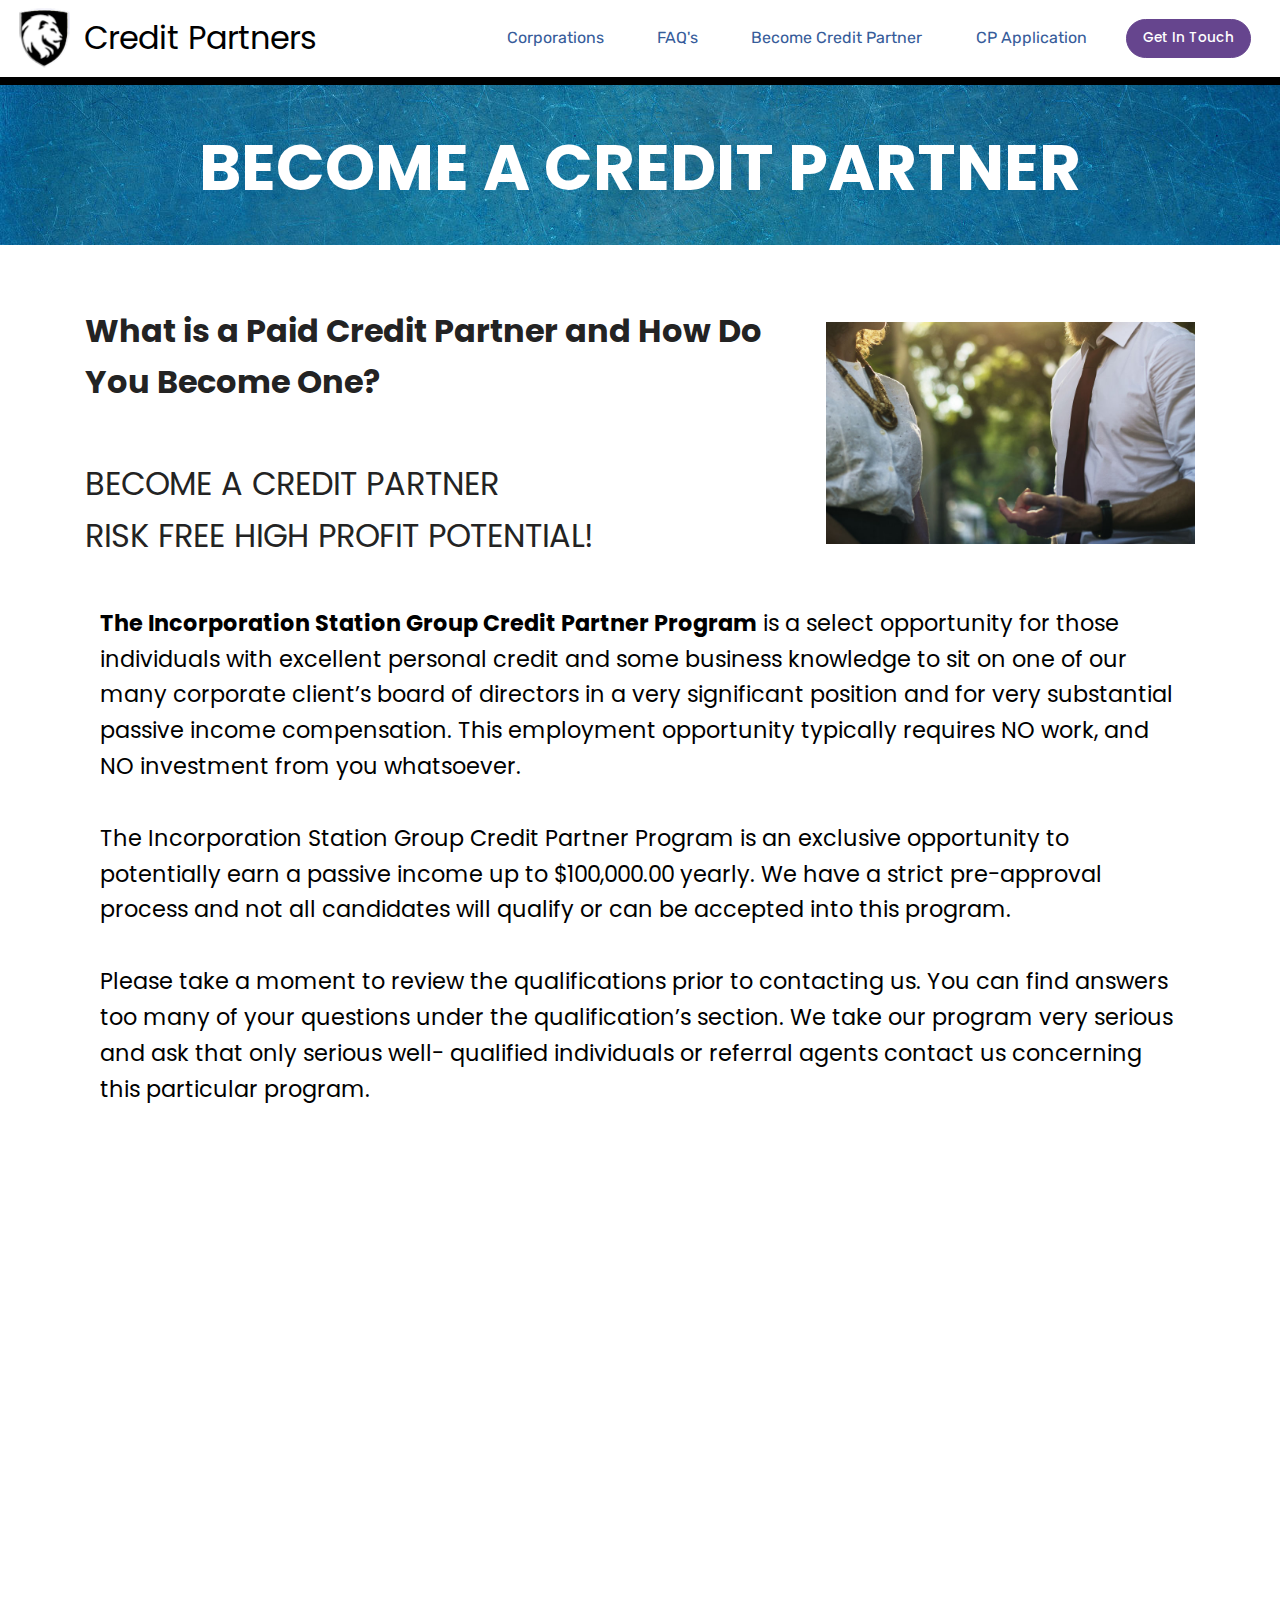
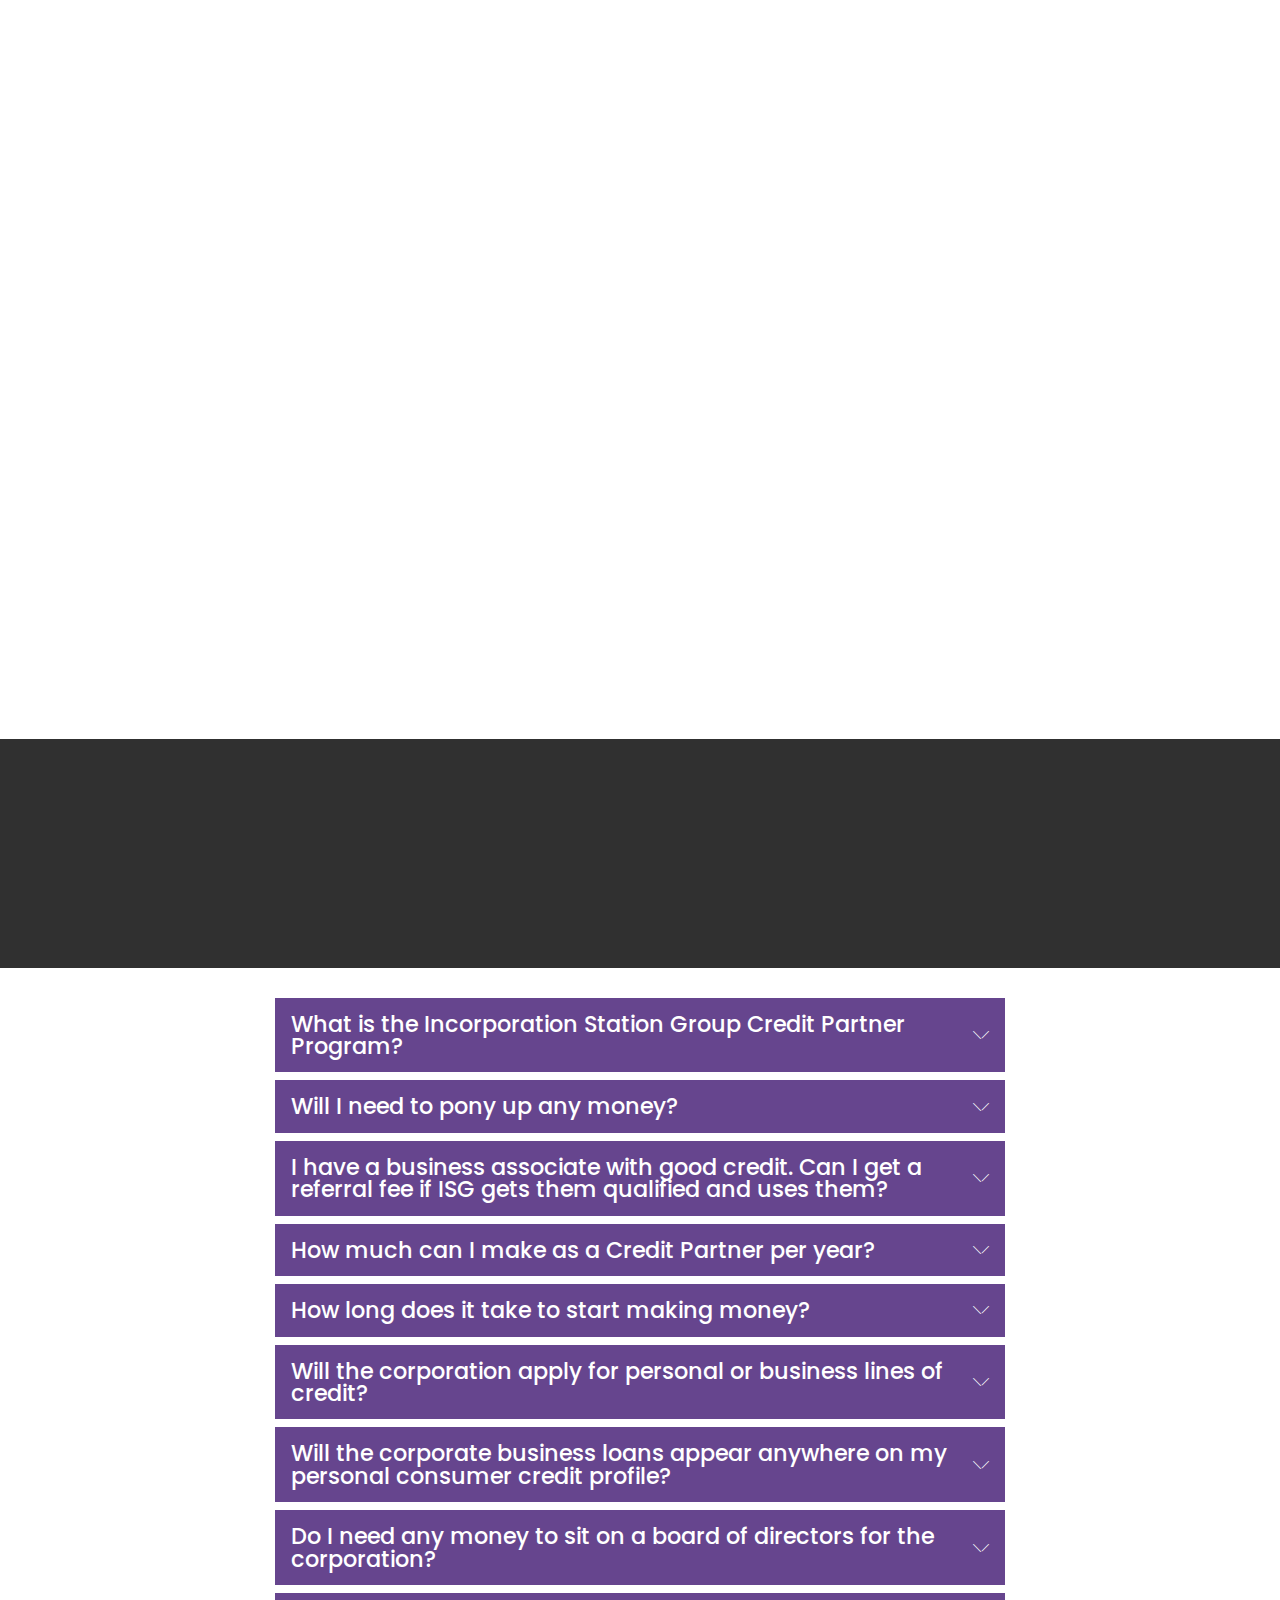
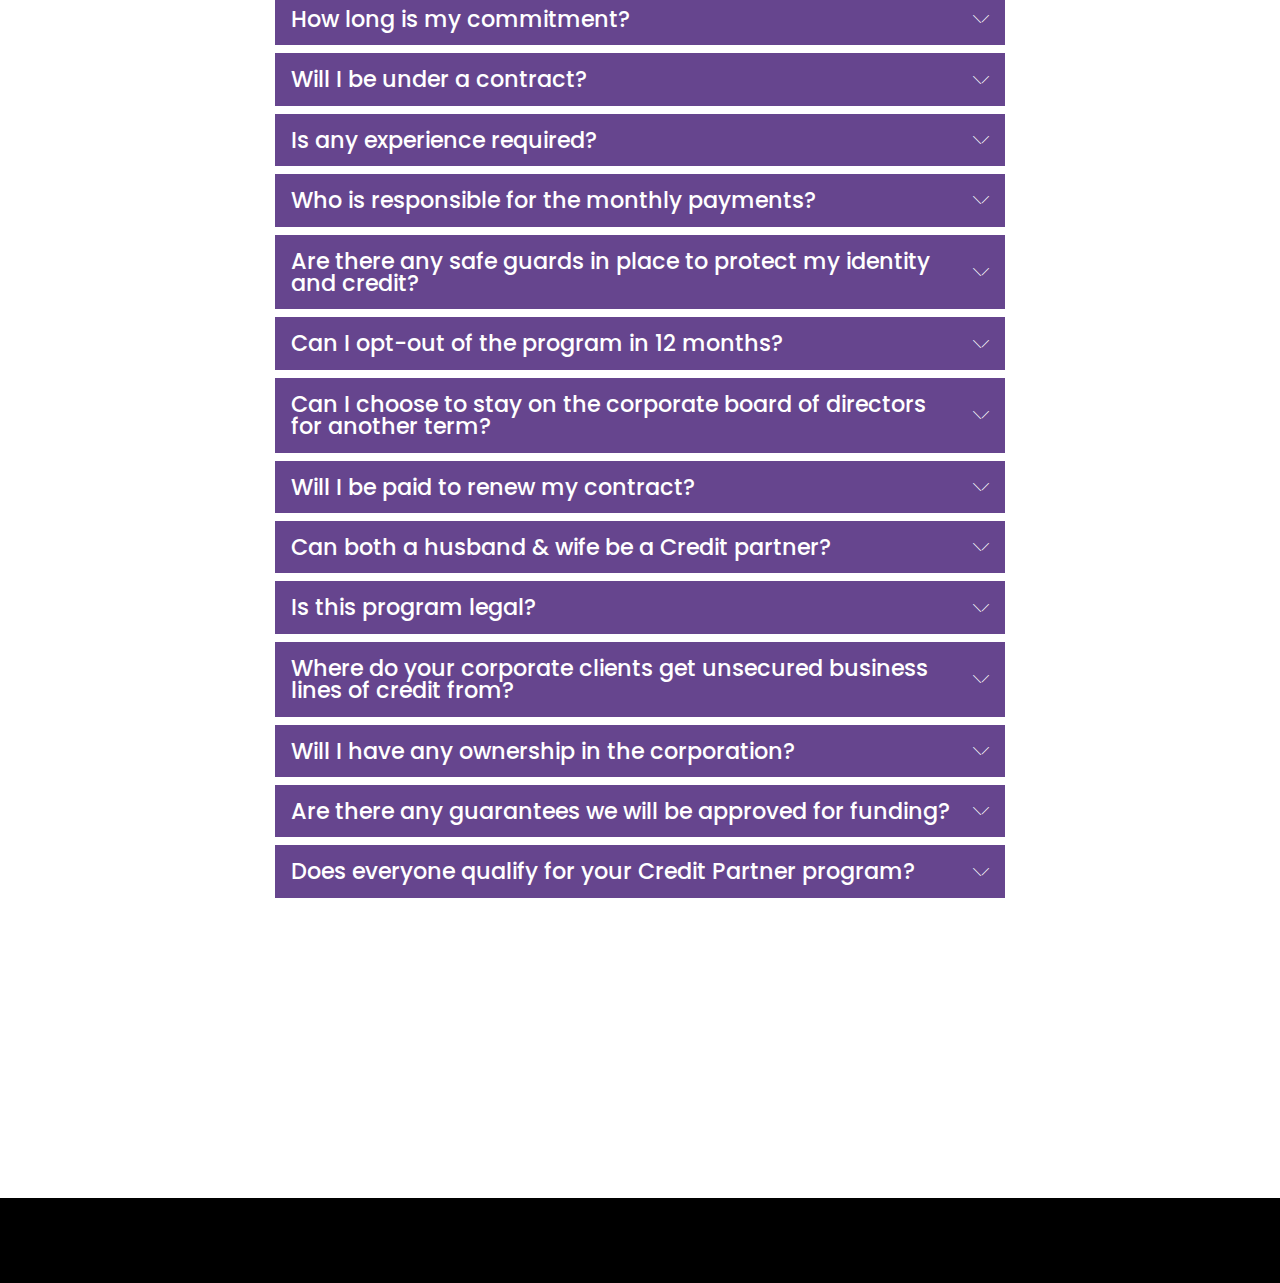
==== commit afaf6f2b: "create github pages" ====
--- a/page1.html
+++ b/page1.html
@@ -62,7 +62,7 @@
                     <a class="nav-link link text-success display-7" href="index.html#header6-1l">
                         FAQ's</a>
                 </li><li class="nav-item"><a class="nav-link link text-success display-7" href="page1.html">
-                        Become Credit Partner</a></li><li class="nav-item"><a class="nav-link link text-success display-7" href="assets/files/pre-qualification%20application.pdf" target="_blank">CP Application</a></li></ul>
+                        Become Credit Partner</a></li><li class="nav-item"><a class="nav-link link text-success display-7" href="page2.html">CP Application</a></li></ul>
             
             <div class="navbar-buttons mbr-section-btn"><a class="btn btn-sm btn-primary display-4" href="index.html#formbuilder-22">
                   Get In Touch
@@ -201,6 +201,24 @@
     </div>
 </section>
 
+<section class="mbr-section info5 cid-rARGy2yuqL" id="info5-2q">
+
+    
+
+    
+    <div class="container">
+        <div class="row justify-content-center content-row">
+            <div class="media-container-column title col-12 col-lg-7 col-md-6">
+                <h3 class="mbr-section-subtitle align-left mbr-light pb-3 mbr-fonts-style display-5"><a href="https://www.scoresense.com/" target="_blank">Scoresense.com</a> or <a href="https://www.privacyguard.com/" target="_blank">Privacyguard.com</a></h3>
+                <h2 class="align-left mbr-bold mbr-fonts-style mbr-white mbr-section-title display-5"><span style="font-weight: normal;">** To qualify for funding, Credit Partners must use one of these 3-score credit reporting services **</span></h2>
+            </div>
+            <div class="media-container-column col-12 col-lg-3 col-md-4">
+                
+            </div>
+        </div>
+    </div>
+</section>
+
 <section class="header6 cid-rAKC9XG3qm" data-bg-video="https://vimeo.com/340738829" id="header6-34">
     
 
--- a/assets/mobirise/css/mbr-additional.css
+++ b/assets/mobirise/css/mbr-additional.css
@@ -2387,6 +2387,25 @@
   background: linear-gradient(135deg, #4e84c2, #365c9a);
   content: '✓';
 }
+.cid-rARGy2yuqL {
+  padding-top: 15px;
+  padding-bottom: 30px;
+  background-color: #ffffff;
+}
+.cid-rARGy2yuqL .mbr-section-subtitle {
+  color: #232323;
+}
+@media (max-width: 767px) {
+  .cid-rARGy2yuqL .mbr-section-btn,
+  .cid-rARGy2yuqL .mbr-section-subtitle,
+  .cid-rARGy2yuqL .mbr-section-title {
+    text-align: center !important;
+  }
+}
+.cid-rARGy2yuqL .mbr-section-title {
+  color: #a90000;
+  text-align: left;
+}
 .cid-rAKC9XG3qm {
   padding-top: 45px;
   padding-bottom: 30px;
@@ -2814,3 +2833,522 @@
     margin-bottom: 1.5rem;
   }
 }
+.cid-rsJ1AnREnR {
+  padding-top: 15px;
+  padding-bottom: 15px;
+  background-color: #000000;
+}
+.cid-rsJ1AnREnR .social-media {
+  display: flex;
+  -webkit-align-items: center;
+  align-items: center;
+  -webkit-justify-content: flex-end;
+  justify-content: flex-end;
+  padding-right: 4rem;
+}
+.cid-rsJ1AnREnR .social-media ul {
+  margin: 0;
+  padding: 0;
+  margin-bottom: 8px;
+}
+.cid-rsJ1AnREnR .social-media ul li {
+  padding: 4px;
+  display: inline-block;
+}
+.cid-rsJ1AnREnR .logo-section {
+  display: flex;
+  -webkit-align-items: center;
+  align-items: center;
+  -webkit-justify-content: flex-start;
+  justify-content: flex-start;
+  padding-left: 4rem;
+}
+.cid-rsJ1AnREnR .icon-transition span {
+  color: #ffffff;
+  display: block;
+  padding: 0.1rem 0.8rem;
+  height: 3em;
+  line-height: 3em;
+  border-radius: 50%;
+  background-color: #66458e;
+  width: 3em;
+  -webkit-transition: all 0.3s ease-out 0s;
+  transition: all 0.3s ease-out 0s;
+  font-size: 13px;
+}
+.cid-rsJ1AnREnR .icon-transition span:hover {
+  background-color: #e96188;
+}
+.cid-rsJ1AnREnR .mbr-text {
+  color: #9c88bc;
+}
+@media (max-width: 991px) {
+  .cid-rsJ1AnREnR .social-media {
+    -webkit-justify-content: center;
+    justify-content: center;
+    padding-right: 0rem;
+  }
+  .cid-rsJ1AnREnR .logo-section {
+    -webkit-justify-content: center;
+    justify-content: center;
+    padding-left: 0rem;
+    margin-bottom: 1.5rem;
+  }
+  .cid-rsJ1AnREnR .mbr-text {
+    margin-bottom: 1.5rem;
+  }
+}
+.cid-rAEK7MbOg6 .dropdown-item:before {
+  font-family: MobiriseIcons !important;
+  content: '\e966';
+  display: inline-block;
+  width: 0;
+  position: absolute;
+  left: 1rem;
+  top: 0.5rem;
+  margin-right: 0.5rem;
+  line-height: 1;
+  font-size: inherit;
+  vertical-align: middle;
+  text-align: center;
+  overflow: hidden;
+  -webkit-transform: scale(0, 1);
+  transform: scale(0, 1);
+  -webkit-transition: all 0.25s ease-in-out;
+  -moz-transition: all 0.25s ease-in-out;
+  transition: all 0.25s ease-in-out;
+}
+.cid-rAEK7MbOg6 .nav-item,
+.cid-rAEK7MbOg6 .nav-link,
+.cid-rAEK7MbOg6 .navbar-caption {
+  font-weight: normal;
+}
+.cid-rAEK7MbOg6 .nav-item:focus,
+.cid-rAEK7MbOg6 .nav-link:focus {
+  outline: none;
+}
+@media (min-width: 992px) {
+  .cid-rAEK7MbOg6 .dropdown-item:hover:before {
+    -webkit-transform: scale(1, 1);
+    transform: scale(1, 1);
+    width: 16px;
+  }
+}
+.cid-rAEK7MbOg6 .dropdown .dropdown-menu .dropdown-item {
+  width: auto;
+  -webkit-transition: all 0.5s ease-in-out;
+  -moz-transition: all 0.5s ease-in-out;
+  transition: all 0.5s ease-in-out;
+}
+.cid-rAEK7MbOg6 .dropdown .dropdown-menu .dropdown-item::after {
+  right: 0.5rem;
+}
+.cid-rAEK7MbOg6 .dropdown .dropdown-menu .dropdown-item:hover {
+  padding-right: 2.5385em;
+  padding-left: 3.5385em;
+}
+.cid-rAEK7MbOg6 .dropdown .dropdown-menu .dropdown-item:hover .soc-item .mbr-iconfont:before {
+  -webkit-transform: scale(0, 1);
+  transform: scale(0, 1);
+}
+.cid-rAEK7MbOg6 .dropdown .dropdown-menu .dropdown-item .soc-item .mbr-iconfont {
+  margin-left: -1.8rem;
+  padding-right: 1rem;
+  font-size: inherit;
+}
+.cid-rAEK7MbOg6 .dropdown .dropdown-menu .dropdown-item .soc-item .mbr-iconfont:before {
+  display: inline-block;
+  -webkit-transform: scale(1, 1);
+  transform: scale(1, 1);
+  -webkit-transition: all 0.25s ease-in-out;
+  -moz-transition: all 0.25s ease-in-out;
+  transition: all 0.25s ease-in-out;
+}
+.cid-rAEK7MbOg6 .collapsed .dropdown-menu .dropdown-item:before {
+  display: none;
+}
+.cid-rAEK7MbOg6 .collapsed .dropdown .dropdown-menu .dropdown-item {
+  padding: 0.235em 1.5em 0.235em 1.5em !important;
+  transition: none;
+  margin: 0 !important;
+}
+.cid-rAEK7MbOg6 .navbar {
+  min-height: 77px;
+  transition: all .3s;
+  background: #ffffff;
+}
+.cid-rAEK7MbOg6 .navbar.opened {
+  transition: all .3s;
+  background: #ffffff !important;
+}
+.cid-rAEK7MbOg6 .navbar .dropdown-item {
+  padding: .235rem 1.5rem;
+}
+.cid-rAEK7MbOg6 .navbar .navbar-collapse {
+  justify-content: flex-end;
+  z-index: 1;
+  -webkit-justify-content: flex-end;
+}
+.cid-rAEK7MbOg6 .navbar.collapsed .nav-item .nav-link::before {
+  display: none;
+}
+.cid-rAEK7MbOg6 .navbar.collapsed.opened .dropdown-menu {
+  top: 0;
+}
+@media (min-width: 992px) {
+  .cid-rAEK7MbOg6 .navbar.collapsed.opened:not(.navbar-short) .navbar-collapse {
+    max-height: calc(99vh - 3.8rem);
+  }
+}
+.cid-rAEK7MbOg6 .navbar.collapsed .dropdown-menu {
+  background: transparent !important;
+}
+.cid-rAEK7MbOg6 .navbar.collapsed .dropdown-menu .dropdown-submenu {
+  left: 0 !important;
+}
+.cid-rAEK7MbOg6 .navbar.collapsed .dropdown-menu .dropdown-item:after {
+  right: auto;
+}
+.cid-rAEK7MbOg6 .navbar.collapsed .dropdown-menu .dropdown-toggle[data-toggle="dropdown-submenu"]:after {
+  margin-left: .25rem;
+  border-top: 0.35em solid;
+  border-right: 0.35em solid transparent;
+  border-left: 0.35em solid transparent;
+  border-bottom: 0;
+  top: 55%;
+}
+.cid-rAEK7MbOg6 .navbar.collapsed ul.navbar-nav li {
+  margin: auto;
+}
+.cid-rAEK7MbOg6 .navbar.collapsed .dropdown-menu .dropdown-item {
+  padding: .25rem 1.5rem;
+  text-align: center;
+}
+.cid-rAEK7MbOg6 .navbar.collapsed .icons-menu {
+  padding-left: 0;
+  padding-top: .5rem;
+  padding-bottom: .5rem;
+}
+@media (max-width: 991px) {
+  .cid-rAEK7MbOg6 .navbar .nav-item .nav-link::before {
+    display: none;
+  }
+  .cid-rAEK7MbOg6 .navbar.opened .dropdown-menu {
+    top: 0;
+  }
+  .cid-rAEK7MbOg6 .navbar .dropdown-menu {
+    background: transparent !important;
+  }
+  .cid-rAEK7MbOg6 .navbar .dropdown-menu .dropdown-submenu {
+    left: 0 !important;
+  }
+  .cid-rAEK7MbOg6 .navbar .dropdown-menu .dropdown-item:after {
+    right: auto;
+  }
+  .cid-rAEK7MbOg6 .navbar .dropdown-menu .dropdown-toggle[data-toggle="dropdown-submenu"]:after {
+    margin-left: .25rem;
+    border-top: 0.35em solid;
+    border-right: 0.35em solid transparent;
+    border-left: 0.35em solid transparent;
+    border-bottom: 0;
+    top: 55%;
+  }
+  .cid-rAEK7MbOg6 .navbar .navbar-logo img {
+    height: 3.8rem !important;
+  }
+  .cid-rAEK7MbOg6 .navbar ul.navbar-nav li {
+    margin: auto;
+  }
+  .cid-rAEK7MbOg6 .navbar .dropdown-menu .dropdown-item {
+    padding: .25rem 1.5rem !important;
+    text-align: center;
+  }
+  .cid-rAEK7MbOg6 .navbar .navbar-brand {
+    -webkit-flex-shrink: initial;
+    flex-shrink: initial;
+    -webkit-flex-basis: auto;
+    flex-basis: auto;
+    word-break: break-word;
+  }
+  .cid-rAEK7MbOg6 .navbar .navbar-toggler {
+    -webkit-flex-basis: auto;
+    flex-basis: auto;
+  }
+  .cid-rAEK7MbOg6 .navbar .icons-menu {
+    padding-left: 0;
+    padding-top: .5rem;
+    padding-bottom: .5rem;
+  }
+}
+.cid-rAEK7MbOg6 .navbar.navbar-short {
+  background: #ffffff !important;
+  min-height: 60px;
+}
+.cid-rAEK7MbOg6 .navbar.navbar-short .navbar-logo img {
+  height: 3rem !important;
+}
+.cid-rAEK7MbOg6 .navbar.navbar-short .navbar-brand {
+  padding: 0;
+}
+.cid-rAEK7MbOg6 .navbar-brand {
+  -webkit-flex-shrink: 0;
+  flex-shrink: 0;
+  -webkit-align-items: center;
+  align-items: center;
+  margin-right: 0;
+  padding: 0;
+  transition: all .3s;
+  word-break: break-word;
+  z-index: 1;
+}
+.cid-rAEK7MbOg6 .navbar-brand .navbar-caption {
+  line-height: inherit !important;
+}
+.cid-rAEK7MbOg6 .navbar-brand .navbar-logo a {
+  outline: none;
+}
+.cid-rAEK7MbOg6 .dropdown-item.active,
+.cid-rAEK7MbOg6 .dropdown-item:active {
+  background-color: transparent;
+}
+.cid-rAEK7MbOg6 .navbar-expand-lg .navbar-nav .nav-link {
+  padding: 0;
+}
+.cid-rAEK7MbOg6 .nav-dropdown .link.dropdown-toggle {
+  margin-right: 1.667em;
+}
+.cid-rAEK7MbOg6 .nav-dropdown .link.dropdown-toggle[aria-expanded="true"] {
+  margin-right: 0;
+  padding: 0.667em 1.667em;
+}
+.cid-rAEK7MbOg6 .navbar.navbar-expand-lg .dropdown .dropdown-menu {
+  background: #ffffff;
+}
+.cid-rAEK7MbOg6 .navbar.navbar-expand-lg .dropdown .dropdown-menu .dropdown-submenu {
+  margin: 0;
+  left: 100%;
+}
+.cid-rAEK7MbOg6 .navbar .dropdown.open > .dropdown-menu {
+  display: block;
+}
+.cid-rAEK7MbOg6 ul.navbar-nav {
+  -webkit-flex-wrap: wrap;
+  flex-wrap: wrap;
+}
+.cid-rAEK7MbOg6 .navbar-buttons {
+  text-align: center;
+}
+.cid-rAEK7MbOg6 button.navbar-toggler {
+  outline: none;
+  width: 31px;
+  height: 20px;
+  cursor: pointer;
+  transition: all .2s;
+  position: relative;
+  -webkit-align-self: center;
+  align-self: center;
+}
+.cid-rAEK7MbOg6 button.navbar-toggler .hamburger span {
+  position: absolute;
+  right: 0;
+  width: 30px;
+  height: 2px;
+  border-right: 5px;
+  background-color: #232323;
+}
+.cid-rAEK7MbOg6 button.navbar-toggler .hamburger span:nth-child(1) {
+  top: 0;
+  transition: all .2s;
+}
+.cid-rAEK7MbOg6 button.navbar-toggler .hamburger span:nth-child(2) {
+  top: 8px;
+  transition: all .15s;
+}
+.cid-rAEK7MbOg6 button.navbar-toggler .hamburger span:nth-child(3) {
+  top: 8px;
+  transition: all .15s;
+}
+.cid-rAEK7MbOg6 button.navbar-toggler .hamburger span:nth-child(4) {
+  top: 16px;
+  transition: all .2s;
+}
+.cid-rAEK7MbOg6 nav.opened .hamburger span:nth-child(1) {
+  top: 8px;
+  width: 0;
+  opacity: 0;
+  right: 50%;
+  transition: all .2s;
+}
+.cid-rAEK7MbOg6 nav.opened .hamburger span:nth-child(2) {
+  -webkit-transform: rotate(45deg);
+  transform: rotate(45deg);
+  transition: all .25s;
+}
+.cid-rAEK7MbOg6 nav.opened .hamburger span:nth-child(3) {
+  -webkit-transform: rotate(-45deg);
+  transform: rotate(-45deg);
+  transition: all .25s;
+}
+.cid-rAEK7MbOg6 nav.opened .hamburger span:nth-child(4) {
+  top: 8px;
+  width: 0;
+  opacity: 0;
+  right: 50%;
+  transition: all .2s;
+}
+.cid-rAEK7MbOg6 .navbar-dropdown {
+  padding: .5rem 1rem;
+  position: fixed;
+}
+.cid-rAEK7MbOg6 a.nav-link {
+  -webkit-justify-content: center;
+  justify-content: center;
+  display: flex;
+  -webkit-align-items: center;
+  align-items: center;
+}
+.cid-rAEK7MbOg6 .soc-item .mbr-iconfont {
+  font-size: 1rem;
+  color: #66458e;
+  display: inline-flex;
+}
+.cid-rAEK7MbOg6 .soc-item .mbr-iconfont:before {
+  padding: .5rem;
+  border: 1px solid;
+  border-radius: 100px;
+}
+.cid-rAEK7MbOg6 .soc-item {
+  margin: .5rem .3rem;
+}
+.cid-rAEK7MbOg6 .icons-menu {
+  -webkit-flex-wrap: wrap;
+  flex-wrap: wrap;
+  display: flex;
+  -webkit-justify-content: center;
+  justify-content: center;
+  padding-left: 1rem;
+  text-align: center;
+  -webkit-align-items: center;
+  align-items: center;
+}
+.cid-rAEK7MbOg6 a.nav-link,
+.cid-rAEK7MbOg6 a.dropdown-item {
+  display: flex;
+  align-items: center;
+}
+.cid-rAEK7MbOg6 a.nav-link .mbr-iconfont-btn,
+.cid-rAEK7MbOg6 a.dropdown-item .mbr-iconfont-btn {
+  margin-right: 10px;
+}
+.cid-rAEK7MbOg6 a.nav-link:hover .mbr-iconfont-btn,
+.cid-rAEK7MbOg6 a.dropdown-item:hover .mbr-iconfont-btn {
+  opacity: 0;
+  margin-left: -20px;
+}
+.cid-rAEK7MbOg6 a.dropdown-item .mbr-iconfont-btn {
+  margin-top: -4px;
+}
+@media screen and (-ms-high-contrast: active), (-ms-high-contrast: none) {
+  .cid-rAEK7MbOg6 .navbar {
+    height: 77px;
+  }
+  .cid-rAEK7MbOg6 .navbar.opened {
+    height: auto;
+  }
+  .cid-rAEK7MbOg6 .nav-item .nav-link:hover::before {
+    width: 175%;
+    max-width: calc(100% + 2rem);
+    left: -1rem;
+  }
+}
+.cid-rARa8rqBAB {
+  padding-top: 75px;
+  padding-bottom: 75px;
+  background-color: #ffffff;
+}
+.cid-rARa8rqBAB .mbr-overlay {
+  background-color: #ffffff;
+  opacity: 0.4;
+}
+.cid-rARAP5PFyv {
+  padding-top: 0px;
+  padding-bottom: 0px;
+  background-color: #ffffff;
+}
+.cid-rARAP5PFyv blockquote {
+  border-width: 1px;
+  border-color: #879a9f;
+  padding: 0 0 0 20px;
+}
+.cid-rARAP5PFyv .mbr-text,
+.cid-rARAP5PFyv .blockquote-quote {
+  color: #879a9f;
+}
+.cid-rARAP5PFyv footer {
+  font-style: normal;
+}
+.cid-rARBuWHZKe {
+  padding-top: 15px;
+  padding-bottom: 15px;
+  background-color: #000000;
+}
+.cid-rARBuWHZKe .social-media {
+  display: flex;
+  -webkit-align-items: center;
+  align-items: center;
+  -webkit-justify-content: flex-end;
+  justify-content: flex-end;
+  padding-right: 4rem;
+}
+.cid-rARBuWHZKe .social-media ul {
+  margin: 0;
+  padding: 0;
+  margin-bottom: 8px;
+}
+.cid-rARBuWHZKe .social-media ul li {
+  padding: 4px;
+  display: inline-block;
+}
+.cid-rARBuWHZKe .logo-section {
+  display: flex;
+  -webkit-align-items: center;
+  align-items: center;
+  -webkit-justify-content: flex-start;
+  justify-content: flex-start;
+  padding-left: 4rem;
+}
+.cid-rARBuWHZKe .icon-transition span {
+  color: #ffffff;
+  display: block;
+  padding: 0.1rem 0.8rem;
+  height: 3em;
+  line-height: 3em;
+  border-radius: 50%;
+  background-color: #66458e;
+  width: 3em;
+  -webkit-transition: all 0.3s ease-out 0s;
+  transition: all 0.3s ease-out 0s;
+  font-size: 13px;
+}
+.cid-rARBuWHZKe .icon-transition span:hover {
+  background-color: #e96188;
+}
+.cid-rARBuWHZKe .mbr-text {
+  color: #9c88bc;
+}
+@media (max-width: 991px) {
+  .cid-rARBuWHZKe .social-media {
+    -webkit-justify-content: center;
+    justify-content: center;
+    padding-right: 0rem;
+  }
+  .cid-rARBuWHZKe .logo-section {
+    -webkit-justify-content: center;
+    justify-content: center;
+    padding-left: 0rem;
+    margin-bottom: 1.5rem;
+  }
+  .cid-rARBuWHZKe .mbr-text {
+    margin-bottom: 1.5rem;
+  }
+}
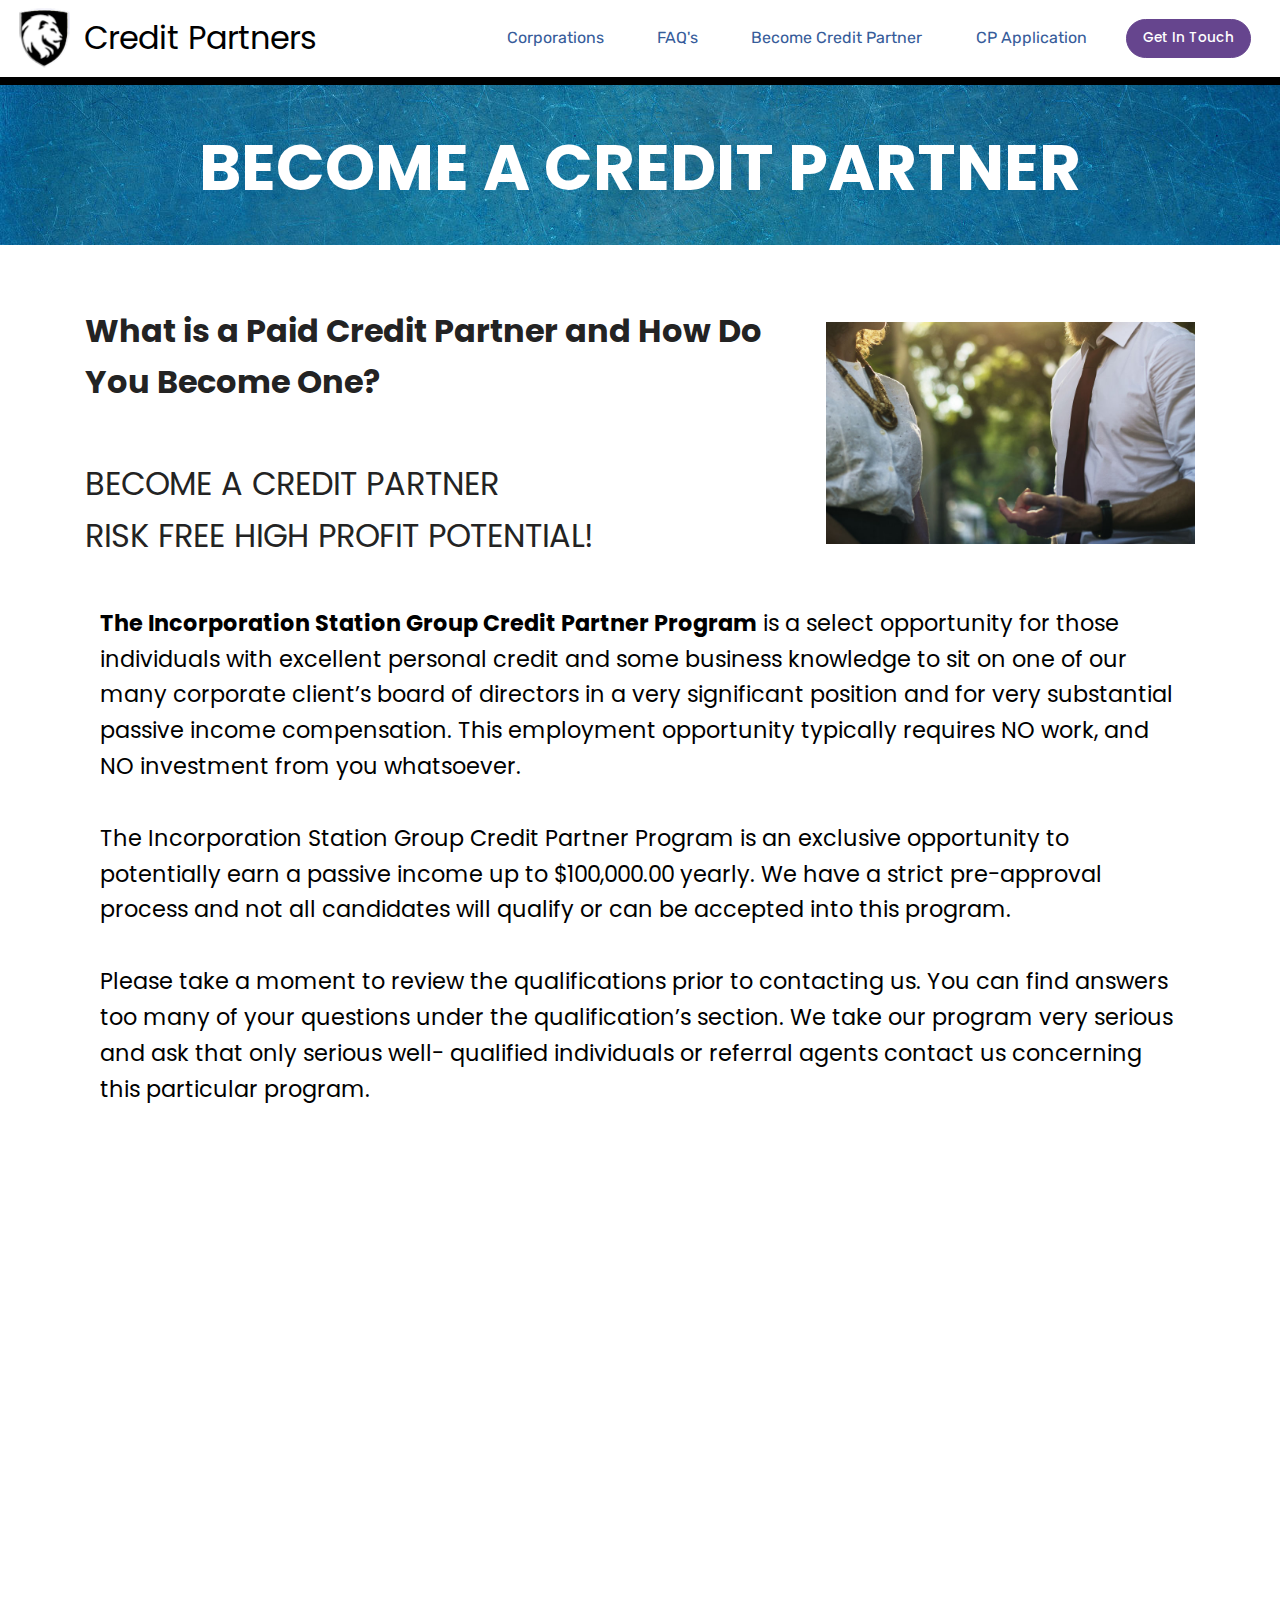
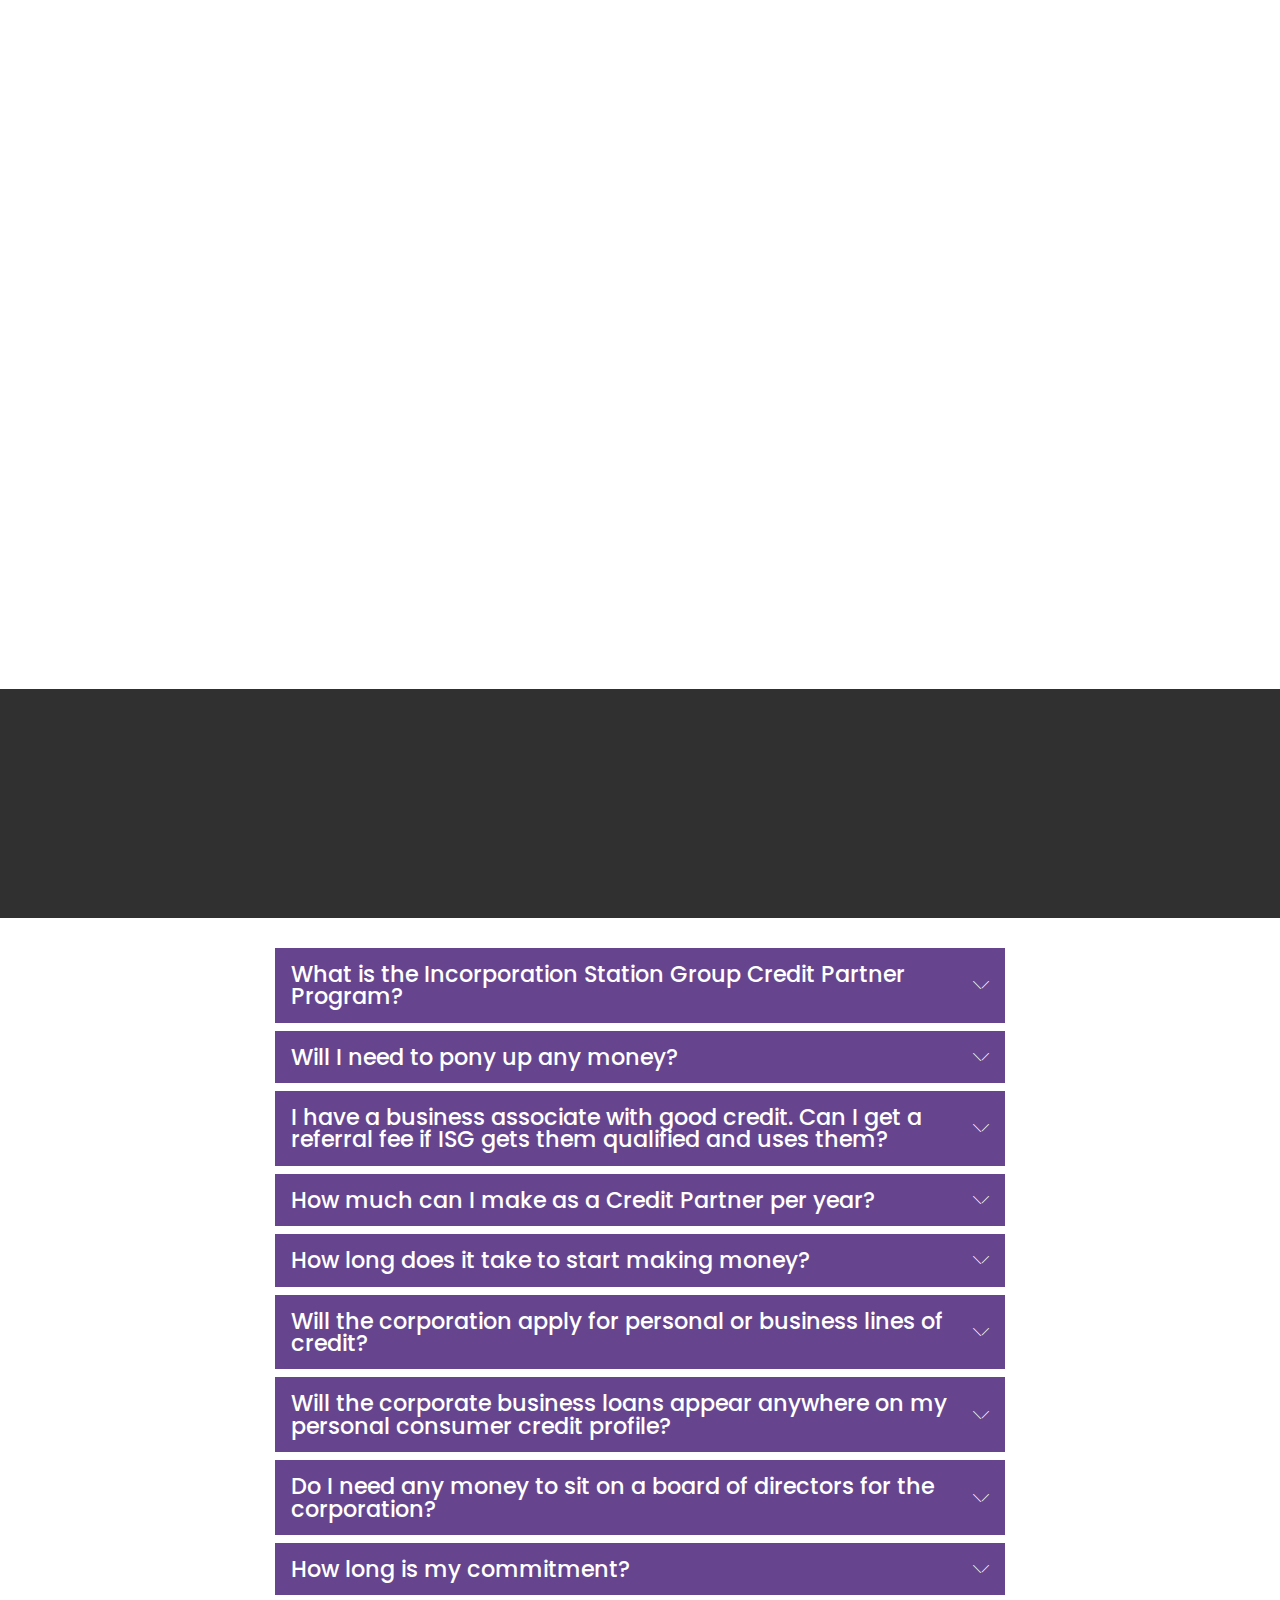
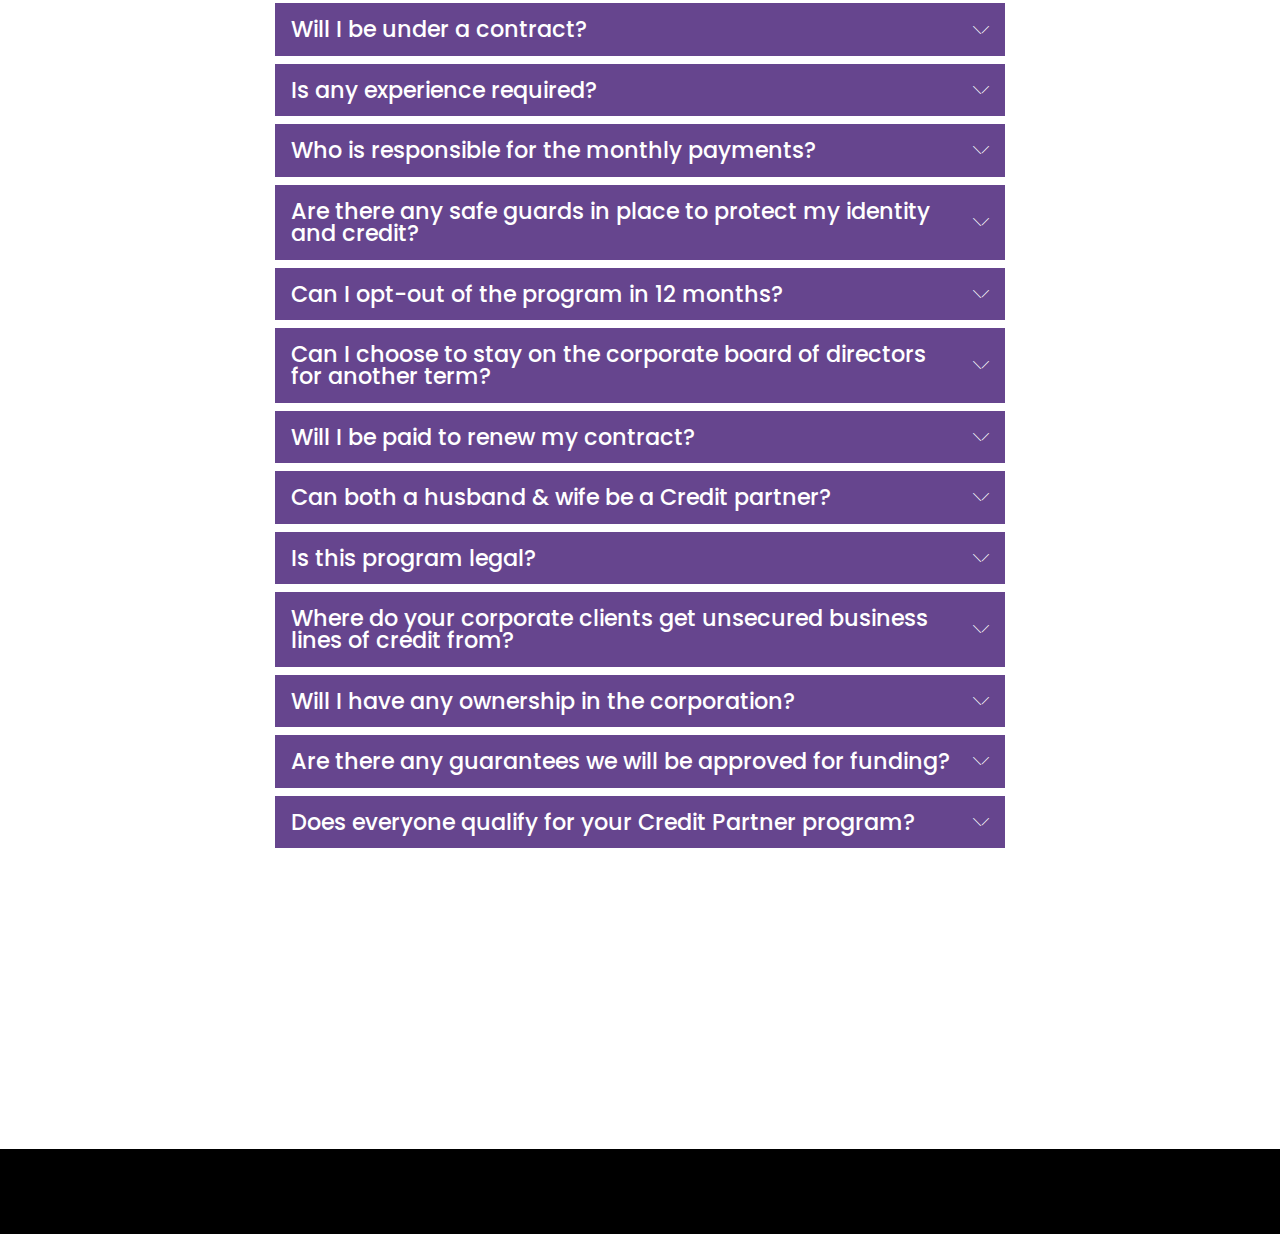
==== commit da43edea: "create github pages" ====
--- a/page1.html
+++ b/page1.html
@@ -201,19 +201,16 @@
     </div>
 </section>
 
-<section class="mbr-section info5 cid-rARGy2yuqL" id="info5-2q">
-
-    
-
-    
-    <div class="container">
-        <div class="row justify-content-center content-row">
-            <div class="media-container-column title col-12 col-lg-7 col-md-6">
-                <h3 class="mbr-section-subtitle align-left mbr-light pb-3 mbr-fonts-style display-5"><a href="https://www.scoresense.com/" target="_blank">Scoresense.com</a> or <a href="https://www.privacyguard.com/" target="_blank">Privacyguard.com</a></h3>
-                <h2 class="align-left mbr-bold mbr-fonts-style mbr-white mbr-section-title display-5"><span style="font-weight: normal;">** To qualify for funding, Credit Partners must use one of these 3-score credit reporting services **</span></h2>
-            </div>
-            <div class="media-container-column col-12 col-lg-3 col-md-4">
-                
+<section class="cid-rARHtIxJLa" id="content7-2r">
+
+    
+
+    
+    <div class="container">
+        <div class="row justify-content-center">
+            <div class="col-12 col-md-12 align-center">
+                <h3 class="mbr-section-subtitle align-center mbr-fonts-style pb-2 display-5"><a href="https://www.scoresense.com/" target="_blank">Scoresense.com</a> or <a href="https://www.privacyguard.com/" target="_blank">Privacyguard.com</a></h3>
+                <h2 class="mbr-section-title align-center mbr-fonts-style mbr-bold display-5"><span style="font-weight: normal;">** To qualify for funding, Credit Partners must use one of these 3-score credit reporting services **</span></h2>
             </div>
         </div>
     </div>
--- a/assets/mobirise/css/mbr-additional.css
+++ b/assets/mobirise/css/mbr-additional.css
@@ -2387,24 +2387,16 @@
   background: linear-gradient(135deg, #4e84c2, #365c9a);
   content: '✓';
 }
-.cid-rARGy2yuqL {
-  padding-top: 15px;
+.cid-rARHtIxJLa {
+  padding-top: 0px;
   padding-bottom: 30px;
   background-color: #ffffff;
 }
-.cid-rARGy2yuqL .mbr-section-subtitle {
-  color: #232323;
-}
-@media (max-width: 767px) {
-  .cid-rARGy2yuqL .mbr-section-btn,
-  .cid-rARGy2yuqL .mbr-section-subtitle,
-  .cid-rARGy2yuqL .mbr-section-title {
-    text-align: center !important;
-  }
-}
-.cid-rARGy2yuqL .mbr-section-title {
+.cid-rARHtIxJLa .mbr-section-subtitle {
+  color: #66458e;
+}
+.cid-rARHtIxJLa .mbr-section-title {
   color: #a90000;
-  text-align: left;
 }
 .cid-rAKC9XG3qm {
   padding-top: 45px;
